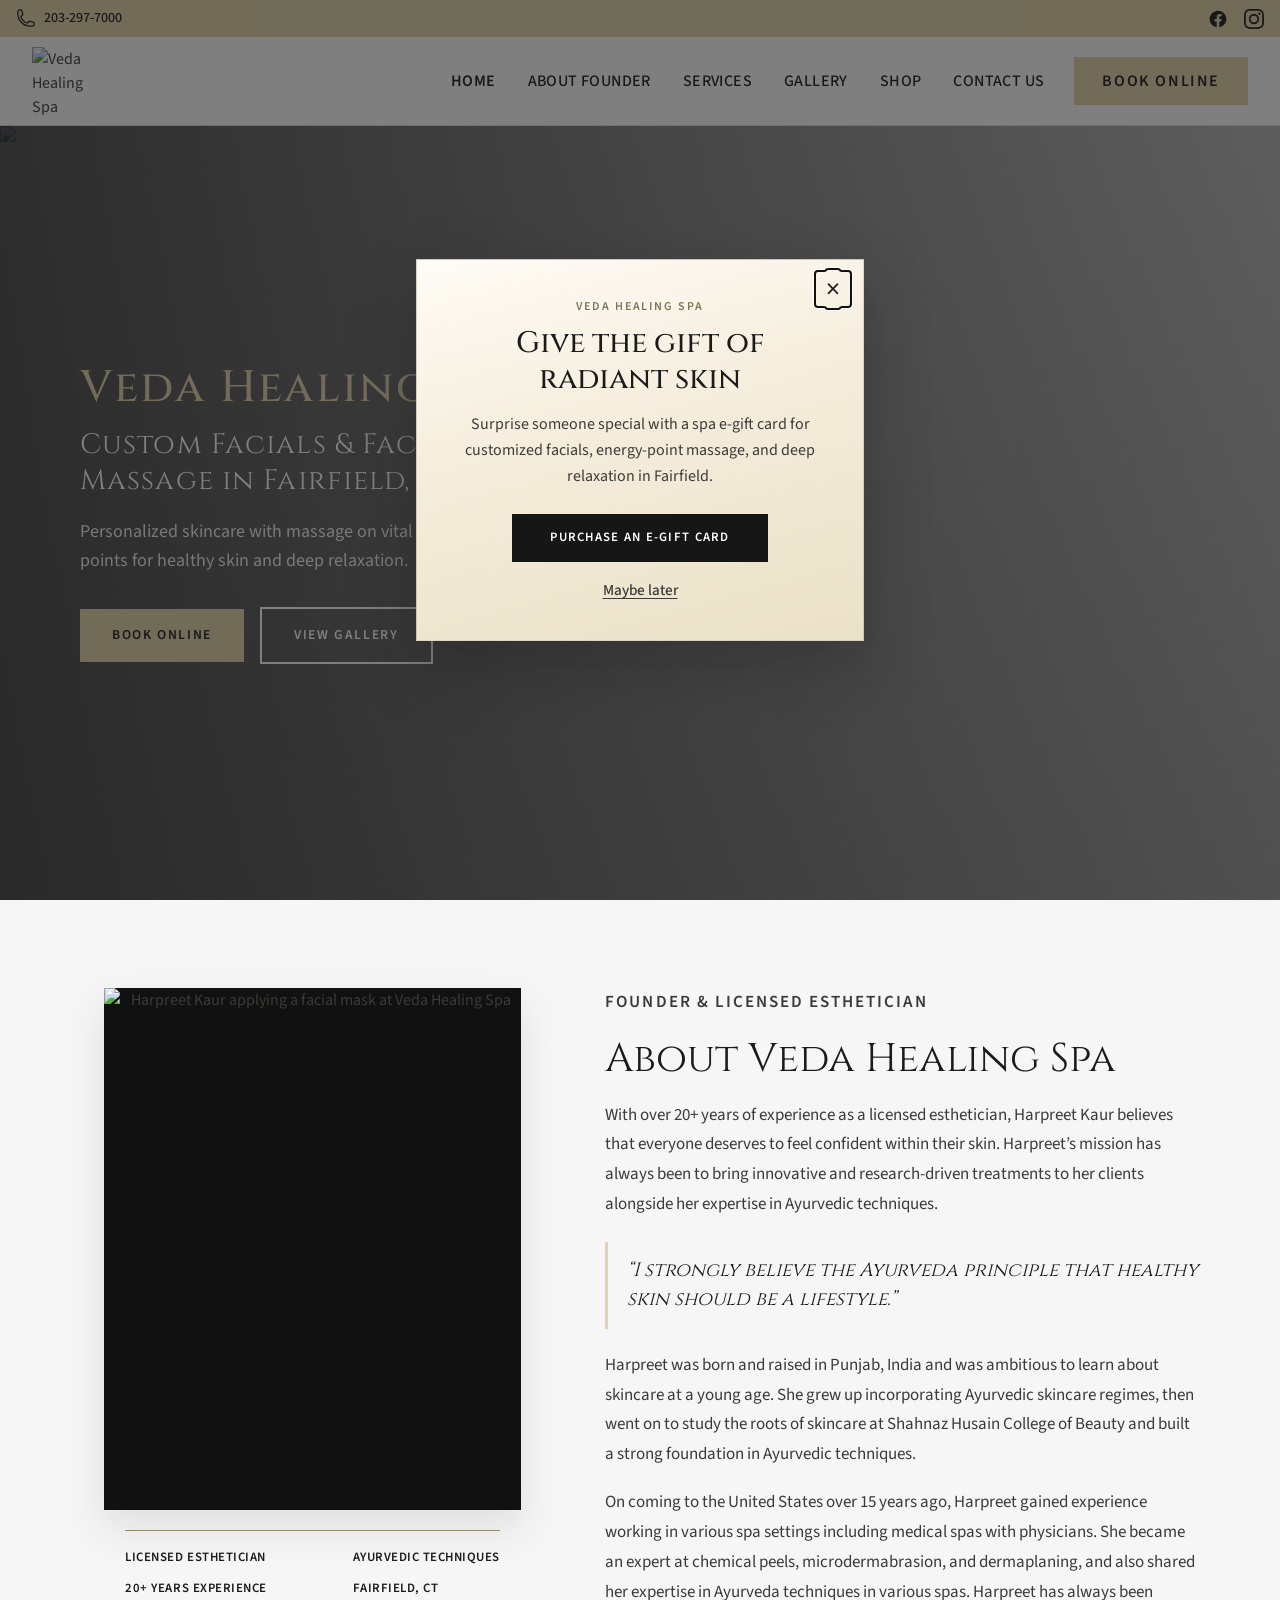
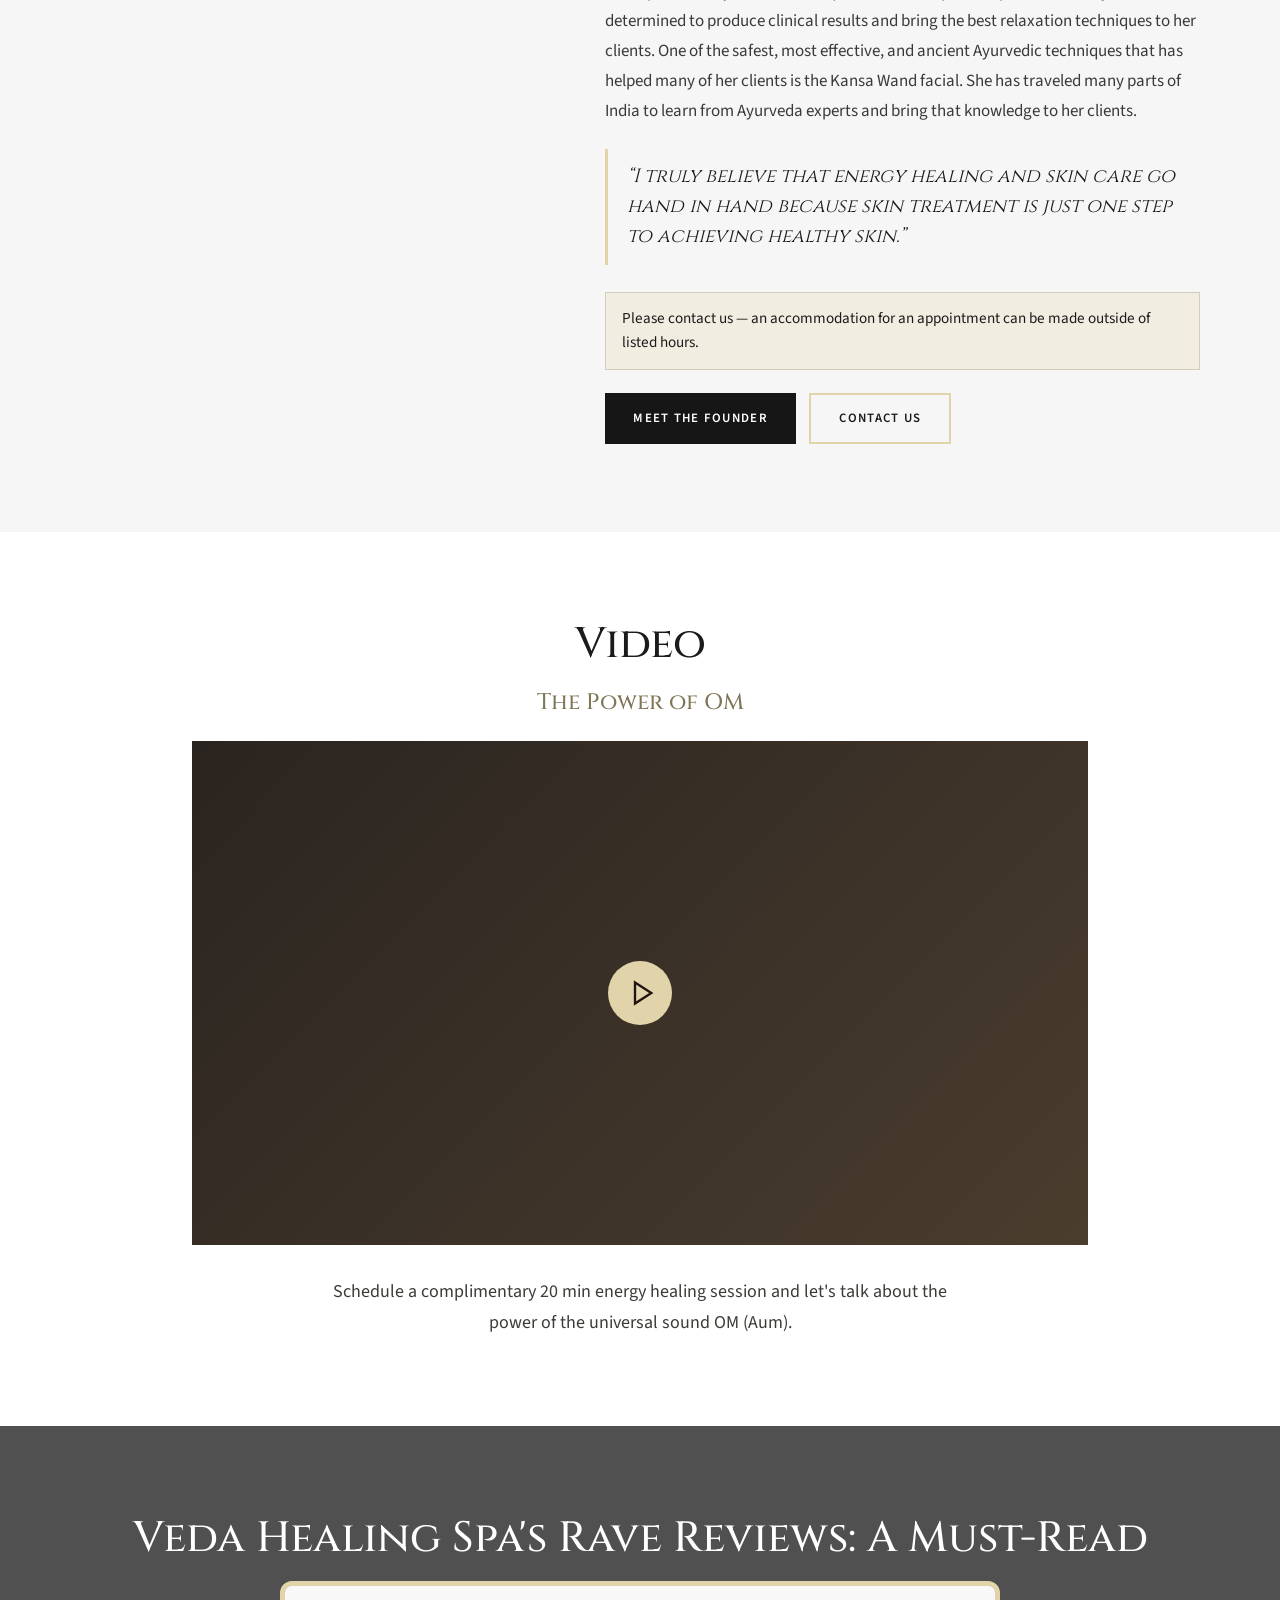
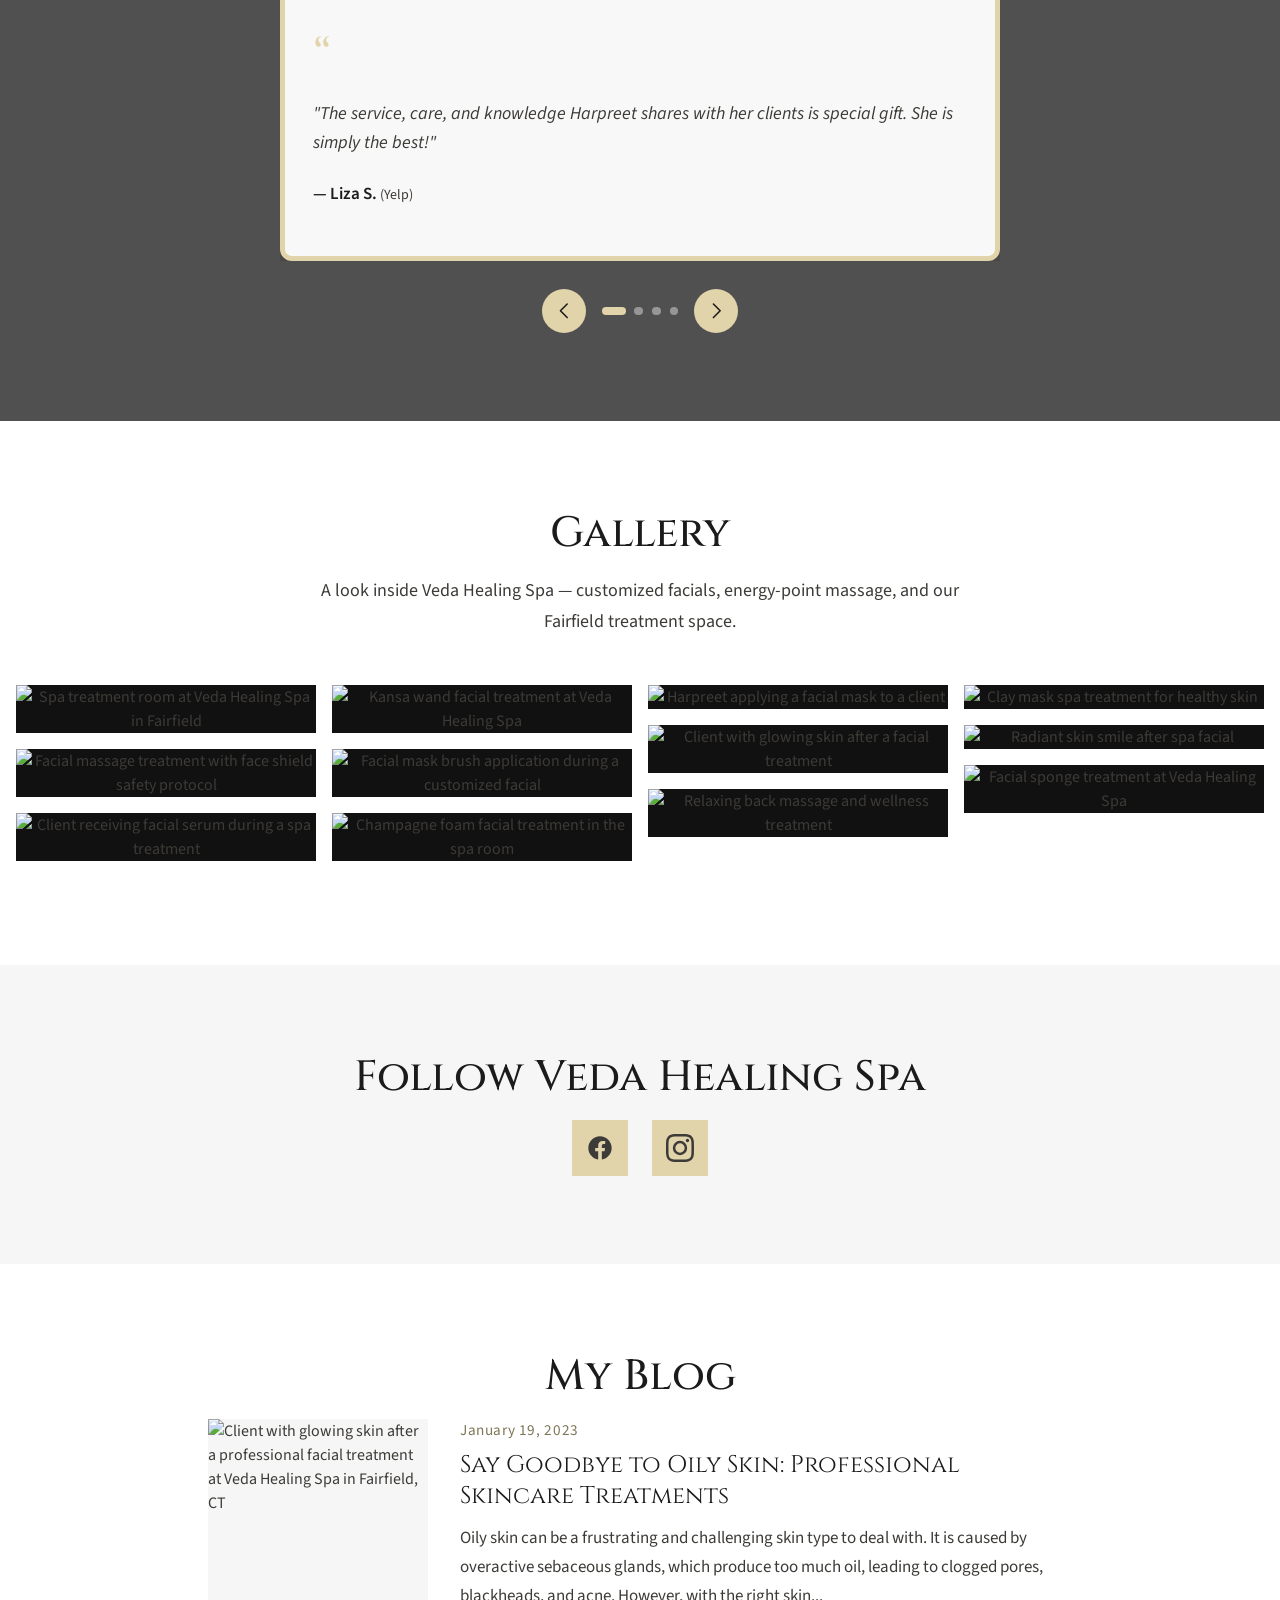
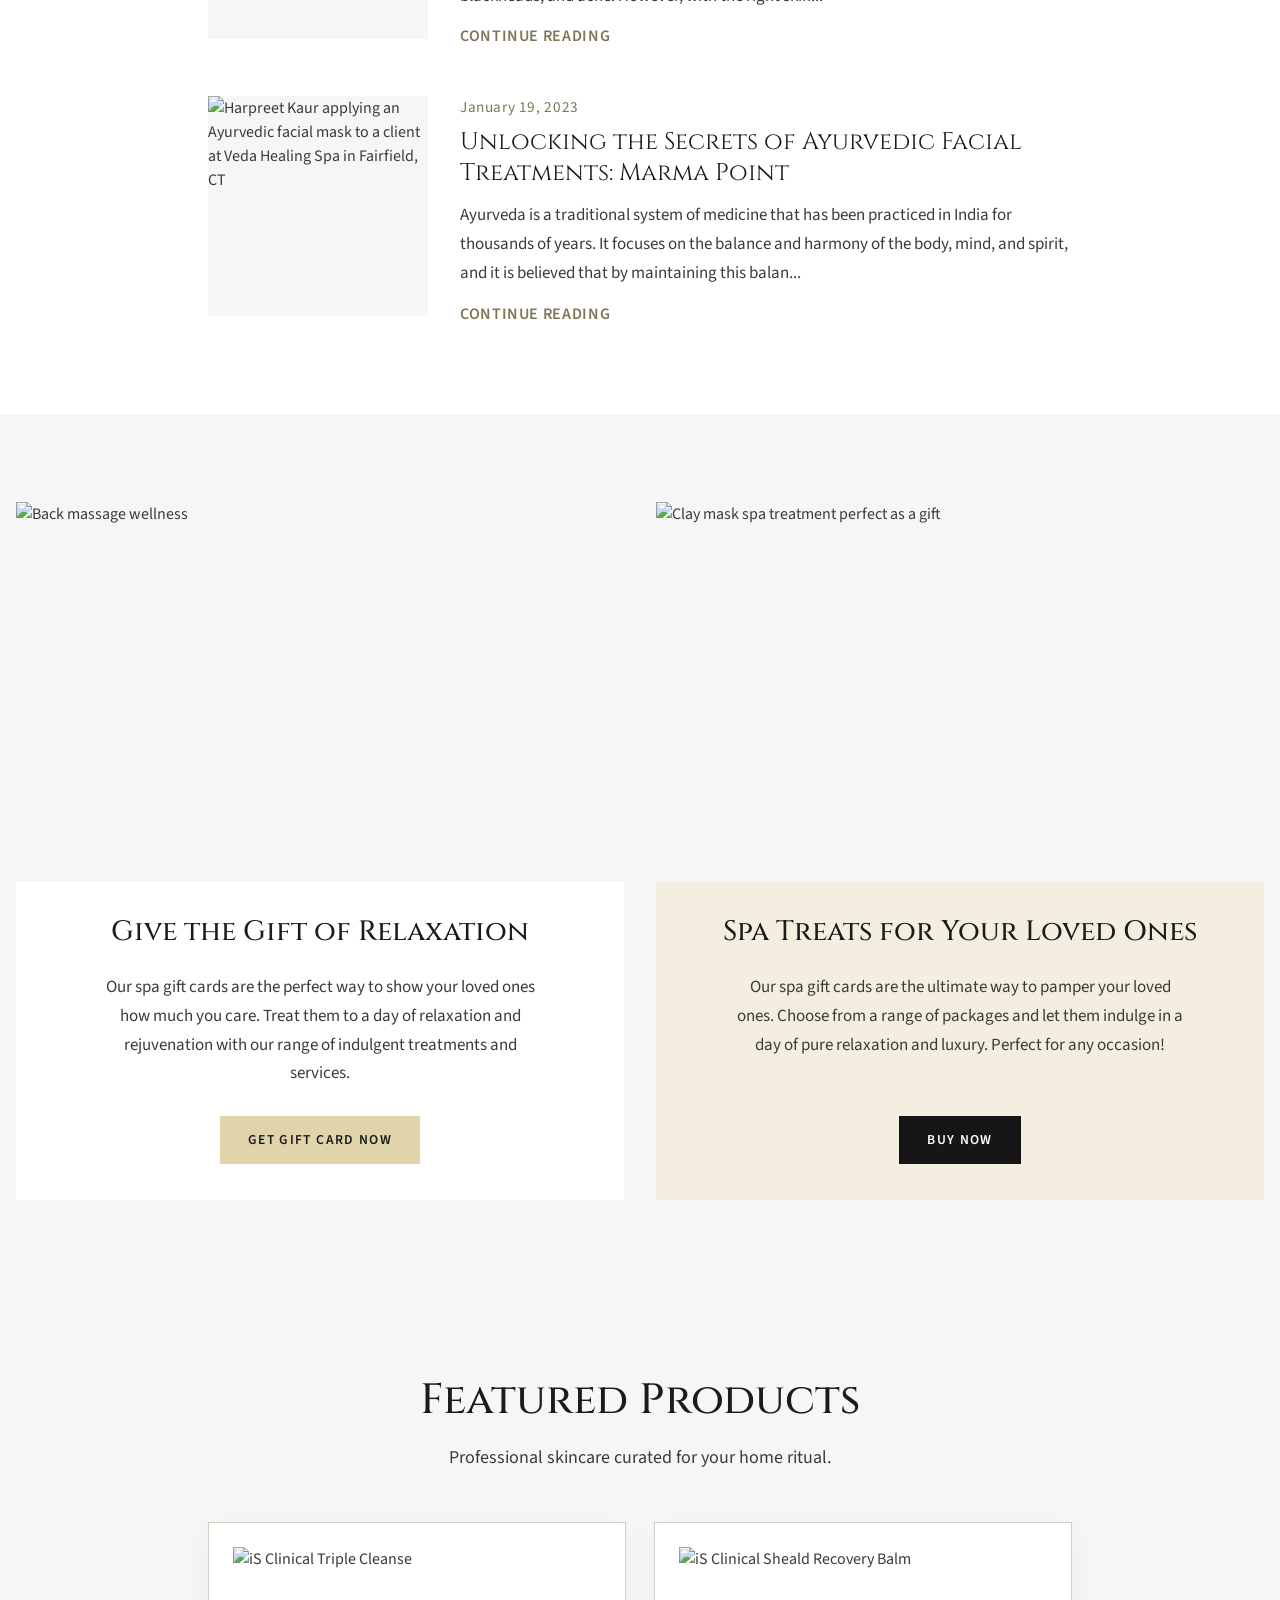
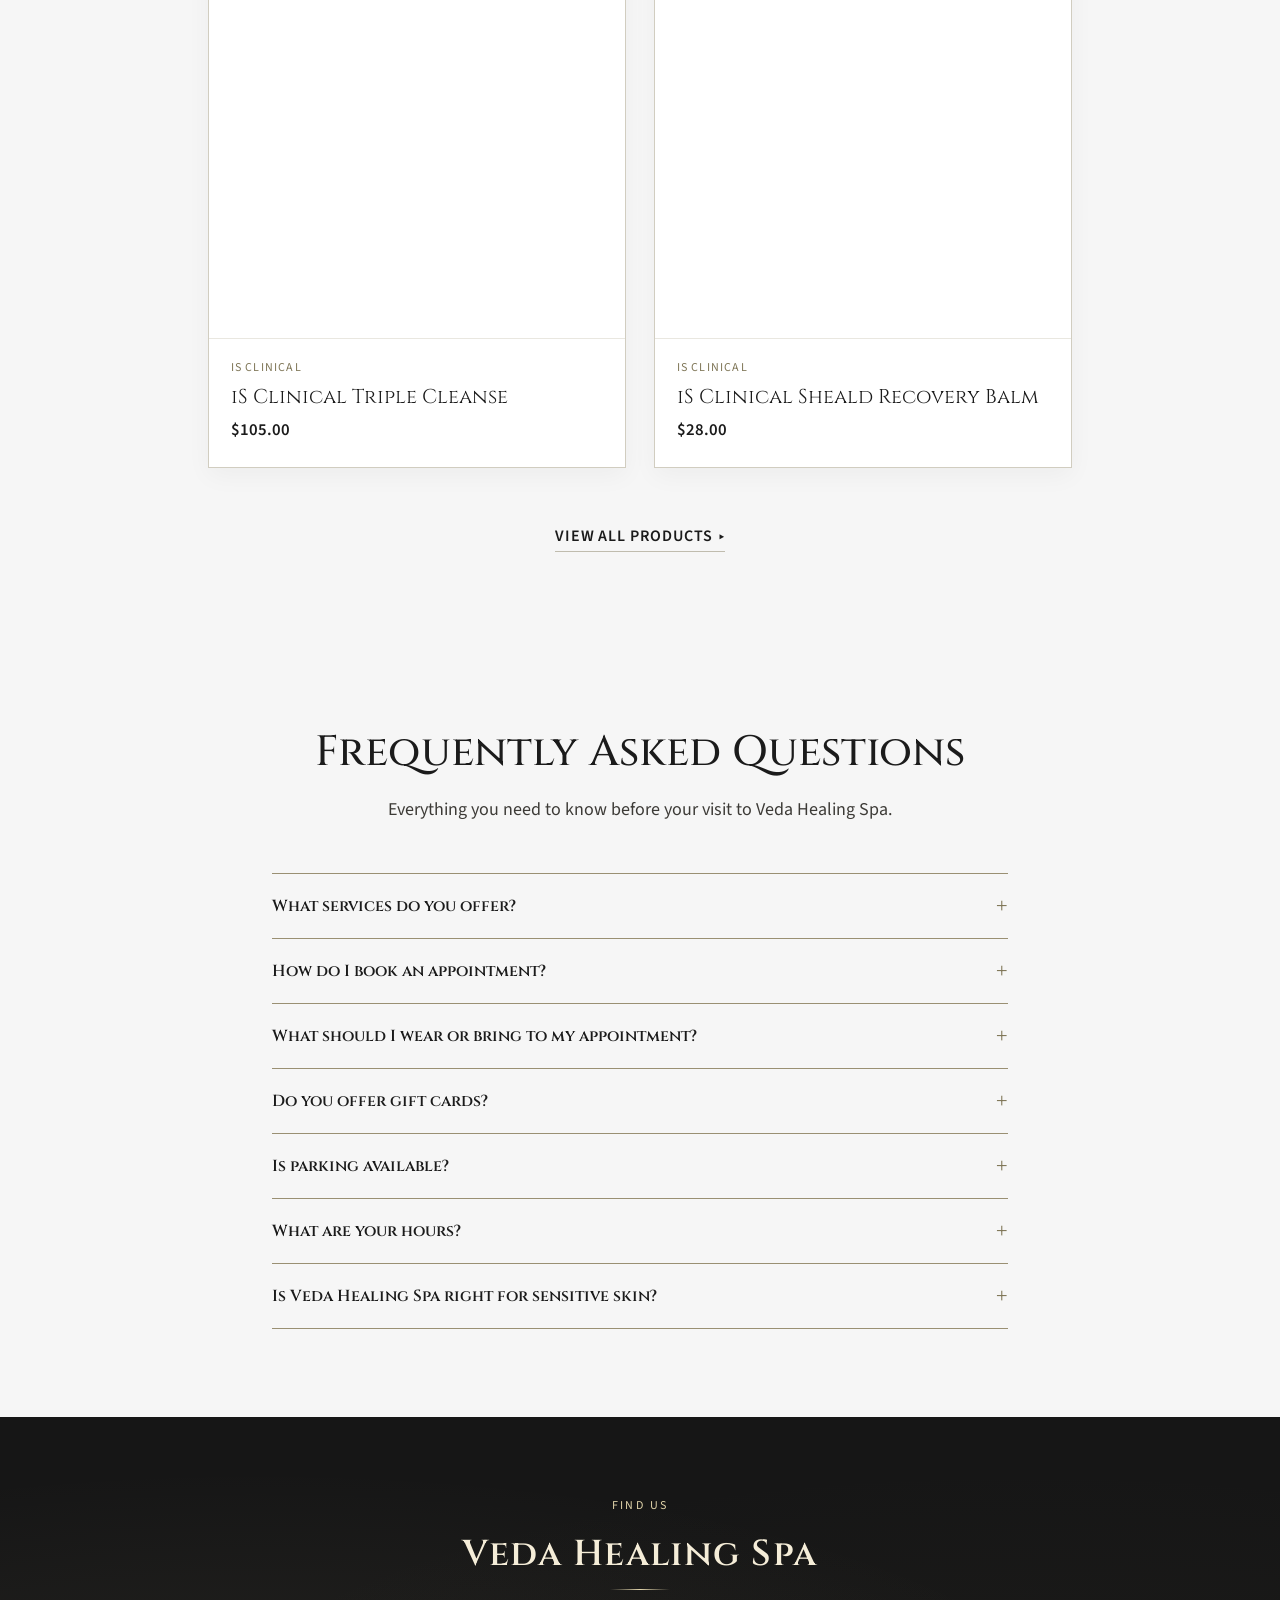
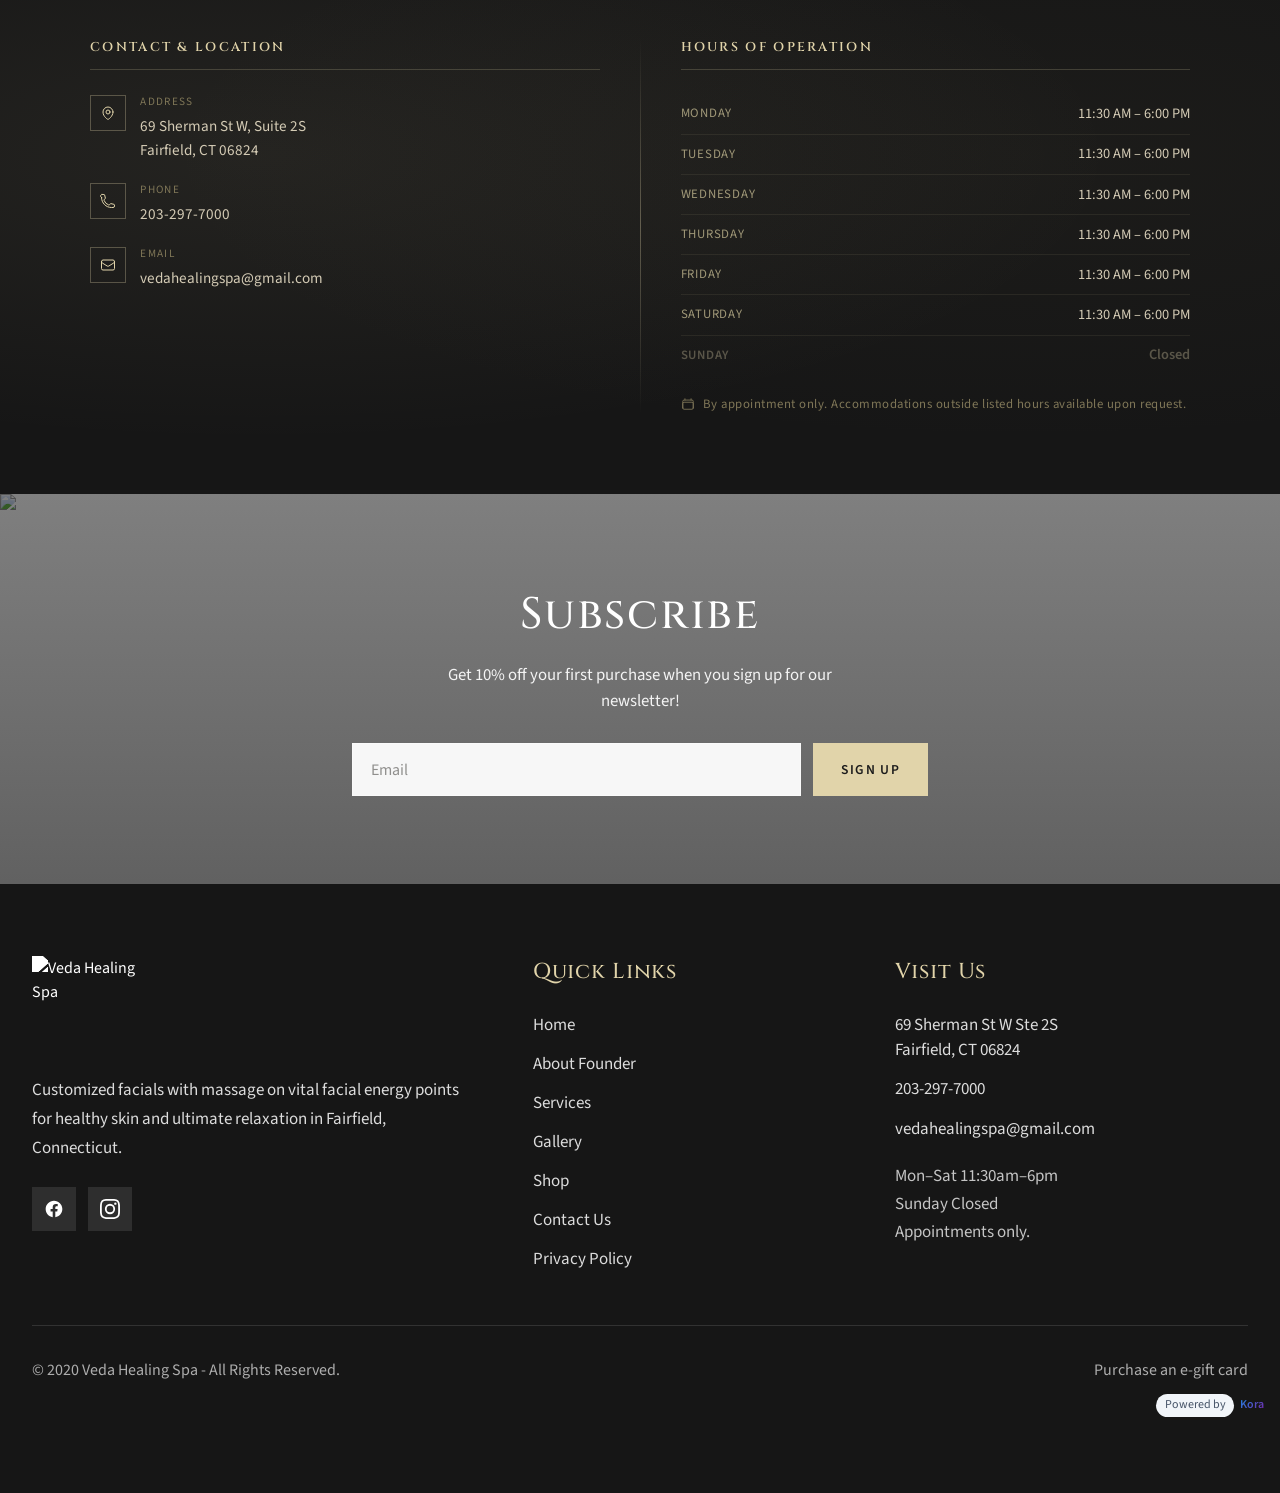
==== index.html @ 7f4c578d "fix: homepage/shared images now use real re-uploaded WebP copies from Azure instead of raw JPG/PNG/J" ====
<!DOCTYPE html>

<html lang="en">
<head>
<!-- KORA_TRACKING_GTM_HEAD_START -->
<!-- Google Tag Manager -->
<script>(function(w,d,s,l,i){w[l]=w[l]||[];w[l].push({'gtm.start':
new Date().getTime(),event:'gtm.js'});var f=d.getElementsByTagName(s)[0],
j=d.createElement(s),dl=l!='dataLayer'?'&l='+l:'';j.async=true;j.src=
'https://www.googletagmanager.com/gtm.js?id='+i+dl;f.parentNode.insertBefore(j,f);
})(window,document,'script','dataLayer','GTM-5ZGPBCH9');</script>
<!-- End Google Tag Manager -->
<!-- KORA_TRACKING_GTM_HEAD_END -->

<meta charset="utf-8"/>
<meta content="width=device-width, initial-scale=1.0" name="viewport"/>
<title>Custom Facials &amp; Face Massage in Fairfield, CT | Veda Healing Spa</title>
<meta content="Book customized facials and face massage in Fairfield, CT. Veda Healing Spa blends skincare with massage on vital facial energy points for healthy skin and deep relaxation." name="description"/>
<meta content="#e1d4aa" name="theme-color"/>
<meta content="Custom Facials &amp; Face Massage in Fairfield, CT | Veda Healing Spa" property="og:title"/>
<meta content="Book customized facials and face massage in Fairfield, CT. Skincare with massage on vital facial energy points for healthy skin and deep relaxation." property="og:description"/>
<meta content="website" property="og:type"/>
<meta content="https://quseprdus1.blob.core.windows.net/kora-business-images/v2-uploads/1fec22f0-0bb5-4cc4-962d-a0c9112c1f11/f122273b-da05-45c7-b83b-1a08c623428a-07_1785243879_tfppdd.webp" property="og:image"/>
<meta content="summary_large_image" name="twitter:card"/>
<meta content="Custom Facials &amp; Face Massage in Fairfield, CT | Veda Healing Spa" name="twitter:title"/>
<meta content="Book customized facials and face massage in Fairfield, CT. Skincare with massage on vital facial energy points for healthy skin and deep relaxation." name="twitter:description"/>
<meta content="https://quseprdus1.blob.core.windows.net/kora-business-images/v2-uploads/1fec22f0-0bb5-4cc4-962d-a0c9112c1f11/f122273b-da05-45c7-b83b-1a08c623428a-07_1785243879_tfppdd.webp" name="twitter:image"/>
<link as="image" fetchpriority="high" href="https://quseprdus1.blob.core.windows.net/kora-business-images/v2-uploads/1fec22f0-0bb5-4cc4-962d-a0c9112c1f11/af78c0b6-172b-4b71-b62e-5e937dc77d09-03_1785243851_e595by.webp" rel="preload"/>
<link href="assets/styles.css" rel="stylesheet"/>
<link href="assets/site.css" rel="stylesheet"/>
<script type="application/ld+json">{
  "@context": "https://schema.org",
  "@type": ["DaySpa", "LocalBusiness"],
  "name": "Veda Healing Spa",
  "description": "Customized facials and face massage in Fairfield, CT, with massage on vital facial energy points for healthy skin and deep relaxation.",
  "telephone": "+1-203-297-7000",
  "email": "vedahealingspa@gmail.com",
  "image": "https://quseprdus1.blob.core.windows.net/kora-business-images/v2-uploads/1fec22f0-0bb5-4cc4-962d-a0c9112c1f11/f122273b-da05-45c7-b83b-1a08c623428a-07_1785243879_tfppdd.webp",
  "address": {
    "@type": "PostalAddress",
    "streetAddress": "69 Sherman St W Ste 2S",
    "addressLocality": "Fairfield",
    "addressRegion": "CT",
    "postalCode": "06824",
    "addressCountry": "US"
  },
  "openingHoursSpecification": [
    {
      "@type": "OpeningHoursSpecification",
      "dayOfWeek": [
        "Monday",
        "Tuesday",
        "Wednesday",
        "Thursday",
        "Friday",
        "Saturday"
      ],
      "opens": "11:30",
      "closes": "18:00"
    }
  ],
  "sameAs": [
    "https://www.facebook.com/vedahealingspa",
    "https://www.instagram.com/vedahealingspa/"
  ],
  "aggregateRating": {
    "@type": "AggregateRating",
    "ratingValue": "5",
    "reviewCount": "3"
  },
  "review": [
    {
      "@type": "Review",
      "author": {
        "@type": "Person",
        "name": "Liza S."
      },
      "reviewRating": {
        "@type": "Rating",
        "ratingValue": "5"
      },
      "reviewBody": "The service, care, and knowledge Harpreet shares with her clients is special gift. She is simply the best!"
    },
    {
      "@type": "Review",
      "author": {
        "@type": "Person",
        "name": "Lindsay C."
      },
      "reviewRating": {
        "@type": "Rating",
        "ratingValue": "5"
      },
      "reviewBody": "Wow Veda is a hidden gem of Fairfield county! Best facial I have ever gotten."
    },
    {
      "@type": "Review",
      "author": {
        "@type": "Person",
        "name": "Madeline H."
      },
      "reviewRating": {
        "@type": "Rating",
        "ratingValue": "5"
      },
      "reviewBody": "Harpreet has the magic touch. Her first facial on me was a deep cleanse for my chronic comedogenic acne."
    }
  ]
}</script>
<script type="application/ld+json">{
  "@context": "https://schema.org",
  "@type": "ImageGallery",
  "name": "Veda Healing Spa Gallery",
  "description": "Photos of customized facials, spa treatments, and the Fairfield, CT treatment room at Veda Healing Spa.",
  "isPartOf": {
    "@type": "WebPage",
    "name": "Veda Healing Spa"
  },
  "image": [
    "https://quseprdus1.blob.core.windows.net/kora-business-images/v2-uploads/1fec22f0-0bb5-4cc4-962d-a0c9112c1f11/996f1045-9c88-42b0-b688-c1b8c5fe219b-13_1785243927_r63mbc.webp",
    "https://quseprdus1.blob.core.windows.net/kora-business-images/v2-uploads/1fec22f0-0bb5-4cc4-962d-a0c9112c1f11/26c5882c-09d1-4eb1-a156-d66c98e5a6e9-11_1785243913_q2bdcb.webp",
    "https://quseprdus1.blob.core.windows.net/kora-business-images/v2-uploads/1fec22f0-0bb5-4cc4-962d-a0c9112c1f11/790ceab7-4649-4188-8223-8677c147333f-06_1785243872_7jyj2g.webp",
    "https://quseprdus1.blob.core.windows.net/kora-business-images/v2-uploads/1fec22f0-0bb5-4cc4-962d-a0c9112c1f11/61878d9c-0849-420a-ab27-c15133bb3485-10_1785243906_i4hcto.webp",
    "https://quseprdus1.blob.core.windows.net/kora-business-images/v2-uploads/1fec22f0-0bb5-4cc4-962d-a0c9112c1f11/b36edca6-59e3-41f3-ac0b-77ed0a878536-05_1785243865_x55n22.webp",
    "https://quseprdus1.blob.core.windows.net/kora-business-images/v2-uploads/1fec22f0-0bb5-4cc4-962d-a0c9112c1f11/af78c0b6-172b-4b71-b62e-5e937dc77d09-03_1785243851_e595by.webp",
    "https://quseprdus1.blob.core.windows.net/kora-business-images/v2-uploads/1fec22f0-0bb5-4cc4-962d-a0c9112c1f11/a77bd1c4-07b1-4fed-a89c-535e399c5408-09_1785243892_gcowbd.webp",
    "https://quseprdus1.blob.core.windows.net/kora-business-images/v2-uploads/1fec22f0-0bb5-4cc4-962d-a0c9112c1f11/daf49491-68eb-46a1-b611-99193a0c7a47-08_1785243885_mf3u3v.webp",
    "https://quseprdus1.blob.core.windows.net/kora-business-images/v2-uploads/1fec22f0-0bb5-4cc4-962d-a0c9112c1f11/facfabc2-4c4d-4aa5-9ecb-7e5d3ece37d1-02_1785243844_w2w4l8.webp",
    "https://quseprdus1.blob.core.windows.net/kora-business-images/v2-uploads/1fec22f0-0bb5-4cc4-962d-a0c9112c1f11/8493d5b2-42a1-4115-8557-1ca329b2f96d-04_1785243859_6r6hay.webp",
    "https://quseprdus1.blob.core.windows.net/kora-business-images/v2-uploads/1fec22f0-0bb5-4cc4-962d-a0c9112c1f11/664ec1d2-f6d1-42e2-9b61-ca0540b388dd-12_1785243920_fefsem.webp",
    "https://quseprdus1.blob.core.windows.net/kora-business-images/v2-uploads/1fec22f0-0bb5-4cc4-962d-a0c9112c1f11/f122273b-da05-45c7-b83b-1a08c623428a-07_1785243879_tfppdd.webp"
  ]
}</script>
<!-- KORA_GOOGLE_FONTS_START -->
<link rel="preconnect" href="https://fonts.googleapis.com">
<link rel="preconnect" href="https://fonts.gstatic.com" crossorigin>
<link rel="preload" as="style" href="https://fonts.googleapis.com/css2?family=Cinzel:wght@400;600;700&amp;family=Source+Sans+3:wght@400;600;700&amp;display=swap" onload="this.onload=null;this.rel='stylesheet'">
<noscript><link rel="stylesheet" href="https://fonts.googleapis.com/css2?family=Cinzel:wght@400;600;700&amp;family=Source+Sans+3:wght@400;600;700&amp;display=swap"></noscript>
<!-- KORA_GOOGLE_FONTS_END -->
<link href="https://vedahealingspa.com" rel="canonical"><meta content="https://vedahealingspa.com" property="og:url"/>

</link></link><!-- KORA_FAVICON_START -->
<link href="https://quseprdus1.blob.core.windows.net/kora-business-images/v2-uploads/1fec22f0-0bb5-4cc4-962d-a0c9112c1f11/2665f1bd-0995-4e78-81b3-a1be85db99db-01_1785242213_6czo1c.webp" rel="icon" type="image/png"/>
<link href="https://quseprdus1.blob.core.windows.net/kora-business-images/v2-uploads/1fec22f0-0bb5-4cc4-962d-a0c9112c1f11/2665f1bd-0995-4e78-81b3-a1be85db99db-01_1785242213_6czo1c.webp" rel="apple-touch-icon"/>
<!-- KORA_FAVICON_END -->
</head>
<body class="bg-white" data-page="home">
<div id="site-header"></div>
<main id="main-content">
<section aria-labelledby="hero-heading" class="hero">
<img alt="Custom facial treatment with foam mask at Veda Healing Spa in Fairfield, CT" class="hero__media" fetchpriority="high" height="1080" src="https://quseprdus1.blob.core.windows.net/kora-business-images/v2-uploads/1fec22f0-0bb5-4cc4-962d-a0c9112c1f11/af78c0b6-172b-4b71-b62e-5e937dc77d09-03_1785243851_e595by.webp" width="1920"/>
<div aria-hidden="true" class="hero-overlay"></div>
<div class="hero__content fade-in is-visible">
<p class="hero__brand">Veda Healing Spa</p>
<h1 class="hero__title" id="hero-heading">Custom Facials &amp; Face Massage in Fairfield, CT</h1>
<p class="hero__subtitle">Personalized skincare with massage on vital facial energy points for healthy skin and
          deep relaxation.</p>
<div class="hero__actions">
<a class="btn-primary hero__btn" href="https://vedahealingspa.glossgenius.com/services" rel="noopener noreferrer" target="_blank">Book Online</a>
<a class="btn-outline-light hero__btn" href="#gallery">View Gallery</a>
</div>
</div>
</section>
<section aria-labelledby="about-heading" class="section-padding bg-brand-soft home-about" id="about">
<div class="max-w-6xl mx-auto px-4">
<div class="about-founder__layout">
<aside class="about-founder__aside slide-up">
<button aria-label="View Harpreet applying a facial mask" class="lightbox-item about-founder__photo" data-lightbox="" type="button">
<img alt="Harpreet Kaur applying a facial mask at Veda Healing Spa" height="750" loading="lazy" src="https://quseprdus1.blob.core.windows.net/kora-business-images/v2-uploads/1fec22f0-0bb5-4cc4-962d-a0c9112c1f11/a77bd1c4-07b1-4fed-a89c-535e399c5408-09_1785243892_gcowbd.webp" width="600"/>
</button>
<ul class="about-founder__credentials">
<li>Licensed Esthetician</li>
<li>Ayurvedic Techniques</li>
<li>20+ Years Experience</li>
<li>Fairfield, CT</li>
</ul>
</aside>
<div class="home-about__content slide-up">
<p class="home-about__eyebrow">Founder &amp; Licensed Esthetician</p>
<h2 class="font-heading home-about__title" id="about-heading">About Veda Healing Spa</h2>
<p class="home-about__lead">With over 20+ years of experience as a licensed esthetician, Harpreet Kaur believes
              that everyone deserves to feel confident within their skin. Harpreet’s mission has always been to bring
              innovative and research-driven treatments to her clients alongside her expertise in Ayurvedic techniques.</p>
<blockquote class="home-about__quote">
<p>“I strongly believe the Ayurveda principle that healthy skin should be a lifestyle.”</p>
</blockquote>
<p>Harpreet was born and raised in Punjab, India and was ambitious to learn about skincare at a young age. She
              grew up incorporating Ayurvedic skincare regimes, then went on to study the roots of skincare at Shahnaz
              Husain College of Beauty and built a strong foundation in Ayurvedic techniques.</p>
<p>On coming to the United States over 15 years ago, Harpreet gained experience working in various spa
              settings including medical spas with physicians. She became an expert at chemical peels, microdermabrasion,
              and dermaplaning, and also shared her expertise in Ayurveda techniques in various spas. Harpreet has always
              been determined to produce clinical results and bring the best relaxation techniques to her clients. One of
              the safest, most effective, and ancient Ayurvedic techniques that has helped many of her clients is the
              Kansa Wand facial. She has traveled many parts of India to learn from Ayurveda experts and bring that
              knowledge to her clients.</p>
<blockquote class="home-about__quote">
<p>“I truly believe that energy healing and skin care go hand in hand because skin treatment is just one
                step to achieving healthy skin.”</p>
</blockquote>
<p class="home-about__note">Please contact us — an accommodation for an appointment can be made outside of
              listed hours.</p>
<div class="home-about__actions">
<a class="btn-dark home-about__btn" href="about-founder.html">Meet the Founder</a>
<a class="btn-outline home-about__btn" href="contact-us.html">Contact Us</a>
</div>
</div>
</div>
</div>
</section>
<section class="section-padding">
<div class="max-w-7xl mx-auto px-4">
<h2 class="section-title text-center">Video</h2>
<h3 class="section-subtitle text-center">The Power of OM</h3>
<div class="max-w-4xl mx-auto fade-in">
<div class="video-wrap video-facade mb-8" data-video-facade="" data-vimeo-src="https://player.vimeo.com/video/697791438?h=b1a0e178aa&amp;autoplay=1&amp;title=0&amp;portrait=0&amp;byline=0" data-vimeo-title="The Power of OM">
<button aria-label="Play video: The Power of OM" class="video-facade__play" type="button">
<svg fill="none" height="28" stroke="currentColor" stroke-width="2" viewbox="0 0 24 24" width="28" xmlns="http://www.w3.org/2000/svg"><polygon points="6 3 20 12 6 21 6 3"></polygon></svg>
</button>
</div>
<script>
(function () {
  var wrap = document.currentScript.previousElementSibling;
  if (!wrap || !wrap.hasAttribute('data-video-facade')) return;
  wrap.addEventListener('click', function () {
    var iframe = document.createElement('iframe');
    iframe.setAttribute('src', wrap.getAttribute('data-vimeo-src'));
    iframe.setAttribute('title', wrap.getAttribute('data-vimeo-title'));
    iframe.setAttribute('allow', 'fullscreen; picture-in-picture; autoplay');
    wrap.innerHTML = '';
    wrap.appendChild(iframe);
  }, { once: true });
})();
</script>
<p class="section-lead text-center" style="margin-bottom:0">Schedule a complimentary 20 min energy healing session and
            let's talk about the power of the universal sound OM (Aum).</p>
</div>
</div>
</section>
<section aria-labelledby="reviews-heading" class="section-padding relative bg-cover bg-center" style="background-image: url('https://quseprdus1.blob.core.windows.net/kora-business-images/v2-uploads/1fec22f0-0bb5-4cc4-962d-a0c9112c1f11/facfabc2-4c4d-4aa5-9ecb-7e5d3ece37d1-02_1785243844_w2w4l8.webp');">
<div class="absolute inset-0 bg-brand-secondary/75"></div>
<div class="relative z-10 max-w-7xl mx-auto px-4">
<h2 class="section-title section-title--light text-center mb-10 md:mb-12" id="reviews-heading">Veda Healing Spa's Rave Reviews: A Must-Read</h2>
<div class="reviews-carousel" data-reviews-carousel="">
<div aria-label="Customer reviews" aria-roledescription="carousel" class="reviews-carousel__viewport" tabindex="0">
<div class="reviews-carousel__track" data-carousel-track="">
<blockquote aria-hidden="false" class="review-card reviews-carousel__slide is-active" data-carousel-slide="">
<div aria-hidden="true" class="review-card__quote">“</div>
<p class="mb-6 italic text-lg leading-relaxed">"The service, care, and knowledge Harpreet shares with
                  her clients is special gift. She is simply the best!"</p>
<div class="font-semibold text-brand-dark">— Liza S. <span class="text-sm font-normal text-brand-muted">(Yelp)</span></div>
</blockquote>
<blockquote aria-hidden="true" class="review-card reviews-carousel__slide" data-carousel-slide="">
<div aria-hidden="true" class="review-card__quote">“</div>
<p class="mb-6 italic text-lg leading-relaxed">"Wow Veda is a hidden gem of Fairfield county! Best
                  facial I have ever gotten. I am blown away by how gentle she was. She listened to my concerns and
                  actually followed through."</p>
<div class="font-semibold text-brand-dark">— Lindsay C. <span class="text-sm font-normal text-brand-muted">(Yelp)</span></div>
</blockquote>
<blockquote aria-hidden="true" class="review-card reviews-carousel__slide" data-carousel-slide="">
<div aria-hidden="true" class="review-card__quote">“</div>
<p class="mb-6 italic text-lg leading-relaxed">"What I appreciate most about the services at Veda is an
                  honest assessment of where your skin is and a plan for improvement (how you can do things on your own,
                  not just buy products)."</p>
<div class="font-semibold text-brand-dark">— Kim P. <span class="text-sm font-normal text-brand-muted">(Yelp)</span></div>
</blockquote>
<blockquote aria-hidden="true" class="review-card reviews-carousel__slide" data-carousel-slide="">
<div aria-hidden="true" class="review-card__quote">“</div>
<p class="mb-6 italic text-lg leading-relaxed">"Harpreet has the magic touch. Her first facial on me was
                  a deep cleanse for my chronic comedogenic acne, and within a few weeks of the facial and following the
                  washing protocol she recommended, my skin transformed."</p>
<div class="font-semibold text-brand-dark">— Madeline H. <span class="text-sm font-normal text-brand-muted">(Yelp)</span></div>
</blockquote>
</div>
</div>
<div class="reviews-carousel__controls">
<button aria-label="Previous review" class="reviews-carousel__btn" data-carousel-prev="" type="button">
<svg aria-hidden="true" fill="none" stroke="currentColor" stroke-width="1.75" viewbox="0 0 24 24" xmlns="http://www.w3.org/2000/svg">
<path d="M15.75 19.5 8.25 12l7.5-7.5" stroke-linecap="round" stroke-linejoin="round"></path>
</svg>
</button>
<div aria-label="Review slides" class="reviews-carousel__dots" data-carousel-dots="" role="tablist"></div>
<button aria-label="Next review" class="reviews-carousel__btn" data-carousel-next="" type="button">
<svg aria-hidden="true" fill="none" stroke="currentColor" stroke-width="1.75" viewbox="0 0 24 24" xmlns="http://www.w3.org/2000/svg">
<path d="m8.25 4.5 7.5 7.5-7.5 7.5" stroke-linecap="round" stroke-linejoin="round"></path>
</svg>
</button>
</div>
</div>
</div>
</section>
<section aria-labelledby="gallery-heading" class="section-padding" id="gallery">
<div class="max-w-7xl mx-auto px-4">
<h2 class="section-title text-center mb-4" id="gallery-heading">Gallery</h2>
<p class="section-lead text-center">A look inside Veda Healing Spa — customized facials, energy-point
          massage, and our Fairfield treatment space.</p>
<div class="gallery-grid fade-in" data-lightbox-gallery="main">
<button aria-label="View spa treatment room" class="lightbox-item" data-lightbox="" type="button">
<img alt="Spa treatment room at Veda Healing Spa in Fairfield" height="2133" loading="lazy" src="https://quseprdus1.blob.core.windows.net/kora-business-images/v2-uploads/1fec22f0-0bb5-4cc4-962d-a0c9112c1f11/996f1045-9c88-42b0-b688-c1b8c5fe219b-13_1785243927_r63mbc.webp" width="1600"/>
</button>
<button aria-label="View facial massage treatment" class="lightbox-item" data-lightbox="" type="button">
<img alt="Facial massage treatment with face shield safety protocol" height="2048" loading="lazy" src="https://quseprdus1.blob.core.windows.net/kora-business-images/v2-uploads/1fec22f0-0bb5-4cc4-962d-a0c9112c1f11/26c5882c-09d1-4eb1-a156-d66c98e5a6e9-11_1785243913_q2bdcb.webp" width="1367"/>
</button>
<button aria-label="View facial serum close-up" class="lightbox-item" data-lightbox="" type="button">
<img alt="Client receiving facial serum during a spa treatment" height="2133" loading="lazy" src="https://quseprdus1.blob.core.windows.net/kora-business-images/v2-uploads/1fec22f0-0bb5-4cc4-962d-a0c9112c1f11/790ceab7-4649-4188-8223-8677c147333f-06_1785243872_7jyj2g.webp" width="1600"/>
</button>
<button aria-label="View kansa wand facial" class="lightbox-item" data-lightbox="" type="button">
<img alt="Kansa wand facial treatment at Veda Healing Spa" height="2133" loading="lazy" src="https://quseprdus1.blob.core.windows.net/kora-business-images/v2-uploads/1fec22f0-0bb5-4cc4-962d-a0c9112c1f11/61878d9c-0849-420a-ab27-c15133bb3485-10_1785243906_i4hcto.webp" width="1600"/>
</button>
<button aria-label="View facial mask application" class="lightbox-item" data-lightbox="" type="button">
<img alt="Facial mask brush application during a customized facial" height="958" loading="lazy" src="https://quseprdus1.blob.core.windows.net/kora-business-images/v2-uploads/1fec22f0-0bb5-4cc4-962d-a0c9112c1f11/b36edca6-59e3-41f3-ac0b-77ed0a878536-05_1785243865_x55n22.webp" width="828"/>
</button>
<button aria-label="View champagne foam facial" class="lightbox-item" data-lightbox="" type="button">
<img alt="Champagne foam facial treatment in the spa room" height="2133" loading="lazy" src="https://quseprdus1.blob.core.windows.net/kora-business-images/v2-uploads/1fec22f0-0bb5-4cc4-962d-a0c9112c1f11/af78c0b6-172b-4b71-b62e-5e937dc77d09-03_1785243851_e595by.webp" width="1600"/>
</button>
<button aria-label="View facial mask being applied" class="lightbox-item" data-lightbox="" type="button">
<img alt="Harpreet applying a facial mask to a client" height="1600" loading="lazy" src="https://quseprdus1.blob.core.windows.net/kora-business-images/v2-uploads/1fec22f0-0bb5-4cc4-962d-a0c9112c1f11/a77bd1c4-07b1-4fed-a89c-535e399c5408-09_1785243892_gcowbd.webp" width="1600"/>
</button>
<button aria-label="View glowing skin facial result" class="lightbox-item" data-lightbox="" type="button">
<img alt="Client with glowing skin after a facial treatment" height="1440" loading="lazy" src="https://quseprdus1.blob.core.windows.net/kora-business-images/v2-uploads/1fec22f0-0bb5-4cc4-962d-a0c9112c1f11/daf49491-68eb-46a1-b611-99193a0c7a47-08_1785243885_mf3u3v.webp" width="1440"/>
</button>
<button aria-label="View back massage wellness" class="lightbox-item" data-lightbox="" type="button">
<img alt="Relaxing back massage and wellness treatment" height="1200" loading="lazy" src="https://quseprdus1.blob.core.windows.net/kora-business-images/v2-uploads/1fec22f0-0bb5-4cc4-962d-a0c9112c1f11/facfabc2-4c4d-4aa5-9ecb-7e5d3ece37d1-02_1785243844_w2w4l8.webp" width="1600"/>
</button>
<button aria-label="View clay mask spa treatment" class="lightbox-item" data-lightbox="" type="button">
<img alt="Clay mask spa treatment for healthy skin" height="1068" loading="lazy" src="https://quseprdus1.blob.core.windows.net/kora-business-images/v2-uploads/1fec22f0-0bb5-4cc4-962d-a0c9112c1f11/8493d5b2-42a1-4115-8557-1ca329b2f96d-04_1785243859_6r6hay.webp" width="1600"/>
</button>
<button aria-label="View radiant skin smile" class="lightbox-item" data-lightbox="" type="button">
<img alt="Radiant skin smile after spa facial" height="1440" loading="lazy" src="https://quseprdus1.blob.core.windows.net/kora-business-images/v2-uploads/1fec22f0-0bb5-4cc4-962d-a0c9112c1f11/664ec1d2-f6d1-42e2-9b61-ca0540b388dd-12_1785243920_fefsem.webp" width="1010"/>
</button>
<button aria-label="View facial sponge treatment" class="lightbox-item" data-lightbox="" type="button">
<img alt="Facial sponge treatment at Veda Healing Spa" height="1235" loading="lazy" src="https://quseprdus1.blob.core.windows.net/kora-business-images/v2-uploads/1fec22f0-0bb5-4cc4-962d-a0c9112c1f11/f122273b-da05-45c7-b83b-1a08c623428a-07_1785243879_tfppdd.webp" width="828"/>
</button>
</div>
</div>
</section>
<section class="section-padding text-center bg-brand-soft">
<div class="max-w-7xl mx-auto px-4 fade-in">
<h2 class="section-title mb-8">Follow Veda Healing Spa</h2>
<div class="flex justify-center gap-6">
<a aria-label="Facebook" class="w-14 h-14 bg-brand-primary flex items-center justify-center hover:bg-brand-accent hover:text-white transition-colors" href="https://www.facebook.com/vedahealingspa" rel="noopener noreferrer" target="_blank"><svg class="w-7 h-7" fill="currentColor" viewbox="0 0 24 24">
<path d="M22 12c0-5.523-4.477-10-10-10S2 6.477 2 12c0 4.991 3.657 9.128 8.438 9.878v-6.987h-2.54V12h2.54V9.797c0-2.506 1.492-3.89 3.777-3.89 1.094 0 2.238.195 2.238.195v2.46h-1.26c-1.243 0-1.63.771-1.63 1.562V12h2.773l-.443 2.89h-2.33v6.988C18.343 21.128 22 16.991 22 12z"></path>
</svg></a>
<a aria-label="Instagram" class="w-14 h-14 bg-brand-primary flex items-center justify-center hover:bg-brand-accent hover:text-white transition-colors" href="https://www.instagram.com/vedahealingspa/" rel="noopener noreferrer" target="_blank"><svg class="w-7 h-7" fill="currentColor" viewbox="0 0 24 24">
<path d="M12 2.163c3.204 0 3.584.012 4.85.07 3.252.148 4.771 1.691 4.919 4.919.058 1.265.069 1.645.069 4.849 0 3.205-.012 3.584-.069 4.849-.149 3.225-1.664 4.771-4.919 4.919-1.266.058-1.644.07-4.85.07-3.204 0-3.584-.012-4.849-.07-3.26-.149-4.771-1.699-4.919-4.92-.058-1.265-.07-1.644-.07-4.849 0-3.204.013-3.583.07-4.849.149-3.227 1.664-4.771 4.919-4.919 1.266-.057 1.645-.069 4.849-.069zM12 0C8.741 0 8.333.014 7.053.072 2.695.272.273 2.69.073 7.052.014 8.333 0 8.741 0 12c0 3.259.014 3.668.072 4.948.2 4.358 2.618 6.78 6.98 6.98C8.333 23.986 8.741 24 12 24c3.259 0 3.668-.014 4.948-.072 4.354-.2 6.782-2.618 6.979-6.98.059-1.28.073-1.689.073-4.948 0-3.259-.014-3.667-.072-4.947-.196-4.354-2.617-6.78-6.979-6.98C15.668.014 15.259 0 12 0zm0 5.838a6.162 6.162 0 100 12.324 6.162 6.162 0 000-12.324zM12 16a4 4 0 110-8 4 4 0 010 8zm6.406-11.845a1.44 1.44 0 100 2.881 1.44 1.44 0 000-2.881z"></path>
</svg></a>
</div>
</div>
</section>
<section aria-labelledby="blog-heading" class="section-padding" id="blog">
<div class="max-w-4xl mx-auto px-4">
<h2 class="section-title text-center mb-12" id="blog-heading">My Blog</h2>
<div class="blog-list">
<article class="blog-card fade-in">
<a aria-hidden="true" class="blog-card__media" href="blog-oily-skin.html" tabindex="-1">
<img alt="Client with glowing skin after a professional facial treatment at Veda Healing Spa in Fairfield, CT" height="400" loading="lazy" src="https://quseprdus1.blob.core.windows.net/kora-business-images/v2-uploads/1fec22f0-0bb5-4cc4-962d-a0c9112c1f11/daf49491-68eb-46a1-b611-99193a0c7a47-08_1785243885_mf3u3v.webp" width="400"/>
</a>
<div class="blog-card__body">
<time class="blog-card__date" datetime="2023-01-19">January 19, 2023</time>
<h3 class="font-heading blog-card__title">
<a href="blog-oily-skin.html">Say Goodbye to Oily Skin: Professional Skincare Treatments</a>
</h3>
<p class="blog-card__excerpt">Oily skin can be a frustrating and challenging skin type to deal with. It is
                caused by overactive sebaceous glands, which produce too much oil, leading to clogged pores, blackheads,
                and acne. However, with the right skin...</p>
<a class="blog-card__link" href="blog-oily-skin.html">Continue Reading</a>
</div>
</article>
<article class="blog-card fade-in">
<a aria-hidden="true" class="blog-card__media" href="blog-ayurvedic-facial.html" tabindex="-1">
<img alt="Harpreet Kaur applying an Ayurvedic facial mask to a client at Veda Healing Spa in Fairfield, CT" height="400" loading="lazy" src="https://quseprdus1.blob.core.windows.net/kora-business-images/v2-uploads/1fec22f0-0bb5-4cc4-962d-a0c9112c1f11/a77bd1c4-07b1-4fed-a89c-535e399c5408-09_1785243892_gcowbd.webp" width="400"/>
</a>
<div class="blog-card__body">
<time class="blog-card__date" datetime="2023-01-19">January 19, 2023</time>
<h3 class="font-heading blog-card__title">
<a href="blog-ayurvedic-facial.html">Unlocking the Secrets of Ayurvedic Facial Treatments: Marma
                  Point</a>
</h3>
<p class="blog-card__excerpt">Ayurveda is a traditional system of medicine that has been practiced in
                India for thousands of years. It focuses on the balance and harmony of the body, mind, and spirit, and
                it is believed that by maintaining this balan...</p>
<a class="blog-card__link" href="blog-ayurvedic-facial.html">Continue Reading</a>
</div>
</article>
</div>
</div>
</section>
<section aria-label="Gift cards" class="section-padding bg-brand-soft" id="gift-cards">
<div class="max-w-7xl mx-auto px-4 grid md:grid-cols-2 gap-8">
<article class="gift-promo fade-in">
<div class="gift-promo__media">
<img alt="Back massage wellness" height="500" loading="lazy" src="https://quseprdus1.blob.core.windows.net/kora-business-images/v2-uploads/1fec22f0-0bb5-4cc4-962d-a0c9112c1f11/facfabc2-4c4d-4aa5-9ecb-7e5d3ece37d1-02_1785243844_w2w4l8.webp" width="800"/>
</div>
<div class="gift-promo__body">
<h2 class="gift-promo__title">Give the Gift of Relaxation</h2>
<p class="mb-6">Our spa gift cards are the perfect way to show your loved ones how much you care. Treat them
              to a day of relaxation and rejuvenation with our range of indulgent treatments and services.</p>
<a class="btn-primary inline-block px-8 py-3 font-semibold uppercase" href="https://squareup.com/gift/MLMJ25NP8QPZN/order" rel="noopener noreferrer" target="_blank">Get Gift Card Now</a>
</div>
</article>
<article class="gift-promo gift-promo--accent fade-in">
<div class="gift-promo__media">
<img alt="Clay mask spa treatment perfect as a gift" height="500" loading="lazy" src="https://quseprdus1.blob.core.windows.net/kora-business-images/v2-uploads/1fec22f0-0bb5-4cc4-962d-a0c9112c1f11/8493d5b2-42a1-4115-8557-1ca329b2f96d-04_1785243859_6r6hay.webp" width="800"/>
</div>
<div class="gift-promo__body">
<h2 class="gift-promo__title">Spa Treats for Your Loved Ones</h2>
<p class="mb-6">Our spa gift cards are the ultimate way to pamper your loved ones. Choose from a range of
              packages and let them indulge in a day of pure relaxation and luxury. Perfect for any occasion!</p>
<a class="btn-dark inline-block px-8 py-3 font-semibold uppercase" href="https://squareup.com/gift/MLMJ25NP8QPZN/order" rel="noopener noreferrer" target="_blank">Buy Now</a>
</div>
</article>
</div>
</section>
<section aria-labelledby="featured-products-heading" class="section-padding featured-products" id="featured-products">
<div class="max-w-4xl mx-auto px-4">
<h2 class="section-title text-center mb-4" id="featured-products-heading">Featured Products</h2>
<p class="section-lead text-center mb-12">Professional skincare curated for your home ritual.</p>
<div class="featured-products__grid">
<a class="product-card product-card--featured fade-in" href="shop.html#triple-cleanse">
<div class="product-card__media">
<img alt="iS Clinical Triple Cleanse" height="500" loading="lazy" src="https://quseprdus1.blob.core.windows.net/kora-business-images/v2-uploads/1fec22f0-0bb5-4cc4-962d-a0c9112c1f11/635c275a-21f9-4e01-9692-3caffcfd1472-15_1785245444_u0fr3n.webp" width="500"/>
</div>
<div class="product-card__body">
<p class="product-card__category">iS Clinical</p>
<h3 class="font-heading product-card__title">iS Clinical Triple Cleanse</h3>
<p class="product-card__price">$105.00</p>
</div>
</a>
<a class="product-card product-card--featured fade-in" href="shop.html#is-clinical-sheald-recovery-balm">
<div class="product-card__media">
<img alt="iS Clinical Sheald Recovery Balm" height="500" loading="lazy" src="https://quseprdus1.blob.core.windows.net/kora-business-images/v2-uploads/1fec22f0-0bb5-4cc4-962d-a0c9112c1f11/17246f98-3793-4991-9dad-a1bb21e7b8b1-14_1785245429_hn7jbx.webp" width="500"/>
</div>
<div class="product-card__body">
<p class="product-card__category">iS Clinical</p>
<h3 class="font-heading product-card__title">iS Clinical Sheald Recovery Balm</h3>
<p class="product-card__price">$28.00</p>
</div>
</a>
</div>
<p class="featured-products__footer">
<a class="featured-products__all" href="shop.html">View All Products <span aria-hidden="true">▸</span></a>
</p>
</div>
</section>
<section aria-labelledby="faq-heading" class="section-padding bg-brand-soft" id="faq">
<div class="max-w-3xl mx-auto px-4">
<h2 class="section-title text-center mb-4" id="faq-heading">Frequently Asked Questions</h2>
<p class="section-lead text-center mb-10">Everything you need to know before your visit to Veda Healing Spa.</p>
<div class="faq-list">
<details class="faq-item">
<summary class="faq-item__question">What services do you offer?</summary>
<div class="faq-item__answer">
<p>Veda Healing Spa specializes in customized facials with massage on vital facial energy points, Kansa Wand facials, chemical peels, microdermabrasion, dermaplaning, and energy healing sessions. Every treatment is tailored to your unique skin type and wellness goals by founder and licensed esthetician Harpreet Kaur. <a href="https://vedahealingspa.glossgenius.com/services" rel="noopener noreferrer" target="_blank">View the full service menu →</a></p>
</div>
</details>
<details class="faq-item">
<summary class="faq-item__question">How do I book an appointment?</summary>
<div class="faq-item__answer">
<p>You can book online anytime through our booking page at <a href="https://vedahealingspa.glossgenius.com/services" rel="noopener noreferrer" target="_blank">vedahealingspa.glossgenius.com</a>. You may also call us at <a href="tel:+12032977000">203-297-7000</a> or email <a href="mailto:vedahealingspa@gmail.com">vedahealingspa@gmail.com</a>. We are open Monday–Saturday, 11:30 am–6 pm by appointment only. Accommodations outside listed hours can be arranged — just reach out!</p>
</div>
</details>
<details class="faq-item">
<summary class="faq-item__question">What should I wear or bring to my appointment?</summary>
<div class="faq-item__answer">
<p>Wear comfortable, loose-fitting clothing. For facial treatments, we recommend arriving with a clean face if possible, though cleansing is part of every service. Please avoid wearing heavy jewelry around the neck and face. We provide everything you need for your treatment — just bring yourself and arrive a few minutes early to relax and settle in.</p>
</div>
</details>
<details class="faq-item">
<summary class="faq-item__question">Do you offer gift cards?</summary>
<div class="faq-item__answer">
<p>Yes! Veda Healing Spa gift cards are the perfect way to share the gift of relaxation and healthy skin with someone you love. You can purchase an e-gift card instantly online. <a href="https://squareup.com/gift/MLMJ25NP8QPZN/order" rel="noopener noreferrer" target="_blank">Buy a gift card →</a></p>
</div>
</details>
<details class="faq-item">
<summary class="faq-item__question">Is parking available?</summary>
<div class="faq-item__answer">
<p>Yes, parking is available near our location at 69 Sherman St W, Suite 2S, Fairfield, CT 06824. If you have any trouble finding us, please don't hesitate to call us at <a href="tel:+12032977000">203-297-7000</a> and we'll be happy to help guide you.</p>
</div>
</details>
<details class="faq-item">
<summary class="faq-item__question">What are your hours?</summary>
<div class="faq-item__answer">
<p>We are open Monday through Saturday, 11:30 am–6:00 pm. We are closed on Sundays. All visits are by appointment only. If you need an appointment outside of our regular hours, please contact us — we are happy to accommodate when possible.</p>
</div>
</details>
<details class="faq-item">
<summary class="faq-item__question">Is Veda Healing Spa right for sensitive skin?</summary>
<div class="faq-item__answer">
<p>Absolutely. Every treatment at Veda Healing Spa is fully customized to your skin's needs. Harpreet takes time to assess your skin before every session and selects products and techniques that are safe and effective for your skin type — including sensitive, reactive, or acne-prone skin. She will always discuss any concerns with you before beginning.</p>
</div>
</details>
</div>
</div>
<style>
.faq-list { display: flex; flex-direction: column; gap: 0; }
.faq-item { border-bottom: 1px solid var(--color-brand-border, #9a9073); }
.faq-item:first-child { border-top: 1px solid var(--color-brand-border, #9a9073); }
.faq-item__question {
  display: flex;
  justify-content: space-between;
  align-items: center;
  gap: 1rem;
  padding: 1.25rem 0;
  font-family: "Cinzel", serif;
  font-size: 1rem;
  font-weight: 600;
  color: #1b1b1b;
  cursor: pointer;
  list-style: none;
  user-select: none;
}
.faq-item__question::-webkit-details-marker { display: none; }
.faq-item__question::after {
  content: '+';
  font-size: 1.5rem;
  font-weight: 400;
  color: #7f7657;
  flex-shrink: 0;
  transition: transform 0.25s ease;
  line-height: 1;
}
.faq-item[open] > .faq-item__question::after {
  content: '−';
}
.faq-item__answer {
  padding: 0 0 1.25rem 0;
  color: #3d3b37;
  line-height: 1.75;
}
.faq-item__answer p { margin: 0; }
.faq-item__answer a { color: #7f7657; text-decoration: underline; }
.faq-item__answer a:hover { color: #1b1b1b; }
</style>
</section>
<section aria-labelledby="contact-info-heading" id="contact-info">
<style>
/* ── Premium Contact Section ── */
.vhs-contact {
  background-color: #161616;
  padding: 5rem 1rem;
  position: relative;
  overflow: hidden;
}
.vhs-contact::before {
  content: '';
  position: absolute;
  inset: 0;
  background: radial-gradient(ellipse at 20% 50%, rgba(225,212,170,0.07) 0%, transparent 60%),
              radial-gradient(ellipse at 80% 50%, rgba(127,118,87,0.06) 0%, transparent 60%);
  pointer-events: none;
}
.vhs-contact__inner {
  max-width: 1100px;
  margin: 0 auto;
  position: relative;
  z-index: 1;
}
.vhs-contact__eyebrow {
  text-align: center;
  font-family: 'Source Sans 3', sans-serif;
  font-size: 0.75rem;
  letter-spacing: 0.2em;
  text-transform: uppercase;
  color: #e1d4aa;
  margin-bottom: 0.75rem;
}
.vhs-contact__title {
  font-family: 'Cinzel', serif;
  font-size: clamp(1.6rem, 3vw, 2.25rem);
  font-weight: 600;
  color: #f5edd8;
  text-align: center;
  margin: 0 0 0.5rem;
  letter-spacing: 0.04em;
}
.vhs-contact__rule {
  width: 60px;
  height: 1px;
  background: linear-gradient(90deg, transparent, #e1d4aa, transparent);
  margin: 0 auto 3rem;
}
.vhs-contact__grid {
  display: grid;
  grid-template-columns: 1fr;
  gap: 0;
  align-items: stretch;
}
@media (min-width: 768px) {
  .vhs-contact__grid {
    grid-template-columns: 1fr 1px 1fr;
    gap: 0;
    align-items: stretch;
  }
}
.vhs-contact__divider {
  display: none;
  background: linear-gradient(180deg, transparent, rgba(225,212,170,0.35), transparent);
  width: 1px;
  margin: 0;
  align-self: stretch;
}
@media (min-width: 768px) {
  .vhs-contact__divider { display: block; }
}
.vhs-contact__col {
  padding: 0 1.5rem 2.5rem;
}
@media (min-width: 768px) {
  .vhs-contact__col { padding: 0 2.5rem; }
  .vhs-contact__col:first-child { padding-left: 0; padding-right: 2.5rem; }
  .vhs-contact__col:last-child { padding-right: 0; padding-left: 2.5rem; }
}
.vhs-contact__col-title {
  font-family: 'Cinzel', serif;
  font-size: 0.8rem;
  font-weight: 600;
  letter-spacing: 0.18em;
  text-transform: uppercase;
  color: #e1d4aa;
  margin: 0 0 1.5rem;
  padding-bottom: 0.75rem;
  border-bottom: 1px solid rgba(225,212,170,0.2);
}
.vhs-contact__item {
  display: flex;
  align-items: flex-start;
  gap: 0.9rem;
  margin-bottom: 1.25rem;
}
.vhs-contact__icon {
  flex-shrink: 0;
  width: 36px;
  height: 36px;
  border: 1px solid rgba(225,212,170,0.3);
  display: flex;
  align-items: center;
  justify-content: center;
  color: #e1d4aa;
  margin-top: 0.05rem;
}
.vhs-contact__icon svg {
  width: 16px;
  height: 16px;
}
.vhs-contact__item-label {
  font-family: 'Source Sans 3', sans-serif;
  font-size: 0.7rem;
  letter-spacing: 0.12em;
  text-transform: uppercase;
  color: #7f7657;
  display: block;
  margin-bottom: 0.2rem;
}
.vhs-contact__item-value {
  font-family: 'Source Sans 3', sans-serif;
  font-size: 0.95rem;
  color: #d4cbb5;
  line-height: 1.5;
}
.vhs-contact__item-value a {
  color: #d4cbb5;
  text-decoration: none;
  transition: color 0.2s;
}
.vhs-contact__item-value a:hover { color: #e1d4aa; }
/* Hours table */
.vhs-hours-table {
  width: 100%;
  border-collapse: collapse;
}
.vhs-hours-table tr {
  border-bottom: 1px solid rgba(225,212,170,0.08);
}
.vhs-hours-table tr:last-child { border-bottom: none; }
.vhs-hours-table td {
  font-family: 'Source Sans 3', sans-serif;
  font-size: 0.9rem;
  color: #d4cbb5;
  padding: 0.55rem 0;
  vertical-align: middle;
}
.vhs-hours-table td:first-child {
  color: #a09878;
  font-size: 0.8rem;
  letter-spacing: 0.06em;
  text-transform: uppercase;
  width: 50%;
}
.vhs-hours-table td:last-child { text-align: right; }
.vhs-hours-table tr.is-today td { color: #e1d4aa; font-weight: 600; }
.vhs-hours-table tr.is-today td:first-child { color: #e1d4aa; }
.vhs-hours-closed td { color: #5a5649 !important; }
.vhs-contact__appt-note {
  margin-top: 1.25rem;
  font-family: 'Source Sans 3', sans-serif;
  font-size: 0.8rem;
  color: #7f7657;
  letter-spacing: 0.04em;
  display: flex;
  align-items: center;
  gap: 0.5rem;
}
.vhs-contact__appt-note svg { width: 14px; height: 14px; flex-shrink: 0; }
/* Mobile divider between cols */
.vhs-contact__mobile-rule {
  display: block;
  height: 1px;
  background: linear-gradient(90deg, transparent, rgba(225,212,170,0.25), transparent);
  margin: 0 1.5rem 2.5rem;
}
@media (min-width: 768px) {
  .vhs-contact__mobile-rule { display: none; }
}
</style>
<div class="vhs-contact">
<div class="vhs-contact__inner">
<p class="vhs-contact__eyebrow">Find Us</p>
<h2 class="vhs-contact__title" id="contact-info-heading">Veda Healing Spa</h2>
<div class="vhs-contact__rule"></div>
<div class="vhs-contact__grid">
<!-- Left col: Contact details -->
<div class="vhs-contact__col">
<p class="vhs-contact__col-title">Contact &amp; Location</p>
<address style="font-style:normal;">
<div class="vhs-contact__item">
<div aria-hidden="true" class="vhs-contact__icon">
<svg fill="none" stroke="currentColor" stroke-width="1.5" viewbox="0 0 24 24" xmlns="http://www.w3.org/2000/svg"><path d="M15 10.5a3 3 0 1 1-6 0 3 3 0 0 1 6 0Z" stroke-linecap="round" stroke-linejoin="round"></path><path d="M19.5 10.5c0 7.142-7.5 11.25-7.5 11.25S4.5 17.642 4.5 10.5a7.5 7.5 0 1 1 15 0Z" stroke-linecap="round" stroke-linejoin="round"></path></svg>
</div>
<div>
<span class="vhs-contact__item-label">Address</span>
<span class="vhs-contact__item-value">
<a href="https://maps.app.goo.gl/Qfrjqw1frGago4Xg8" rel="noopener noreferrer" target="_blank">69 Sherman St W, Suite 2S<br/>Fairfield, CT 06824</a>
</span>
</div>
</div>
<div class="vhs-contact__item">
<div aria-hidden="true" class="vhs-contact__icon">
<svg fill="none" stroke="currentColor" stroke-width="1.5" viewbox="0 0 24 24" xmlns="http://www.w3.org/2000/svg"><path d="M2.25 6.75c0 8.284 6.716 15 15 15h2.25a2.25 2.25 0 0 0 2.25-2.25v-1.372c0-.516-.351-.966-.852-1.091l-4.423-1.106c-.44-.11-.902.055-1.173.417l-.97 1.293c-.282.376-.769.542-1.21.38a12.035 12.035 0 0 1-7.143-7.143c-.162-.441.004-.928.38-1.21l1.293-.97c.363-.271.527-.734.417-1.173L6.963 3.102a1.125 1.125 0 0 0-1.091-.852H4.5A2.25 2.25 0 0 0 2.25 6.75Z" stroke-linecap="round" stroke-linejoin="round"></path></svg>
</div>
<div>
<span class="vhs-contact__item-label">Phone</span>
<span class="vhs-contact__item-value"><a href="tel:+12032977000">203-297-7000</a></span>
</div>
</div>
<div class="vhs-contact__item">
<div aria-hidden="true" class="vhs-contact__icon">
<svg fill="none" stroke="currentColor" stroke-width="1.5" viewbox="0 0 24 24" xmlns="http://www.w3.org/2000/svg"><path d="M21.75 6.75v10.5a2.25 2.25 0 0 1-2.25 2.25h-15a2.25 2.25 0 0 1-2.25-2.25V6.75m19.5 0A2.25 2.25 0 0 0 19.5 4.5h-15a2.25 2.25 0 0 0-2.25 2.25m19.5 0v.243a2.25 2.25 0 0 1-1.07 1.916l-7.5 4.615a2.25 2.25 0 0 1-2.36 0L3.32 8.91a2.25 2.25 0 0 1-1.07-1.916V6.75" stroke-linecap="round" stroke-linejoin="round"></path></svg>
</div>
<div>
<span class="vhs-contact__item-label">Email</span>
<span class="vhs-contact__item-value"><a href="mailto:vedahealingspa@gmail.com">vedahealingspa@gmail.com</a></span>
</div>
</div>
</address>
</div>
<!-- Vertical divider (desktop) -->
<div aria-hidden="true" class="vhs-contact__divider"></div>
<!-- Horizontal divider (mobile) -->
<div aria-hidden="true" class="vhs-contact__mobile-rule"></div>
<!-- Right col: Hours -->
<div class="vhs-contact__col">
<p class="vhs-contact__col-title">Hours of Operation</p>
<table aria-label="Opening hours" class="vhs-hours-table">
<tbody>
<tr><td>Monday</td><td>11:30 AM – 6:00 PM</td></tr>
<tr><td>Tuesday</td><td>11:30 AM – 6:00 PM</td></tr>
<tr><td>Wednesday</td><td>11:30 AM – 6:00 PM</td></tr>
<tr><td>Thursday</td><td>11:30 AM – 6:00 PM</td></tr>
<tr><td>Friday</td><td>11:30 AM – 6:00 PM</td></tr>
<tr><td>Saturday</td><td>11:30 AM – 6:00 PM</td></tr>
<tr class="vhs-hours-closed"><td>Sunday</td><td>Closed</td></tr>
</tbody>
</table>
<p class="vhs-contact__appt-note">
<svg aria-hidden="true" fill="none" stroke="currentColor" stroke-width="1.5" viewbox="0 0 24 24" xmlns="http://www.w3.org/2000/svg"><path d="M6.75 3v2.25M17.25 3v2.25M3 18.75V7.5a2.25 2.25 0 0 1 2.25-2.25h13.5A2.25 2.25 0 0 1 21 7.5v11.25m-18 0A2.25 2.25 0 0 0 5.25 21h13.5A2.25 2.25 0 0 0 21 18.75m-18 0v-7.5A2.25 2.25 0 0 1 5.25 9h13.5A2.25 2.25 0 0 1 21 11.25v7.5" stroke-linecap="round" stroke-linejoin="round"></path></svg>
          By appointment only. Accommodations outside listed hours available upon request.
        </p>
</div>
</div>
</div>
</div>
<script>
(function () {
  var days = ['Sunday','Monday','Tuesday','Wednesday','Thursday','Friday','Saturday'];
  var today = days[new Date().getDay()];
  document.querySelectorAll('.vhs-hours-table tbody tr').forEach(function (row) {
    var dayCell = row.querySelector('td:first-child');
    if (dayCell && dayCell.textContent.trim() === today) {
      row.classList.add('is-today');
    }
  });
}());
</script>
</section>
<section aria-labelledby="subscribe-heading" class="subscribe-banner">
<img alt="Champagne foam facial treatment at Veda Healing Spa in Fairfield, CT" class="subscribe-banner__media" decoding="async" height="1080" loading="lazy" src="https://quseprdus1.blob.core.windows.net/kora-business-images/v2-uploads/1fec22f0-0bb5-4cc4-962d-a0c9112c1f11/af78c0b6-172b-4b71-b62e-5e937dc77d09-03_1785243851_e595by.webp" width="1920"/>
<div aria-hidden="true" class="subscribe-banner__overlay"></div>
<div class="subscribe-banner__content fade-in">
<h2 class="subscribe-banner__title" id="subscribe-heading">Subscribe</h2>
<p class="subscribe-banner__text">Get 10% off your first purchase when you sign up for our newsletter!</p>
<form class="newsletter-form subscribe-banner__form" data-form-type="newsletter" novalidate="">
<label class="sr-only" for="home-newsletter-email">Email</label>
<input class="form-input subscribe-banner__input" id="home-newsletter-email" name="email" placeholder="Email" required="" type="email"/>
<button class="btn-primary subscribe-banner__btn" type="submit">Sign up</button>
</form>
<p aria-live="polite" class="form-status subscribe-banner__status" role="status"></p>
</div>
</section>
</main>
<div id="site-footer"></div>
<script src="js/includes.js"></script>
<script src="js/main.js"></script>

<!-- KORA_TRACKING_EVENTS_START -->
<script>
  window.dataLayer = window.dataLayer || [];

  function trackEvent(eventName, params) {
    window.dataLayer.push(Object.assign({ event: eventName }, params || {}));
  }

  document.addEventListener('DOMContentLoaded', function () {
    function cleanText(value) {
      return (value || '').replace(/\s+/g, ' ').trim();
    }

    function toPath(href) {
      try {
        if (!href) return null;
        var url = new URL(href, window.location.origin);
        return url.pathname || '/';
      } catch (e) {
        return null;
      }
    }

    document.querySelectorAll('button, a').forEach(function (el) {
      el.addEventListener('click', function () {
        var clickId =
          el.getAttribute('data-kora-click-id') ||
          el.getAttribute('data-analytics-id') ||
          el.getAttribute('id') ||
          null;
        var clickLabel =
          el.getAttribute('data-kora-click-label') ||
          cleanText(el.innerText || el.textContent || '') ||
          null;
        var href = el.getAttribute('href') || null;
        trackEvent('button_click', {
          click_id: clickId,
          click_label: clickLabel,
          page_path: window.location.pathname || '/',
          link_url: href,
          element_id: el.getAttribute('id') || null,
          element_class: el.getAttribute('class') || null,
          link_path: toPath(href),
        });
      });
    });
  });
</script>
<!-- KORA_TRACKING_EVENTS_END -->
<!-- KORA_BRANDING_FOOTER_SCRIPT_START -->
<script>
(function () {
  var koraUrl = "https://askkora.ai";
  var muted = "#475569";
  var mutedBg = "#f1f5f9";
  var blue = "#1E88E5";
  var purple = "#7B1FA2";
  var startMarker = 'KORA_' + 'BRANDING_FOOTER_START';
  var endMarker = 'KORA_' + 'BRANDING_FOOTER_END';
  var selector = '[data-kora-branding-footer="true"], .kora-powered-by';

  function removeExisting() {
    document.querySelectorAll(selector).forEach(function (node) {
      if (node && node.parentNode) node.parentNode.removeChild(node);
    });
    var walker = document.createTreeWalker(document.documentElement, NodeFilter.SHOW_COMMENT);
    var comments = [];
    while (walker.nextNode()) {
      if (walker.currentNode.nodeValue.indexOf(startMarker) !== -1 || walker.currentNode.nodeValue.indexOf(endMarker) !== -1) {
        comments.push(walker.currentNode);
      }
    }
    comments.forEach(function (node) {
      if (node && node.parentNode) node.parentNode.removeChild(node);
    });
  }

  function buildBranding() {
    var wrapper = document.createElement('div');
    wrapper.className = 'kora-powered-by';
    wrapper.setAttribute('data-kora-branding-footer', 'true');
    wrapper.style.cssText = 'display:flex;justify-content:flex-end;align-items:center;gap:0.35rem;padding:0.75rem 1rem;font-size:0.75rem;';
    wrapper.innerHTML = '<span style="color:' + muted + ';background:' + mutedBg + ';padding:0.15rem 0.55rem;border-radius:9999px;">Powered by</span>' +
      '<a href="' + koraUrl + '" target="_blank" rel="nofollow noopener noreferrer" style="text-decoration:none;font-weight:600;background:linear-gradient(135deg,' + blue + ',' + purple + ');-webkit-background-clip:text;background-clip:text;-webkit-text-fill-color:transparent">Kora</a>';
    return wrapper;
  }

  function targetFooter(allowFallback) {
    var footer = document.querySelector('footer');
    if (footer) return footer;
    if (!allowFallback) return null;
    return document.getElementById('site-footer') || document.body;
  }

  function placeBranding(allowFallback) {
    var target = targetFooter(allowFallback);
    if (!target) return false;
    removeExisting();
    target.appendChild(document.createComment(' ' + startMarker + ' '));
    target.appendChild(buildBranding());
    target.appendChild(document.createComment(' ' + endMarker + ' '));
    return target.tagName && target.tagName.toLowerCase() === 'footer';
  }

  function start() {
    if (placeBranding(false)) return;
    var observer = new MutationObserver(function () {
      if (placeBranding(false)) observer.disconnect();
    });
    observer.observe(document.documentElement, { childList: true, subtree: true });
    window.setTimeout(function () { observer.disconnect(); placeBranding(true); }, 3000);
  }

  if (document.readyState === 'loading') {
    document.addEventListener('DOMContentLoaded', start);
  } else {
    start();
  }
}());
</script>
<!-- KORA_BRANDING_FOOTER_SCRIPT_END -->
</body>
</html>
---- assets/styles.css ----
/*! tailwindcss v4.2.1 | MIT License | https://tailwindcss.com */
@layer properties{@supports (((-webkit-hyphens:none)) and (not (margin-trim:inline))) or ((-moz-orient:inline) and (not (color:rgb(from red r g b)))){*,:before,:after,::backdrop{--tw-rotate-x:initial;--tw-rotate-y:initial;--tw-rotate-z:initial;--tw-skew-x:initial;--tw-skew-y:initial;--tw-space-y-reverse:0;--tw-border-style:solid;--tw-leading:initial;--tw-font-weight:initial;--tw-tracking:initial;--tw-outline-style:solid}}}@layer theme{:root,:host{--font-sans:ui-sans-serif, system-ui, sans-serif, "Apple Color Emoji", "Segoe UI Emoji", "Segoe UI Symbol", "Noto Color Emoji";--font-mono:ui-monospace, SFMono-Regular, Menlo, Monaco, Consolas, "Liberation Mono", "Courier New", monospace;--color-black:#000;--color-white:#fff;--spacing:.25rem;--container-2xl:42rem;--container-3xl:48rem;--container-4xl:56rem;--container-6xl:72rem;--container-7xl:80rem;--text-sm:.875rem;--text-sm--line-height:calc(1.25 / .875);--text-base:1rem;--text-base--line-height:calc(1.5 / 1);--text-lg:1.125rem;--text-lg--line-height:calc(1.75 / 1.125);--font-weight-normal:400;--font-weight-medium:500;--font-weight-semibold:600;--tracking-wide:.025em;--leading-relaxed:1.625;--default-transition-duration:.15s;--default-transition-timing-function:cubic-bezier(.4, 0, .2, 1);--default-font-family:var(--font-sans);--default-mono-font-family:var(--font-mono);--color-brand-primary:#e1d4aa;--color-brand-secondary:#161616;--color-brand-accent:#7f7657;--color-brand-dark:#1b1b1b;--color-brand-muted:#3d3b37;--color-brand-soft:#f6f6f6;--color-brand-border:#9a9073;--font-heading:"Cinzel", serif;--font-body:"Source Sans 3", sans-serif}}@layer base{*,:after,:before,::backdrop{box-sizing:border-box;border:0 solid;margin:0;padding:0}::file-selector-button{box-sizing:border-box;border:0 solid;margin:0;padding:0}html,:host{-webkit-text-size-adjust:100%;tab-size:4;line-height:1.5;font-family:var(--default-font-family,ui-sans-serif, system-ui, sans-serif, "Apple Color Emoji", "Segoe UI Emoji", "Segoe UI Symbol", "Noto Color Emoji");font-feature-settings:var(--default-font-feature-settings,normal);font-variation-settings:var(--default-font-variation-settings,normal);-webkit-tap-highlight-color:transparent}hr{height:0;color:inherit;border-top-width:1px}abbr:where([title]){-webkit-text-decoration:underline dotted;text-decoration:underline dotted}h1,h2,h3,h4,h5,h6{font-size:inherit;font-weight:inherit}a{color:inherit;-webkit-text-decoration:inherit;-webkit-text-decoration:inherit;-webkit-text-decoration:inherit;text-decoration:inherit}b,strong{font-weight:bolder}code,kbd,samp,pre{font-family:var(--default-mono-font-family,ui-monospace, SFMono-Regular, Menlo, Monaco, Consolas, "Liberation Mono", "Courier New", monospace);font-feature-settings:var(--default-mono-font-feature-settings,normal);font-variation-settings:var(--default-mono-font-variation-settings,normal);font-size:1em}small{font-size:80%}sub,sup{vertical-align:baseline;font-size:75%;line-height:0;position:relative}sub{bottom:-.25em}sup{top:-.5em}table{text-indent:0;border-color:inherit;border-collapse:collapse}:-moz-focusring{outline:auto}progress{vertical-align:baseline}summary{display:list-item}ol,ul,menu{list-style:none}img,svg,video,canvas,audio,iframe,embed,object{vertical-align:middle;display:block}img,video{max-width:100%;height:auto}button,input,select,optgroup,textarea{font:inherit;font-feature-settings:inherit;font-variation-settings:inherit;letter-spacing:inherit;color:inherit;opacity:1;background-color:#0000;border-radius:0}::file-selector-button{font:inherit;font-feature-settings:inherit;font-variation-settings:inherit;letter-spacing:inherit;color:inherit;opacity:1;background-color:#0000;border-radius:0}:where(select:is([multiple],[size])) optgroup{font-weight:bolder}:where(select:is([multiple],[size])) optgroup option{padding-inline-start:20px}::file-selector-button{margin-inline-end:4px}::placeholder{opacity:1}@supports (not ((-webkit-appearance:-apple-pay-button))) or (contain-intrinsic-size:1px){::placeholder{color:currentColor}@supports (color:color-mix(in lab, red, red)){::placeholder{color:color-mix(in oklab, currentcolor 50%, transparent)}}}textarea{resize:vertical}::-webkit-search-decoration{-webkit-appearance:none}::-webkit-date-and-time-value{min-height:1lh;text-align:inherit}::-webkit-datetime-edit{display:inline-flex}::-webkit-datetime-edit-fields-wrapper{padding:0}::-webkit-datetime-edit{padding-block:0}::-webkit-datetime-edit-year-field{padding-block:0}::-webkit-datetime-edit-month-field{padding-block:0}::-webkit-datetime-edit-day-field{padding-block:0}::-webkit-datetime-edit-hour-field{padding-block:0}::-webkit-datetime-edit-minute-field{padding-block:0}::-webkit-datetime-edit-second-field{padding-block:0}::-webkit-datetime-edit-millisecond-field{padding-block:0}::-webkit-datetime-edit-meridiem-field{padding-block:0}::-webkit-calendar-picker-indicator{line-height:1}:-moz-ui-invalid{box-shadow:none}button,input:where([type=button],[type=reset],[type=submit]){appearance:button}::file-selector-button{appearance:button}::-webkit-inner-spin-button{height:auto}::-webkit-outer-spin-button{height:auto}[hidden]:where(:not([hidden=until-found])){display:none!important}}@layer components;@layer utilities{.sr-only{clip-path:inset(50%);white-space:nowrap;border-width:0;width:1px;height:1px;margin:-1px;padding:0;position:absolute;overflow:hidden}.absolute{position:absolute}.fixed{position:fixed}.relative{position:relative}.inset-0{inset:calc(var(--spacing) * 0)}.start{inset-inline-start:var(--spacing)}.top-0{top:calc(var(--spacing) * 0)}.top-6{top:calc(var(--spacing) * 6)}.right-0{right:calc(var(--spacing) * 0)}.right-6{right:calc(var(--spacing) * 6)}.z-10{z-index:10}.mx-auto{margin-inline:auto}.mt-4{margin-top:calc(var(--spacing) * 4)}.mt-6{margin-top:calc(var(--spacing) * 6)}.mt-10{margin-top:calc(var(--spacing) * 10)}.mt-16{margin-top:calc(var(--spacing) * 16)}.mb-3{margin-bottom:calc(var(--spacing) * 3)}.mb-4{margin-bottom:calc(var(--spacing) * 4)}.mb-6{margin-bottom:calc(var(--spacing) * 6)}.mb-8{margin-bottom:calc(var(--spacing) * 8)}.mb-10{margin-bottom:calc(var(--spacing) * 10)}.mb-12{margin-bottom:calc(var(--spacing) * 12)}.ml-3{margin-left:calc(var(--spacing) * 3)}.block{display:block}.flex{display:flex}.grid{display:grid}.hidden{display:none}.inline-block{display:inline-block}.inline-flex{display:inline-flex}.table{display:table}.h-7{height:calc(var(--spacing) * 7)}.h-14{height:calc(var(--spacing) * 14)}.h-full{height:100%}.w-7{width:calc(var(--spacing) * 7)}.w-14{width:calc(var(--spacing) * 14)}.w-80{width:calc(var(--spacing) * 80)}.max-w-2xl{max-width:var(--container-2xl)}.max-w-3xl{max-width:var(--container-3xl)}.max-w-4xl{max-width:var(--container-4xl)}.max-w-6xl{max-width:var(--container-6xl)}.max-w-7xl{max-width:var(--container-7xl)}.flex-shrink{flex-shrink:1}.border-collapse{border-collapse:collapse}.transform{transform:var(--tw-rotate-x,) var(--tw-rotate-y,) var(--tw-rotate-z,) var(--tw-skew-x,) var(--tw-skew-y,)}.resize{resize:both}.flex-col{flex-direction:column}.flex-wrap{flex-wrap:wrap}.items-center{align-items:center}.justify-between{justify-content:space-between}.justify-center{justify-content:center}.gap-1{gap:calc(var(--spacing) * 1)}.gap-2{gap:calc(var(--spacing) * 2)}.gap-3{gap:calc(var(--spacing) * 3)}.gap-4{gap:calc(var(--spacing) * 4)}.gap-6{gap:calc(var(--spacing) * 6)}.gap-8{gap:calc(var(--spacing) * 8)}:where(.space-y-2>:not(:last-child)){--tw-space-y-reverse:0;margin-block-start:calc(calc(var(--spacing) * 2) * var(--tw-space-y-reverse));margin-block-end:calc(calc(var(--spacing) * 2) * calc(1 - var(--tw-space-y-reverse)))}.border{border-style:var(--tw-border-style);border-width:1px}.border-b{border-bottom-style:var(--tw-border-style);border-bottom-width:1px}.border-\[\#9a9073\]\/30{border-color:oklab(65.4285% -.000953972 .0427396/.3)}.border-brand-border{border-color:var(--color-brand-border)}.bg-black\/50{background-color:#00000080}@supports (color:color-mix(in lab, red, red)){.bg-black\/50{background-color:color-mix(in oklab, var(--color-black) 50%, transparent)}}.bg-brand-primary{background-color:var(--color-brand-primary)}.bg-brand-secondary\/75{background-color:#161616bf}@supports (color:color-mix(in lab, red, red)){.bg-brand-secondary\/75{background-color:color-mix(in oklab, var(--color-brand-secondary) 75%, transparent)}}.bg-brand-soft{background-color:var(--color-brand-soft)}.bg-white{background-color:var(--color-white)}.bg-cover{background-size:cover}.bg-center{background-position:50%}.p-2{padding:calc(var(--spacing) * 2)}.p-6{padding:calc(var(--spacing) * 6)}.p-8{padding:calc(var(--spacing) * 8)}.px-3\.5{padding-inline:calc(var(--spacing) * 3.5)}.px-4{padding-inline:calc(var(--spacing) * 4)}.px-6{padding-inline:calc(var(--spacing) * 6)}.px-7{padding-inline:calc(var(--spacing) * 7)}.px-8{padding-inline:calc(var(--spacing) * 8)}.py-2{padding-block:calc(var(--spacing) * 2)}.py-3{padding-block:calc(var(--spacing) * 3)}.text-center{text-align:center}.font-heading{font-family:var(--font-heading)}.text-base{font-size:var(--text-base);line-height:var(--tw-leading,var(--text-base--line-height))}.text-lg{font-size:var(--text-lg);line-height:var(--tw-leading,var(--text-lg--line-height))}.text-sm{font-size:var(--text-sm);line-height:var(--tw-leading,var(--text-sm--line-height))}.leading-relaxed{--tw-leading:var(--leading-relaxed);line-height:var(--leading-relaxed)}.font-medium{--tw-font-weight:var(--font-weight-medium);font-weight:var(--font-weight-medium)}.font-normal{--tw-font-weight:var(--font-weight-normal);font-weight:var(--font-weight-normal)}.font-semibold{--tw-font-weight:var(--font-weight-semibold);font-weight:var(--font-weight-semibold)}.tracking-wide{--tw-tracking:var(--tracking-wide);letter-spacing:var(--tracking-wide)}.text-brand-accent{color:var(--color-brand-accent)}.text-brand-dark{color:var(--color-brand-dark)}.text-brand-muted{color:var(--color-brand-muted)}.uppercase{text-transform:uppercase}.italic{font-style:italic}.outline{outline-style:var(--tw-outline-style);outline-width:1px}.transition{transition-property:color,background-color,border-color,outline-color,text-decoration-color,fill,stroke,--tw-gradient-from,--tw-gradient-via,--tw-gradient-to,opacity,box-shadow,transform,translate,scale,rotate,filter,-webkit-backdrop-filter,backdrop-filter,display,content-visibility,overlay,pointer-events;transition-timing-function:var(--tw-ease,var(--default-transition-timing-function));transition-duration:var(--tw-duration,var(--default-transition-duration))}.transition-colors{transition-property:color,background-color,border-color,outline-color,text-decoration-color,fill,stroke,--tw-gradient-from,--tw-gradient-via,--tw-gradient-to;transition-timing-function:var(--tw-ease,var(--default-transition-timing-function));transition-duration:var(--tw-duration,var(--default-transition-duration))}@media (hover:hover){.hover\:bg-brand-accent:hover{background-color:var(--color-brand-accent)}.hover\:text-brand-accent:hover{color:var(--color-brand-accent)}.hover\:text-white:hover{color:var(--color-white)}}@media (min-width:40rem){.sm\:grid-cols-2{grid-template-columns:repeat(2,minmax(0,1fr))}.sm\:flex-row{flex-direction:row}.sm\:px-6{padding-inline:calc(var(--spacing) * 6)}}@media (min-width:48rem){.md\:mb-12{margin-bottom:calc(var(--spacing) * 12)}.md\:mb-16{margin-bottom:calc(var(--spacing) * 16)}.md\:block{display:block}.md\:grid-cols-2{grid-template-columns:repeat(2,minmax(0,1fr))}}@media (min-width:64rem){.lg\:flex{display:flex}.lg\:hidden{display:none}.lg\:grid-cols-3{grid-template-columns:repeat(3,minmax(0,1fr))}.lg\:px-8{padding-inline:calc(var(--spacing) * 8)}}}@property --tw-rotate-x{syntax:"*";inherits:false}@property --tw-rotate-y{syntax:"*";inherits:false}@property --tw-rotate-z{syntax:"*";inherits:false}@property --tw-skew-x{syntax:"*";inherits:false}@property --tw-skew-y{syntax:"*";inherits:false}@property --tw-space-y-reverse{syntax:"*";inherits:false;initial-value:0}@property --tw-border-style{syntax:"*";inherits:false;initial-value:solid}@property --tw-leading{syntax:"*";inherits:false}@property --tw-font-weight{syntax:"*";inherits:false}@property --tw-tracking{syntax:"*";inherits:false}@property --tw-outline-style{syntax:"*";inherits:false;initial-value:solid}
---- assets/site.css ----
/* Custom site styles — edit here, not in assets/styles.css (that file is Tailwind utilities only). */

:root {
  --brand-primary: #e1d4aa;
  --brand-secondary: #161616;
  --brand-accent: #7f7657;
  --brand-dark: #1b1b1b;
  --brand-muted: #3d3b37;
  --brand-soft: #f6f6f6;
  --brand-border: #9a9073;
  --font-heading: "Cinzel", Georgia, serif;
  --font-body: "Source Sans 3", arial, sans-serif;
}

html {
  scroll-behavior: smooth;
  overflow-x: hidden;
}

body {
  font-family: var(--font-body);
  color: var(--brand-muted);
  background-color: #fff;
  overflow-x: hidden;
  padding-top: 5.5rem;
}

@media (min-width: 768px) {
  body {
    padding-top: 7.9rem;
  }
}

:where(h1, h2, h3, h4, h5, h6) {
  font-family: var(--font-heading);
}

.font-heading {
  font-family: var(--font-heading);
}

.site-header {
  position: fixed;
  top: 0;
  left: 0;
  right: 0;
  z-index: 50;
  background: #fff;
  transition: box-shadow 0.35s ease;
}

.navbar-inner {
  height: 5.5rem;
  transition: height 0.35s ease;
}

.header-logo {
  display: block;
  height: 4.25rem;
  width: auto;
  max-width: 220px;
  object-fit: contain;
  transition: height 0.35s cubic-bezier(0.22, 1, 0.36, 1),
              max-width 0.35s cubic-bezier(0.22, 1, 0.36, 1),
              transform 0.35s cubic-bezier(0.22, 1, 0.36, 1);
  transform-origin: left center;
}

.footer-logo-link {
  display: inline-block;
  margin-bottom: 1.25rem;
}

.footer-logo {
  display: block;
  height: 5.75rem;
  width: auto;
  max-width: 100%;
  object-fit: contain;
  filter: brightness(0) invert(1);
}

.site-footer {
  background-color: var(--brand-secondary);
  color: #fff;
  padding: 3.5rem 0 5rem;
}

@media (min-width: 768px) {
  .site-footer {
    padding: 4.5rem 0 4rem;
  }
}

.site-footer__inner {
  max-width: 80rem;
  margin: 0 auto;
  padding: 0 1rem;
}

@media (min-width: 640px) {
  .site-footer__inner {
    padding: 0 1.5rem;
  }
}

@media (min-width: 1024px) {
  .site-footer__inner {
    padding: 0 2rem;
  }
}

.footer-grid {
  display: grid;
  gap: 2.75rem;
  margin-bottom: 2.75rem;
}

@media (min-width: 768px) {
  .footer-grid {
    grid-template-columns: repeat(2, minmax(0, 1fr));
    gap: 3rem;
  }

  .footer-logo {
    height: 6.25rem;
  }
}

@media (min-width: 1024px) {
  .footer-grid {
    grid-template-columns: minmax(0, 1.45fr) minmax(0, 1fr) minmax(0, 1.15fr);
    gap: 3.5rem;
    margin-bottom: 3.25rem;
  }
}

.footer-brand__text {
  margin: 0 0 1.5rem;
  max-width: 28rem;
  font-size: 1rem;
  line-height: 1.7;
  color: rgba(255, 255, 255, 0.85);
}

@media (min-width: 768px) {
  .footer-brand__text {
    font-size: 1.0625rem;
  }
}

.footer-social {
  display: flex;
  gap: 0.75rem;
}

.footer-social__link {
  display: inline-flex;
  align-items: center;
  justify-content: center;
  width: 2.75rem;
  height: 2.75rem;
  background: rgba(255, 255, 255, 0.1);
  color: #fff;
  transition: background-color 0.2s ease, color 0.2s ease;
}

.footer-social__link:hover {
  background: var(--brand-primary);
  color: var(--brand-dark);
}

.footer-heading {
  margin: 0 0 1.25rem;
  font-family: var(--font-heading);
  font-size: 1.2rem;
  font-weight: 500;
  letter-spacing: 0.04em;
  color: var(--brand-primary);
}

@media (min-width: 768px) {
  .footer-heading {
    font-size: 1.35rem;
    margin-bottom: 1.5rem;
  }
}

.footer-list {
  list-style: none;
  margin: 0;
  padding: 0;
  display: grid;
  gap: 0.7rem;
  font-size: 1rem;
  line-height: 1.5;
  color: rgba(255, 255, 255, 0.85);
}

@media (min-width: 768px) {
  .footer-list {
    gap: 0.85rem;
    font-size: 1.0625rem;
  }
}

.footer-list a {
  color: inherit;
  text-decoration: none;
  transition: color 0.2s ease;
}

.footer-list a:hover {
  color: var(--brand-primary);
}

.footer-hours {
  margin: 1.25rem 0 0;
  font-size: 1rem;
  line-height: 1.65;
  color: rgba(255, 255, 255, 0.75);
}

@media (min-width: 768px) {
  .footer-hours {
    font-size: 1.0625rem;
  }
}

.site-footer__bottom {
  display: flex;
  flex-direction: column;
  align-items: center;
  justify-content: space-between;
  gap: 1rem;
  padding-top: 2rem;
  border-top: 1px solid rgba(255, 255, 255, 0.12);
  font-size: 0.95rem;
  line-height: 1.5;
  color: rgba(255, 255, 255, 0.65);
  text-align: center;
}

@media (min-width: 768px) {
  .site-footer__bottom {
    flex-direction: row;
    text-align: left;
    font-size: 1rem;
  }
}

.site-footer__bottom a {
  color: inherit;
  text-decoration: none;
  transition: color 0.2s ease;
}

.site-footer__bottom a:hover {
  color: var(--brand-primary);
}

.site-header.is-scrolled {
  box-shadow: 0 4px 20px rgba(22, 22, 22, 0.08);
}

.site-header.is-scrolled .navbar-inner {
  height: 4.25rem;
}

.site-header.is-scrolled .header-logo {
  height: 2.75rem;
  max-width: 150px;
}

.site-header .top-bar {
  max-height: 3rem;
  overflow: hidden;
  transition: max-height 0.35s ease, padding 0.35s ease, opacity 0.3s ease;
}

.site-header.is-scrolled .top-bar {
  max-height: 0;
  padding-top: 0;
  padding-bottom: 0;
  opacity: 0;
  border: 0;
}

@media (prefers-reduced-motion: reduce) {
  .site-header,
  .navbar-inner,
  .header-logo,
  .site-header .top-bar {
    transition: none;
  }
}

.navbar-scrolled {
  box-shadow: none;
}

.nav-link {
  position: relative;
}

.nav-book-btn {
  letter-spacing: 0.1em;
}

.btn-primary {
  display: inline-block;
  background-color: var(--brand-primary);
  color: var(--brand-dark);
  border-radius: 0;
  transition: background-color 0.2s ease, color 0.2s ease;
}

.btn-primary:hover {
  background-color: var(--brand-accent);
  color: #fff;
}

.btn-dark {
  display: inline-block;
  background-color: var(--brand-secondary);
  color: #fff;
  border-radius: 0;
  transition: background-color 0.2s ease;
}

.btn-dark:hover {
  background-color: var(--brand-accent);
}

.btn-outline {
  display: inline-block;
  border: 2px solid var(--brand-primary);
  color: var(--brand-dark);
  background: transparent;
  border-radius: 0;
  transition: all 0.2s ease;
}

.btn-outline:hover {
  background-color: var(--brand-primary);
}

.btn-outline-light {
  display: inline-block;
  border: 2px solid #fff;
  color: #fff;
  background: transparent;
  border-radius: 0;
  transition: all 0.2s ease;
}

.btn-outline-light:hover {
  background-color: #fff;
  color: var(--brand-dark);
}

.mobile-menu {
  z-index: 60;
  transform: translateX(100%);
  box-shadow: none;
  visibility: hidden;
  pointer-events: none;
  transition: transform 0.35s ease, box-shadow 0.35s ease, visibility 0.35s ease;
}

.mobile-menu.active {
  transform: translateX(0);
  visibility: visible;
  pointer-events: auto;
  box-shadow: -12px 0 40px rgba(22, 22, 22, 0.18);
}

.mobile-overlay {
  z-index: 55;
}

.form-input {
  border-radius: 0;
  border: 1px solid var(--brand-border);
}

.form-input:focus {
  outline: 2px solid var(--brand-primary);
  outline-offset: 1px;
}

.form-status {
  display: none;
  min-height: 1.2rem;
}

.form-status.is-visible {
  display: block;
}

.form-status--error { color: #b91c1c; }
.form-status--success { color: #166534; }
.form-status--neutral { color: var(--brand-muted); }

.g-recaptcha-scale {
  position: relative;
  width: 100%;
  max-width: 304px;
  overflow: hidden;
}

.g-recaptcha-scale > .g-recaptcha {
  transform-origin: 0 0;
}

/* Full-bleed newsletter subscribe */
.subscribe-banner {
  position: relative;
  display: flex;
  align-items: center;
  justify-content: center;
  min-height: clamp(15rem, 48vw, 18rem);
  padding: 4.5rem 1.25rem;
  overflow: hidden;
  color: #fff;
  text-align: center;
}

.subscribe-banner__media {
  position: absolute;
  inset: 0;
  width: 100%;
  height: 100%;
  object-fit: cover;
  object-position: center 30%;
}

.subscribe-banner__overlay {
  position: absolute;
  inset: 0;
  background:
    linear-gradient(180deg, rgba(22, 22, 22, 0.55) 0%, rgba(22, 22, 22, 0.68) 100%);
}

.subscribe-banner__content {
  position: relative;
  z-index: 1;
  width: 100%;
  max-width: 36rem;
}

.subscribe-banner__title {
  margin: 0 0 0.85rem;
  font-family: var(--font-heading);
  font-size: clamp(1.85rem, 4vw, 2.75rem);
  font-weight: 500;
  letter-spacing: 0.04em;
  color: #fff;
}

.subscribe-banner__text {
  margin: 0 auto 1.75rem;
  max-width: 28rem;
  font-size: 1.05rem;
  line-height: 1.6;
  color: rgba(255, 255, 255, 0.92);
}

.subscribe-banner__form {
  display: flex;
  flex-direction: column;
  gap: 0.75rem;
  width: 100%;
}

.subscribe-banner__input {
  width: 100%;
  min-height: 3.15rem;
  padding: 0.85rem 1.1rem;
  border: 1px solid rgba(255, 255, 255, 0.35);
  background: rgba(255, 255, 255, 0.95);
  color: var(--brand-dark);
}

.subscribe-banner__input::placeholder {
  color: rgba(61, 59, 55, 0.55);
}

.subscribe-banner__input:focus {
  outline: 2px solid var(--brand-primary);
  outline-offset: 1px;
  border-color: transparent;
}

.subscribe-banner__btn {
  display: inline-flex;
  align-items: center;
  justify-content: center;
  min-height: 3.15rem;
  padding: 0.85rem 1.75rem;
  font-size: 0.85rem;
  font-weight: 600;
  letter-spacing: 0.1em;
  text-transform: uppercase;
  white-space: nowrap;
}

.subscribe-banner__status {
  margin-top: 0.75rem;
  min-height: 1.25rem;
  font-size: 0.95rem;
}

.subscribe-banner .form-status--error {
  color: #fecaca;
}

.subscribe-banner .form-status--success {
  color: #bbf7d0;
}

.subscribe-banner .form-status--neutral {
  color: rgba(255, 255, 255, 0.85);
}

@media (min-width: 640px) {
  .subscribe-banner {
    padding: 5.5rem 1.5rem;
  }

  .subscribe-banner__form {
    flex-direction: row;
    align-items: stretch;
  }

  .subscribe-banner__input {
    flex: 1 1 auto;
  }

  .subscribe-banner__btn {
    flex: 0 0 auto;
  }
}

/* Contact page */
.contact-page__layout {
  display: grid;
  gap: 2.75rem;
  max-width: 80rem;
  margin: 0 auto;
  padding: 0 1rem;
}

@media (min-width: 1024px) {
  .contact-page__layout {
    grid-template-columns: minmax(0, 1.05fr) minmax(0, 0.95fr);
    gap: 4rem;
    align-items: center;
    padding: 0 2rem;
  }
}

.contact-page__title {
  margin: 0 0 1.5rem;
  font-family: var(--font-heading);
  font-size: clamp(2.15rem, 4.5vw, 3rem);
  font-weight: 500;
  line-height: 1.15;
  color: var(--brand-dark);
}

.contact-page__subtitle {
  margin: 0 0 1rem;
  font-family: var(--font-heading);
  font-size: clamp(1.2rem, 2.4vw, 1.45rem);
  font-weight: 500;
  color: var(--brand-dark);
}

.contact-page__info-col .contact-page__subtitle {
  margin-top: 2rem;
}

.contact-page__info-col .contact-page__subtitle:first-child {
  margin-top: 0;
}

.contact-page__text {
  margin: 0 0 1.25rem;
  font-size: 1.0625rem;
  line-height: 1.7;
  color: var(--brand-muted);
}

@media (min-width: 768px) {
  .contact-page__text {
    font-size: 1.125rem;
  }
}

.contact-page__text a {
  color: var(--brand-accent);
  text-decoration: none;
  transition: color 0.2s ease;
}

.contact-page__text a:hover {
  color: var(--brand-dark);
  text-decoration: underline;
}

.contact-form {
  display: grid;
  gap: 1.25rem;
  max-width: 32rem;
  margin-bottom: 1.25rem;
}

.contact-form__field {
  display: grid;
  gap: 0.45rem;
}

.contact-form__field label {
  font-size: 1rem;
  font-weight: 600;
  color: var(--brand-dark);
}

.contact-form .form-input {
  width: 100%;
  min-height: 3.15rem;
  padding: 0.9rem 1.1rem;
  font-size: 1.0625rem;
}

.contact-form__textarea {
  min-height: 9rem;
  resize: vertical;
  line-height: 1.5;
}

.contact-form__submit {
  display: inline-flex;
  align-items: center;
  justify-content: center;
  align-self: start;
  min-height: 3.15rem;
  padding: 0.9rem 2rem;
  font-size: 0.9rem;
  font-weight: 600;
  letter-spacing: 0.1em;
  text-transform: uppercase;
}

.contact-page__legal {
  margin: 0;
  max-width: 32rem;
  font-size: 0.9rem;
  line-height: 1.55;
  color: var(--brand-muted);
}

.contact-page__legal a {
  color: inherit;
  text-decoration: underline;
  text-underline-offset: 0.15em;
}

.contact-page__social {
  display: flex;
  gap: 0.85rem;
}

.contact-page__social-link {
  display: inline-flex;
  align-items: center;
  justify-content: center;
  width: 3rem;
  height: 3rem;
  background: var(--brand-soft);
  color: var(--brand-dark);
  transition: background-color 0.2s ease, color 0.2s ease;
}

.contact-page__social-link:hover {
  background: var(--brand-primary);
  color: var(--brand-dark);
}

.fade-in,
.slide-up {
  opacity: 0;
  transform: translateY(24px);
  transition: opacity 0.7s ease, transform 0.7s ease;
}

.fade-in.is-visible,
.slide-up.is-visible {
  opacity: 1;
  transform: translateY(0);
}

.section-padding {
  padding-top: 4.5rem;
  padding-bottom: 4.5rem;
}

@media (min-width: 768px) {
  .section-padding {
    padding-top: 5.5rem;
    padding-bottom: 5.5rem;
  }
}

.page-title {
  margin: 0 0 1rem;
  font-family: var(--font-heading);
  font-size: clamp(2.15rem, 4.5vw, 3rem);
  font-weight: 500;
  line-height: 1.15;
  color: var(--brand-dark);
}

.section-title {
  margin: 0 0 1rem;
  font-family: var(--font-heading);
  font-size: clamp(1.85rem, 3.8vw, 2.65rem);
  font-weight: 500;
  line-height: 1.2;
  color: var(--brand-dark);
}

.section-title--light {
  color: #fff;
}

.section-subtitle {
  margin: 0 0 1.5rem;
  font-family: var(--font-heading);
  font-size: clamp(1.15rem, 2.2vw, 1.4rem);
  font-weight: 500;
  line-height: 1.35;
  color: var(--brand-accent);
}

.section-subtitle--dark {
  color: var(--brand-dark);
  margin-bottom: 0.75rem;
}

.gift-promo-title-sm {
  font-size: clamp(1.5rem, 3vw, 2rem);
  margin-bottom: 1rem;
}

.section-lead {
  margin: 0 auto 2.5rem;
  max-width: 40rem;
  font-size: 1.0625rem;
  line-height: 1.7;
  color: var(--brand-muted);
}

@media (min-width: 768px) {
  .section-lead {
    font-size: 1.125rem;
    margin-bottom: 3rem;
  }
}

.section-body {
  font-size: 1.0625rem;
  line-height: 1.75;
  color: var(--brand-muted);
}

@media (min-width: 768px) {
  .section-body {
    font-size: 1.125rem;
  }
}

/* Home About — reuses about-founder__layout / photo grid */
.home-about {
  background: var(--brand-soft);
}

.home-about__content {
  display: flex;
  flex-direction: column;
  gap: 1.15rem;
}

.home-about__eyebrow {
  margin: 0;
  font-size: 0.8rem;
  font-weight: 600;
  letter-spacing: 0.12em;
  text-transform: uppercase;
  color: var(--brand-accent);
}

.home-about__title {
  margin: 0;
  font-size: clamp(1.75rem, 3.5vw, 2.5rem);
  line-height: 1.15;
  color: var(--brand-dark);
}

.home-about__lead {
  margin: 0.25rem 0 0;
  font-size: 1.125rem;
  line-height: 1.7;
  color: var(--brand-dark);
}

.home-about__content > p {
  margin: 0;
  font-size: 1.0625rem;
  line-height: 1.75;
  color: #3a3a3a;
}

.home-about__quote {
  margin: 0.25rem 0;
  padding: 0.85rem 0 0.85rem 1.15rem;
  border-left: 3px solid var(--brand-primary);
}

.home-about__quote p {
  margin: 0;
  font-family: var(--font-heading);
  font-size: clamp(1.05rem, 2.2vw, 1.2rem);
  font-style: italic;
  font-weight: 400;
  line-height: 1.55;
  color: var(--brand-dark);
}

.home-about__note {
  margin-top: 0.25rem !important;
  padding: 0.9rem 1rem;
  font-size: 0.95rem !important;
  line-height: 1.55 !important;
  color: var(--brand-dark) !important;
  background: rgba(225, 212, 170, 0.28);
  border: 1px solid rgba(154, 144, 115, 0.35);
}

.home-about__actions {
  display: flex;
  flex-wrap: wrap;
  gap: 0.85rem;
  margin-top: 0.35rem;
}

.home-about__btn {
  display: inline-flex;
  align-items: center;
  justify-content: center;
  min-height: 3rem;
  padding: 0.85rem 1.75rem;
  font-size: 0.8rem;
  font-weight: 600;
  letter-spacing: 0.1em;
  text-transform: uppercase;
}

/* Nudge treatment photo framing in the shared founder photo crop */
.home-about .about-founder__photo img {
  object-position: center 25%;
}

.gallery-grid {
  column-count: 2;
  column-gap: 0.65rem;
}

#gallery {
  scroll-margin-top: 6rem;
}

#about {
  scroll-margin-top: 6rem;
}

@media (min-width: 640px) {
  .gallery-grid {
    column-count: 3;
    column-gap: 0.85rem;
  }
}

@media (min-width: 1024px) {
  .gallery-grid {
    column-count: 4;
    column-gap: 1rem;
  }
}

.gallery-grid .lightbox-item {
  display: inline-block;
  width: 100%;
  margin: 0 0 0.65rem;
  break-inside: avoid;
  -webkit-column-break-inside: avoid;
  page-break-inside: avoid;
  aspect-ratio: auto;
  vertical-align: top;
}

@media (min-width: 640px) {
  .gallery-grid .lightbox-item {
    margin-bottom: 0.85rem;
  }
}

@media (min-width: 1024px) {
  .gallery-grid .lightbox-item {
    margin-bottom: 1rem;
  }
}

.gallery-grid .lightbox-item img {
  width: 100%;
  height: auto;
  aspect-ratio: auto;
  object-fit: cover;
  display: block;
}

.hero-overlay {
  position: absolute;
  inset: 0;
  background:
    linear-gradient(180deg, rgba(22, 22, 22, 0.2) 0%, rgba(22, 22, 22, 0.15) 40%, rgba(22, 22, 22, 0.72) 100%);
}

.hero {
  position: relative;
  display: flex;
  align-items: flex-end;
  justify-content: center;
  min-height: calc(100svh - 5.5rem);
  color: #fff;
  text-align: center;
  overflow: hidden;
}

@media (min-width: 768px) {
  .hero {
    min-height: calc(100svh - 7.9rem);
    align-items: center;
    justify-content: flex-start;
    text-align: left;
  }
}

.hero__media {
  position: absolute;
  inset: 0;
  width: 100%;
  height: 100%;
  object-fit: cover;
  object-position: center 28%;
}

.hero__content {
  position: relative;
  z-index: 10;
  width: 100%;
  max-width: 40rem;
  padding: 2rem 1.25rem 2.75rem;
}

@media (min-width: 768px) {
  .hero__content {
    max-width: 38rem;
    padding: 4rem 3rem 4rem 4rem;
  }

  .hero-overlay {
    background:
      linear-gradient(90deg, rgba(22, 22, 22, 0.72) 0%, rgba(22, 22, 22, 0.45) 48%, rgba(22, 22, 22, 0.15) 100%),
      linear-gradient(180deg, rgba(22, 22, 22, 0.2) 0%, rgba(22, 22, 22, 0.35) 100%);
  }
}

@media (min-width: 1024px) {
  .hero__content {
    max-width: 42rem;
    padding-left: 5rem;
  }
}

.hero__brand {
  margin: 0 0 0.65rem;
  font-family: var(--font-heading);
  font-size: clamp(1.65rem, 5vw, 2.75rem);
  font-weight: 500;
  letter-spacing: 0.06em;
  line-height: 1.15;
  color: var(--brand-primary);
}

@media (min-width: 768px) {
  .hero__brand {
    margin-bottom: 0.85rem;
  }
}

.hero__title {
  margin: 0 0 1rem;
  font-family: var(--font-heading);
  font-size: clamp(1.2rem, 3.2vw, 1.75rem);
  font-weight: 400;
  line-height: 1.3;
  letter-spacing: 0.04em;
  color: #fff;
  text-wrap: balance;
}

@media (min-width: 768px) {
  .hero__title {
    margin-bottom: 1.15rem;
  }
}

.hero__subtitle {
  margin: 0 auto 1.75rem;
  max-width: 28rem;
  font-family: var(--font-body);
  font-size: 1rem;
  font-weight: 400;
  line-height: 1.55;
  color: rgba(255, 255, 255, 0.92);
}

@media (min-width: 768px) {
  .hero__subtitle {
    margin-left: 0;
    margin-right: 0;
    margin-bottom: 2rem;
    max-width: 30rem;
    font-size: 1.125rem;
    line-height: 1.6;
  }
}

.hero__actions {
  display: flex;
  flex-direction: column;
  align-items: stretch;
  gap: 0.75rem;
  width: 100%;
  max-width: 20rem;
  margin: 0 auto;
}

@media (min-width: 640px) {
  .hero__actions {
    flex-direction: row;
    align-items: center;
    justify-content: center;
    max-width: none;
    gap: 1rem;
  }
}

@media (min-width: 768px) {
  .hero__actions {
    justify-content: flex-start;
  }
}

.hero__btn {
  display: inline-flex;
  align-items: center;
  justify-content: center;
  min-height: 3rem;
  padding: 0.85rem 1.75rem;
  font-size: 0.8rem;
  font-weight: 600;
  letter-spacing: 0.12em;
  text-transform: uppercase;
  text-align: center;
  white-space: nowrap;
}

@media (min-width: 768px) {
  .hero__btn {
    min-height: 3.25rem;
    padding: 1rem 2rem;
    font-size: 0.85rem;
  }
}

.review-card {
  background: rgba(255, 255, 255, 0.96);
  border: 5px solid #e1d4aa;
  border-radius: 12px;
  padding: 1.75rem;
  font-size: 1.0625rem;
}

.review-card__quote {
  font-family: var(--font-heading);
  font-size: 3.5rem;
  line-height: 1;
  color: var(--brand-primary);
  margin-bottom: 0.5rem;
}

.reviews-carousel {
  position: relative;
  max-width: 720px;
  margin: 0 auto;
}

.reviews-carousel__viewport {
  overflow: hidden;
  touch-action: pan-y;
  outline: none;
}

.reviews-carousel__viewport:focus-visible {
  box-shadow: 0 0 0 2px #fff, 0 0 0 4px var(--brand-primary);
}

.reviews-carousel__track {
  display: flex;
  transition: transform 0.55s cubic-bezier(0.22, 1, 0.36, 1);
  will-change: transform;
}

.reviews-carousel__track.is-dragging {
  transition: none;
}

.reviews-carousel__slide {
  flex: 0 0 100%;
  width: 100%;
  min-height: 280px;
  display: flex;
  flex-direction: column;
  justify-content: center;
  opacity: 0.45;
  transform: scale(0.96);
  transition: opacity 0.45s ease, transform 0.45s ease, box-shadow 0.45s ease;
}

.reviews-carousel__slide.is-active {
  opacity: 1;
  transform: scale(1);
  box-shadow: 0 18px 40px rgba(0, 0, 0, 0.22);
}

.reviews-carousel__controls {
  display: flex;
  align-items: center;
  justify-content: center;
  gap: 1rem;
  margin-top: 1.75rem;
}

.reviews-carousel__btn {
  width: 2.75rem;
  height: 2.75rem;
  display: inline-flex;
  align-items: center;
  justify-content: center;
  background: var(--brand-primary);
  color: var(--brand-dark);
  border: 0;
  border-radius: 9999px;
  cursor: pointer;
  transition: background-color 0.2s ease, color 0.2s ease, transform 0.2s ease;
}

.reviews-carousel__btn svg {
  width: 1.35rem;
  height: 1.35rem;
}

.reviews-carousel__btn:hover {
  background: #fff;
  color: var(--brand-dark);
}

.reviews-carousel__btn:active {
  transform: scale(0.96);
}

.reviews-carousel__btn:focus-visible {
  outline: 2px solid #fff;
  outline-offset: 2px;
}

.reviews-carousel__dots {
  display: flex;
  align-items: center;
  gap: 0.55rem;
}

.reviews-carousel__dot {
  width: 0.55rem;
  height: 0.55rem;
  padding: 0;
  border: 0;
  border-radius: 9999px;
  background: rgba(255, 255, 255, 0.4);
  cursor: pointer;
  transition: width 0.3s ease, background-color 0.3s ease;
}

.reviews-carousel__dot.is-active {
  width: 1.5rem;
  background: var(--brand-primary);
}

.reviews-carousel__dot:focus-visible {
  outline: 2px solid #fff;
  outline-offset: 2px;
}

@media (prefers-reduced-motion: reduce) {
  .reviews-carousel__track,
  .reviews-carousel__slide,
  .reviews-carousel__dot,
  .fade-in,
  .slide-up {
    transition: none;
  }

  .fade-in,
  .slide-up {
    opacity: 1;
    transform: none;
  }
}

.product-card {
  background: #fff;
  transition: box-shadow 0.3s ease, transform 0.3s ease;
  overflow: hidden;
  display: flex;
  flex-direction: column;
  height: 100%;
  text-decoration: none;
  color: inherit;
  scroll-margin-top: 6rem;
}

.product-card:hover {
  box-shadow: 0 12px 30px rgba(22, 22, 22, 0.08);
  transform: translateY(-4px);
}

.product-card__media {
  position: relative;
  aspect-ratio: 1 / 1;
  background: #fff;
  overflow: hidden;
}

.product-card__media img {
  width: 100%;
  height: 100%;
  object-fit: contain;
  display: block;
  padding: 0.75rem;
  transition: transform 0.45s cubic-bezier(0.22, 1, 0.36, 1);
}

.product-card:hover .product-card__media img {
  transform: scale(1.04);
}

.product-card__badge {
  position: absolute;
  top: 0.75rem;
  left: 0.75rem;
  z-index: 1;
  background: var(--brand-dark);
  color: #fff;
  font-size: 0.7rem;
  font-weight: 700;
  letter-spacing: 0.06em;
  text-transform: uppercase;
  padding: 0.3rem 0.55rem;
}

.product-card__body {
  display: flex;
  flex-direction: column;
  align-items: center;
  text-align: center;
  padding: 1rem 1.1rem 1.35rem;
  flex: 1;
  gap: 0.35rem;
}

.product-card--shop .product-card__body {
  align-items: flex-start;
  text-align: left;
}

.product-card__category {
  font-size: 0.8rem;
  text-transform: uppercase;
  letter-spacing: 0.08em;
  color: var(--brand-accent);
  margin: 0;
}

.product-card__title {
  font-size: clamp(1.15rem, 2vw, 1.3rem);
  line-height: 1.35;
  margin: 0;
  color: var(--brand-dark);
}

.product-card__price {
  font-size: 1.05rem;
  font-weight: 600;
  color: var(--brand-dark);
  margin: 0.15rem 0;
}

.product-card__price-old {
  text-decoration: line-through;
  color: var(--brand-muted);
  font-weight: 500;
  margin-right: 0.35rem;
}

.product-card__price-sale {
  color: var(--brand-accent);
}

.product-card__excerpt {
  font-size: 1rem;
  line-height: 1.65;
  color: var(--brand-muted);
  margin: 0.35rem 0 0.75rem;
}

.product-card__cta {
  margin-top: auto;
  font-size: 0.9rem;
  font-weight: 600;
  letter-spacing: 0.06em;
  text-transform: uppercase;
  color: var(--brand-accent);
}

.featured-products {
  background: var(--brand-soft);
}

.featured-products__grid {
  display: grid;
  gap: 1.5rem;
  align-items: stretch;
}

@media (min-width: 640px) {
  .featured-products__grid {
    grid-template-columns: repeat(2, minmax(0, 1fr));
    gap: 1.75rem;
  }
}

.product-card--featured {
  border: 1px solid rgba(154, 144, 115, 0.45);
  background: #fff;
  box-shadow: 0 8px 24px rgba(22, 22, 22, 0.04);
}

.product-card--featured:hover {
  border-color: var(--brand-border);
  box-shadow: 0 16px 36px rgba(22, 22, 22, 0.09);
  transform: translateY(-5px);
}

.product-card--featured .product-card__media {
  background: #fff;
  border-bottom: 1px solid rgba(154, 144, 115, 0.22);
}

.product-card--featured .product-card__media img {
  padding: 1.5rem;
}

.product-card--featured .product-card__body {
  flex: 1 1 auto;
  align-items: flex-start;
  text-align: left;
  gap: 0.4rem;
  padding: 1.25rem 1.35rem 1.45rem;
  min-height: 0;
}

.product-card--featured .product-card__category {
  font-size: 0.75rem;
  letter-spacing: 0.1em;
}

.product-card--featured .product-card__title {
  font-size: clamp(1.1rem, 2vw, 1.25rem);
  max-width: none;
}

.product-card--featured .product-card__price {
  font-size: 1.05rem;
  margin: 0.1rem 0 0;
}

.featured-products__footer {
  text-align: center;
  margin-top: 3.5rem;
}

.product-card--shop {
  border: 1px solid rgba(154, 144, 115, 0.45);
  background: #fff;
}

.product-card--shop .product-card__body .btn-primary {
  display: inline-flex;
  align-items: center;
  justify-content: center;
  min-height: 3rem;
  width: 100%;
  margin-top: auto;
  padding: 0.85rem 1.5rem;
  font-size: 0.85rem;
  font-weight: 600;
  letter-spacing: 0.1em;
  text-transform: uppercase;
  text-align: center;
}

.featured-products__all {
  display: inline-flex;
  align-items: center;
  gap: 0.4rem;
  font-size: 1rem;
  font-weight: 600;
  letter-spacing: 0.06em;
  text-transform: uppercase;
  color: var(--brand-dark);
  text-decoration: none;
  padding-bottom: 0.2rem;
  border-bottom: 1px solid rgba(127, 118, 87, 0.45);
  transition: color 0.2s ease, border-color 0.2s ease, gap 0.2s ease;
}

.featured-products__all:hover {
  color: var(--brand-accent);
  border-bottom-color: var(--brand-accent);
  gap: 0.6rem;
}

@media (prefers-reduced-motion: reduce) {
  .product-card,
  .product-card__media img,
  .featured-products__all {
    transition: none;
  }

  .product-card:hover {
    transform: none;
  }

  .product-card:hover .product-card__media img {
    transform: none;
  }
}

.blog-list {
  display: flex;
  flex-direction: column;
  gap: 3rem;
}

.blog-card {
  display: grid;
  gap: 1.5rem;
  align-items: start;
}

@media (min-width: 768px) {
  .blog-card {
    grid-template-columns: 220px 1fr;
    gap: 2rem;
  }
}

.blog-card__media {
  display: block;
  aspect-ratio: 1 / 1;
  overflow: hidden;
  background: var(--brand-soft);
}

.blog-card__media img {
  width: 100%;
  height: 100%;
  object-fit: cover;
  display: block;
  transition: transform 0.45s cubic-bezier(0.22, 1, 0.36, 1);
}

.blog-card:hover .blog-card__media img {
  transform: scale(1.04);
}

.blog-card__date {
  display: block;
  font-size: 0.95rem;
  letter-spacing: 0.04em;
  color: var(--brand-accent);
  margin-bottom: 0.5rem;
}

.blog-card__title {
  font-size: clamp(1.25rem, 2.4vw, 1.5rem);
  line-height: 1.3;
  margin: 0 0 0.75rem;
}

.blog-card__title a {
  color: var(--brand-dark);
  text-decoration: none;
}

.blog-card__title a:hover {
  color: var(--brand-accent);
}

.blog-card__excerpt {
  font-size: 1.0625rem;
  line-height: 1.7;
  color: var(--brand-muted);
  margin: 0 0 0.85rem;
}

.blog-card__link {
  font-size: 1rem;
  font-weight: 600;
  letter-spacing: 0.04em;
  text-transform: uppercase;
  color: var(--brand-accent);
  text-decoration: none;
}

.blog-card__link:hover {
  color: var(--brand-dark);
}

.blog-post__hero {
  aspect-ratio: 1 / 1;
  max-width: 28rem;
  margin: 0 auto 2rem;
  overflow: hidden;
}

.blog-post__hero img {
  width: 100%;
  height: 100%;
  object-fit: cover;
  display: block;
}

.blog-post__meta {
  font-size: 1rem;
  color: var(--brand-muted);
  margin-bottom: 1.5rem;
}

.blog-post__body p {
  margin-bottom: 1.35rem;
  line-height: 1.75;
  font-size: 1.1rem;
}

.blog-post__back {
  display: inline-block;
  margin-bottom: 1.5rem;
  font-size: 1rem;
  font-weight: 600;
  letter-spacing: 0.06em;
  text-transform: uppercase;
  color: var(--brand-accent);
  text-decoration: none;
}

.blog-post__back:hover {
  color: var(--brand-dark);
}

.gift-promo__title {
  margin: 0 0 1rem;
  font-family: var(--font-heading);
  font-size: clamp(1.35rem, 2.5vw, 1.75rem);
  font-weight: 500;
  line-height: 1.25;
  color: var(--brand-dark);
}

.gift-promo__body {
  display: flex;
  flex-direction: column;
  align-items: center;
  text-align: center;
  padding: 2rem 1.75rem 2.25rem;
  flex: 1;
  gap: 0.5rem;
}

.gift-promo__body p {
  max-width: 28rem;
  margin: 0 0 1.25rem;
  font-size: 1.0625rem;
  line-height: 1.7;
  color: var(--brand-muted);
}

.gift-promo__body .btn-primary,
.gift-promo__body .btn-dark {
  display: inline-flex;
  align-items: center;
  justify-content: center;
  min-height: 3rem;
  margin-top: auto;
  padding: 0.85rem 1.75rem;
  font-size: 0.85rem;
  font-weight: 600;
  letter-spacing: 0.1em;
  text-transform: uppercase;
}

.gift-promo {
  display: flex;
  flex-direction: column;
  background: #fff;
  overflow: hidden;
  height: 100%;
  transition: transform 0.35s ease, box-shadow 0.35s ease;
}

.gift-promo:hover {
  transform: translateY(-4px);
  box-shadow: 0 16px 36px rgba(22, 22, 22, 0.1);
}

.gift-promo--accent {
  background: #f3eee0;
}

.gift-promo__media {
  aspect-ratio: 16 / 10;
  overflow: hidden;
  background: var(--brand-soft);
}

.gift-promo__media img {
  width: 100%;
  height: 100%;
  object-fit: cover;
  display: block;
  transition: transform 0.5s cubic-bezier(0.22, 1, 0.36, 1);
}

.gift-promo:hover .gift-promo__media img {
  transform: scale(1.05);
}

@media (prefers-reduced-motion: reduce) {
  .gift-promo,
  .gift-promo__media img {
    transition: none;
  }

  .gift-promo:hover {
    transform: none;
  }

  .gift-promo:hover .gift-promo__media img {
    transform: none;
  }
}

.service-card {
  border: 1px solid var(--brand-border);
  background: var(--brand-soft);
  transition: border-color 0.2s ease, background-color 0.2s ease;
}

.service-card:hover {
  border-color: var(--brand-primary);
  background: #fff;
}

.video-wrap {
  position: relative;
  padding-bottom: 56.25%;
  height: 0;
  overflow: hidden;
}

.video-wrap iframe {
  position: absolute;
  top: 0;
  left: 0;
  width: 100%;
  height: 100%;
  border: 0;
}

/* Gift card center popup */
.gift-popup {
  position: fixed;
  inset: 0;
  z-index: 80;
  display: flex;
  align-items: center;
  justify-content: center;
  padding: 1.25rem;
  pointer-events: none;
}

.gift-popup[hidden] {
  display: none;
}

.gift-popup__backdrop {
  position: absolute;
  inset: 0;
  background: rgba(22, 22, 22, 0.55);
  opacity: 0;
  transition: opacity 0.35s ease;
  pointer-events: auto;
  cursor: pointer;
}

.gift-popup__dialog {
  position: relative;
  z-index: 1;
  width: min(100%, 28rem);
  padding: 2rem 1.75rem 1.75rem;
  background:
    linear-gradient(165deg, #fffcf6 0%, #f4ecda 48%, #ebe1c8 100%);
  color: var(--brand-dark);
  box-shadow: 0 24px 60px rgba(22, 22, 22, 0.28);
  border: 1px solid rgba(154, 144, 115, 0.35);
  text-align: center;
  opacity: 0;
  transform: translateY(1.25rem) scale(0.96);
  transition: opacity 0.4s cubic-bezier(0.22, 1, 0.36, 1),
              transform 0.4s cubic-bezier(0.22, 1, 0.36, 1);
  pointer-events: auto;
}

.gift-popup.is-open .gift-popup__backdrop {
  opacity: 1;
}

.gift-popup.is-open .gift-popup__dialog {
  opacity: 1;
  transform: translateY(0) scale(1);
}

.gift-popup__close {
  position: absolute;
  top: 0.65rem;
  right: 0.75rem;
  width: 2.25rem;
  height: 2.25rem;
  border: 0;
  background: transparent;
  color: var(--brand-muted);
  font-size: 1.75rem;
  line-height: 1;
  cursor: pointer;
  transition: color 0.2s ease;
}

.gift-popup__close:hover,
.gift-popup__close:focus-visible {
  color: var(--brand-dark);
}

.gift-popup__eyebrow {
  margin: 0 0 0.65rem;
  font-size: 0.75rem;
  font-weight: 600;
  letter-spacing: 0.16em;
  text-transform: uppercase;
  color: var(--brand-accent);
}

.gift-popup__title {
  margin: 0 0 0.85rem;
  font-family: var(--font-heading);
  font-size: clamp(1.45rem, 4vw, 1.85rem);
  font-weight: 500;
  line-height: 1.2;
  color: var(--brand-dark);
}

.gift-popup__text {
  margin: 0 auto 1.5rem;
  max-width: 22rem;
  font-size: 1rem;
  line-height: 1.65;
  color: var(--brand-muted);
}

.gift-popup__actions {
  display: flex;
  flex-direction: column;
  align-items: stretch;
  gap: 0.75rem;
}

.gift-popup__cta {
  display: inline-flex;
  align-items: center;
  justify-content: center;
  min-height: 3rem;
  padding: 0.85rem 1.5rem;
  font-size: 0.8rem;
  font-weight: 600;
  letter-spacing: 0.1em;
  text-transform: uppercase;
}

.gift-popup__later {
  border: 0;
  background: transparent;
  color: var(--brand-muted);
  font-size: 0.95rem;
  font-weight: 500;
  cursor: pointer;
  padding: 0.35rem;
  text-decoration: underline;
  text-underline-offset: 0.2em;
  transition: color 0.2s ease;
}

.gift-popup__later:hover {
  color: var(--brand-dark);
}

@media (min-width: 480px) {
  .gift-popup__dialog {
    padding: 2.35rem 2.25rem 2rem;
  }

  .gift-popup__actions {
    align-items: center;
  }

  .gift-popup__cta {
    min-width: 16rem;
  }
}

@media (prefers-reduced-motion: reduce) {
  .gift-popup__backdrop,
  .gift-popup__dialog {
    transition: none;
  }

  .gift-popup__dialog {
    transform: none;
  }
}

body.has-gift-popup {
  overflow: hidden;
}

/* Product inquire dialog — centered modal (md+) / bottom sheet (sm) */
.inquire-dialog {
  position: fixed;
  inset: 0;
  z-index: 90;
  display: flex;
  align-items: flex-end;
  justify-content: center;
  pointer-events: none;
}

.inquire-dialog[hidden] {
  display: none;
}

.inquire-dialog__backdrop {
  position: absolute;
  inset: 0;
  background: rgba(22, 22, 22, 0.55);
  opacity: 0;
  transition: opacity 0.3s ease;
  pointer-events: auto;
  cursor: pointer;
}

.inquire-dialog__panel {
  position: relative;
  z-index: 1;
  width: 100%;
  max-height: 90vh;
  overflow-y: auto;
  -webkit-overflow-scrolling: touch;
  padding: 1.25rem 1.25rem 1.75rem;
  background:
    linear-gradient(165deg, #fffcf6 0%, #f7f1e4 50%, #efe6d2 100%);
  color: var(--brand-dark);
  border: 1px solid rgba(154, 144, 115, 0.35);
  border-bottom: 0;
  border-radius: 1rem 1rem 0 0;
  box-shadow: 0 -12px 40px rgba(22, 22, 22, 0.22);
  opacity: 0;
  transform: translateY(100%);
  transition: opacity 0.35s cubic-bezier(0.22, 1, 0.36, 1),
              transform 0.35s cubic-bezier(0.22, 1, 0.36, 1);
  pointer-events: auto;
}

.inquire-dialog.is-open .inquire-dialog__backdrop {
  opacity: 1;
}

.inquire-dialog.is-open .inquire-dialog__panel {
  opacity: 1;
  transform: translateY(0);
}

.inquire-dialog__header {
  display: flex;
  align-items: center;
  justify-content: space-between;
  gap: 0.75rem;
  margin: 0 0 1.15rem;
}

.inquire-dialog__title {
  margin: 0;
  flex: 1;
  min-width: 0;
  font-size: clamp(1.35rem, 3.5vw, 1.7rem);
  font-weight: 500;
  line-height: 1.2;
  color: var(--brand-dark);
}

.inquire-dialog__close {
  position: relative;
  top: auto;
  right: auto;
  flex-shrink: 0;
  display: inline-flex;
  align-items: center;
  justify-content: center;
  width: 2.25rem;
  height: 2.25rem;
  margin: 0;
  padding: 0;
  border: 0;
  background: transparent;
  color: var(--brand-muted);
  font-size: 1.75rem;
  line-height: 1;
  cursor: pointer;
  transition: color 0.2s ease;
}

.inquire-dialog__close:hover,
.inquire-dialog__close:focus-visible {
  color: var(--brand-dark);
}

.inquire-dialog__summary {
  margin: 0 0 1.35rem;
  padding: 1rem 1.1rem;
  background: rgba(255, 255, 255, 0.7);
  border: 1px solid rgba(154, 144, 115, 0.3);
}

.inquire-dialog__summary-text {
  margin: 0;
  font-size: 0.95rem;
  line-height: 1.55;
  color: var(--brand-dark);
  white-space: pre-line;
}

.inquire-form {
  display: flex;
  flex-direction: column;
  gap: 0.85rem;
}

.inquire-form__field {
  display: flex;
  flex-direction: column;
  gap: 0.35rem;
}

.inquire-form__field label {
  font-size: 0.8rem;
  font-weight: 600;
  letter-spacing: 0.04em;
  color: var(--brand-dark);
}

.inquire-form__optional {
  font-weight: 400;
  color: var(--brand-muted);
}

.inquire-form .form-input {
  width: 100%;
  padding: 0.7rem 0.85rem;
  border: 1px solid rgba(154, 144, 115, 0.45);
  background: #fff;
  color: var(--brand-dark);
  font-size: 1rem;
}

.inquire-form__submit {
  width: 100%;
  margin-top: 0.25rem;
  min-height: 3rem;
  font-size: 0.85rem;
  font-weight: 600;
  letter-spacing: 0.1em;
  text-transform: uppercase;
}

.inquire-form .form-status {
  margin: 0;
  min-height: 1.25rem;
  font-size: 0.9rem;
  text-align: center;
}

@media (min-width: 640px) {
  .inquire-dialog {
    align-items: center;
    padding: 1.25rem;
  }

  .inquire-dialog__panel {
    width: min(100%, 40rem);
    max-height: 90vh;
    border-radius: 0;
    border-bottom: 1px solid rgba(154, 144, 115, 0.35);
    box-shadow: 0 24px 60px rgba(22, 22, 22, 0.28);
    padding: 2rem 2.25rem 1.75rem;
    transform: translateY(1.25rem) scale(0.96);
  }

  .inquire-dialog.is-open .inquire-dialog__panel {
    transform: translateY(0) scale(1);
  }
}

@media (min-width: 900px) {
  .inquire-dialog {
    padding: 1.5rem;
  }

  .inquire-dialog__panel {
    width: min(100%, 48rem);
    padding: 2.25rem 2.5rem 2rem;
  }
}

@media (prefers-reduced-motion: reduce) {
  .inquire-dialog__backdrop,
  .inquire-dialog__panel {
    transition: none;
  }

  .inquire-dialog__panel {
    transform: none;
  }
}

body.has-inquire-dialog,
html.has-inquire-dialog {
  overflow: hidden;
  overscroll-behavior: none;
}

.product-card--shop .product-card__body button.btn-primary {
  appearance: none;
  -webkit-appearance: none;
  border: 0;
  cursor: pointer;
  font-family: inherit;
}

/* Lightbox gallery triggers */
.lightbox-item {
  position: relative;
  display: block;
  width: 100%;
  padding: 0;
  border: 0;
  background: #111;
  cursor: zoom-in;
  overflow: hidden;
  appearance: none;
  -webkit-appearance: none;
}

.lightbox-item--wide {
  grid-column: span 2;
}

.lightbox-item img {
  display: block;
  width: 100%;
  height: 100%;
  object-fit: cover;
  transition: transform 0.45s cubic-bezier(0.22, 1, 0.36, 1), opacity 0.35s ease;
}

.lightbox-item::after {
  content: "";
  position: absolute;
  inset: 0;
  background: rgba(22, 22, 22, 0.45);
  opacity: 0;
  transition: opacity 0.35s ease;
  pointer-events: none;
}

.lightbox-item:hover img,
.lightbox-item:focus-visible img {
  transform: scale(1.08);
  opacity: 0.92;
}

.lightbox-item:hover::after,
.lightbox-item:focus-visible::after {
  opacity: 1;
}

.lightbox-item:focus-visible {
  outline: 2px solid var(--brand-primary);
  outline-offset: 2px;
}

.lightbox-item--solo {
  background: transparent;
}

.lightbox-item--solo img {
  height: auto;
  object-fit: contain;
}

/* About Founder */
.about-founder__layout {
  display: grid;
  gap: clamp(2rem, 5vw, 3.75rem);
  align-items: start;
}

@media (min-width: 900px) {
  .about-founder__layout {
    grid-template-columns: minmax(280px, 0.9fr) minmax(0, 1.15fr);
  }

  .about-founder__aside {
    position: sticky;
    top: 7rem;
  }
}

.about-founder__aside {
  display: flex;
  flex-direction: column;
  align-items: center;
  justify-content: center;
  gap: 1.25rem;
}

.about-founder__photo {
  position: relative;
  width: min(100%, calc(58svh * 4 / 5));
  max-height: 58svh;
  aspect-ratio: 4 / 5;
  overflow: hidden;
  box-shadow: 0 18px 40px rgba(22, 22, 22, 0.1);
}

/* Keep intrinsic img size from stretching the frame past the viewport */
.about-founder__photo img {
  position: absolute;
  inset: 0;
  width: 100%;
  height: 100%;
  object-fit: cover;
  object-position: center 18%;
}

@media (max-width: 899px) {
  .about-founder__photo {
    width: 100%;
    max-height: min(60svh, 28rem);
  }
}

/* About Founder page has a large H1 above the grid — leave extra room */
.about-founder .about-founder__photo {
  width: min(100%, calc(52svh * 4 / 5));
  max-height: 52svh;
}

.about-founder__credentials {
  list-style: none;
  margin: 0;
  padding: 1.15rem 0 0;
  display: grid;
  grid-template-columns: 1fr 1fr;
  gap: 0.85rem 5rem;
  border-top: 1px solid var(--brand-border);
}

.about-founder__credentials li {
  font-size: 0.8rem;
  font-weight: 600;
  letter-spacing: 0.04em;
  text-transform: uppercase;
  color: var(--brand-dark);
  line-height: 1.35;
}

.about-founder__content {
  display: flex;
  flex-direction: column;
  gap: 1.15rem;
}

.about-founder__eyebrow {
  margin: 0;
  font-size: 0.8rem;
  font-weight: 600;
  letter-spacing: 0.12em;
  text-transform: uppercase;
  color: var(--brand-accent);
}

.about-founder__name {
  margin: 0;
  font-size: clamp(1.75rem, 3vw, 2.35rem);
  line-height: 1.2;
  color: var(--brand-dark);
}

.about-founder__lead {
  margin: 0.25rem 0 0;
  font-size: 1.125rem;
  line-height: 1.7;
  color: var(--brand-dark);
}

.about-founder__content > p {
  margin: 0;
  font-size: 1.0625rem;
  line-height: 1.75;
  color: #3a3a3a;
}

.about-founder__press {
  margin-top: 0.35rem !important;
}

.about-founder__press a {
  color: var(--brand-accent);
  font-weight: 600;
  text-decoration: none;
  border-bottom: 1px solid transparent;
  transition: border-color 0.2s ease, color 0.2s ease;
}

.about-founder__press a:hover {
  color: var(--brand-dark);
  border-bottom-color: var(--brand-dark);
}

.about-founder__content .btn-primary {
  margin-top: 0.5rem;
  align-self: flex-start;
}

/* Site lightbox */
.lightbox {
  position: fixed;
  inset: 0;
  z-index: 100;
  display: flex;
  align-items: center;
  justify-content: center;
  opacity: 0;
  visibility: hidden;
  pointer-events: none;
  transition: opacity 0.3s ease, visibility 0.3s ease;
}

.lightbox.is-open {
  opacity: 1;
  visibility: visible;
  pointer-events: auto;
}

.lightbox__blur {
  position: absolute;
  inset: -40px;
  background-color: #111;
  background-position: center;
  background-size: cover;
  background-repeat: no-repeat;
  filter: blur(28px) brightness(0.45) saturate(1.05);
  transform: scale(1.12);
  transition: background-image 0.25s ease;
}

.lightbox__stage {
  position: relative;
  z-index: 1;
  display: flex;
  align-items: center;
  justify-content: center;
  width: 100%;
  height: 100%;
  padding: 4.5rem 3.5rem;
  box-sizing: border-box;
}

.lightbox__image {
  position: relative;
  z-index: 1;
  max-width: min(92vw, 1100px);
  max-height: min(82vh, 900px);
  width: auto;
  height: auto;
  object-fit: contain;
  box-shadow: 0 12px 48px rgba(0, 0, 0, 0.35);
  opacity: 0;
  transform: scale(0.98);
  transition: opacity 0.3s ease, transform 0.3s ease;
}

.lightbox.is-open .lightbox__image.is-ready {
  opacity: 1;
  transform: scale(1);
}

.lightbox__counter {
  position: absolute;
  top: 1.25rem;
  left: 1.5rem;
  z-index: 2;
  color: #fff;
  font-family: var(--font-body);
  font-size: 0.95rem;
  font-weight: 400;
  letter-spacing: 0.04em;
  text-shadow: 0 1px 8px rgba(0, 0, 0, 0.45);
  user-select: none;
}

.lightbox__close,
.lightbox__nav {
  position: absolute;
  z-index: 2;
  padding: 0;
  border: 0;
  background: transparent;
  color: #fff;
  cursor: pointer;
  appearance: none;
  -webkit-appearance: none;
}

.lightbox__close {
  top: 1rem;
  right: 1.15rem;
  width: 2.75rem;
  height: 2.75rem;
  font-size: 1.75rem;
  line-height: 1;
  display: flex;
  align-items: center;
  justify-content: center;
  text-shadow: 0 1px 8px rgba(0, 0, 0, 0.45);
  transition: opacity 0.2s ease, transform 0.2s ease;
}

.lightbox__close:hover,
.lightbox__nav:hover {
  opacity: 0.75;
}

.lightbox__nav {
  top: 50%;
  width: 3rem;
  height: 3rem;
  transform: translateY(-50%);
  display: flex;
  align-items: center;
  justify-content: center;
}

.lightbox__nav--prev { left: 0.75rem; }
.lightbox__nav--next { right: 0.75rem; }

.lightbox__nav-icon {
  display: block;
  width: 0;
  height: 0;
  border-style: solid;
}

.lightbox__nav--prev .lightbox__nav-icon {
  border-width: 10px 14px 10px 0;
  border-color: transparent #fff transparent transparent;
}

.lightbox__nav--next .lightbox__nav-icon {
  border-width: 10px 0 10px 14px;
  border-color: transparent transparent transparent #fff;
}

.lightbox.is-single .lightbox__nav {
  display: none;
}

body.lightbox-open {
  overflow: hidden;
}

@media (max-width: 640px) {
  .lightbox__stage {
    padding: 4rem 2.5rem;
  }

  .lightbox__nav--prev { left: 0.15rem; }
  .lightbox__nav--next { right: 0.15rem; }
}

@media (prefers-reduced-motion: reduce) {
  .lightbox-item img,
  .lightbox-item::after,
  .lightbox,
  .lightbox__image {
    transition: none;
  }

  .lightbox-item:hover img,
  .lightbox-item:focus-visible img {
    transform: none;
  }
}

.icon {
  display: inline-block;
  vertical-align: middle;
}

.icon-sm { width: 1.25rem; height: 1.25rem; }
.icon-lg { width: 1.75rem; height: 1.75rem; }

.sr-only {
  position: absolute;
  width: 1px;
  height: 1px;
  padding: 0;
  margin: -1px;
  overflow: hidden;
  clip: rect(0, 0, 0, 0);
  white-space: nowrap;
  border-width: 0;
}

.video-facade {
  cursor: pointer;
  background: linear-gradient(135deg, #2a2420, #4a3d2e);
  display: flex;
  align-items: center;
  justify-content: center;
}
.video-facade__play {
  position: absolute;
  top: 50%;
  left: 50%;
  transform: translate(-50%, -50%);
  width: 4rem;
  height: 4rem;
  border-radius: 999px;
  border: none;
  background: var(--brand-primary, #e1d4aa);
  color: #221511;
  display: flex;
  align-items: center;
  justify-content: center;
  cursor: pointer;
}
.video-facade__play svg {
  margin-left: 3px;
}
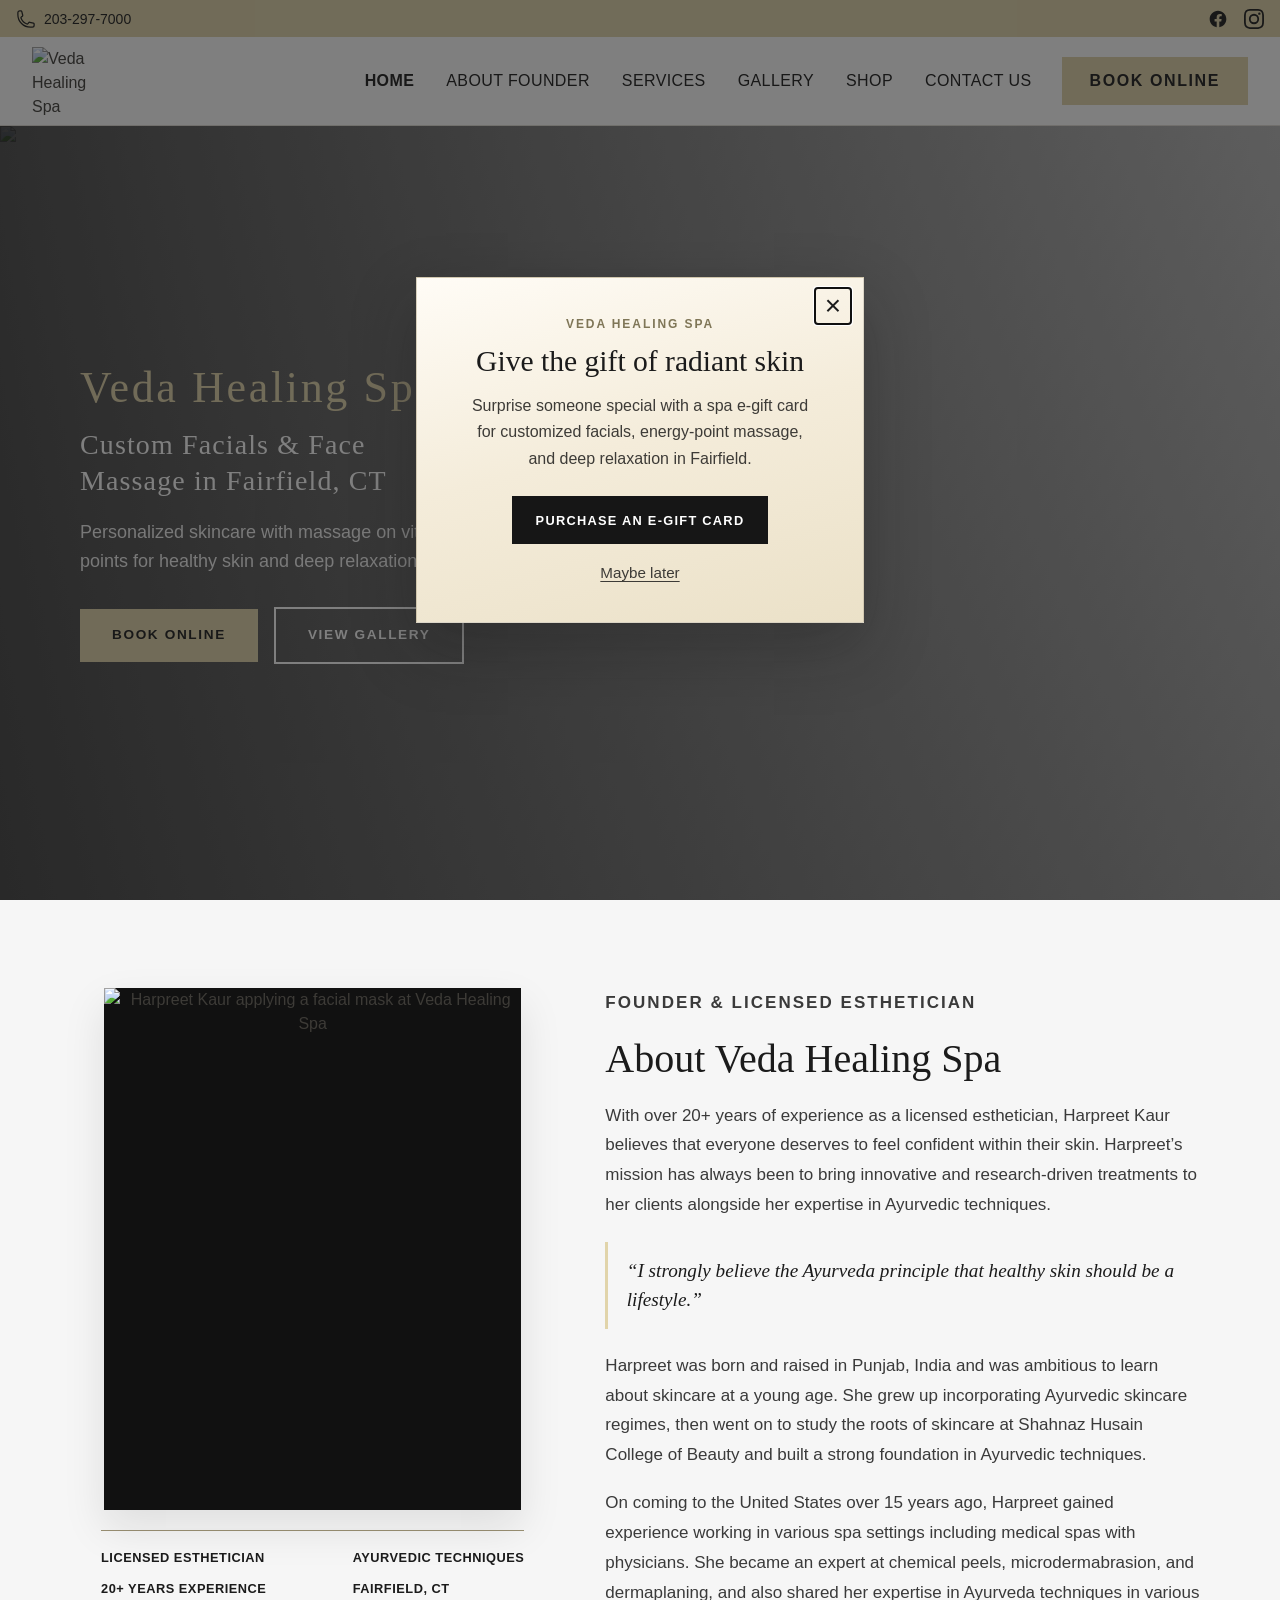
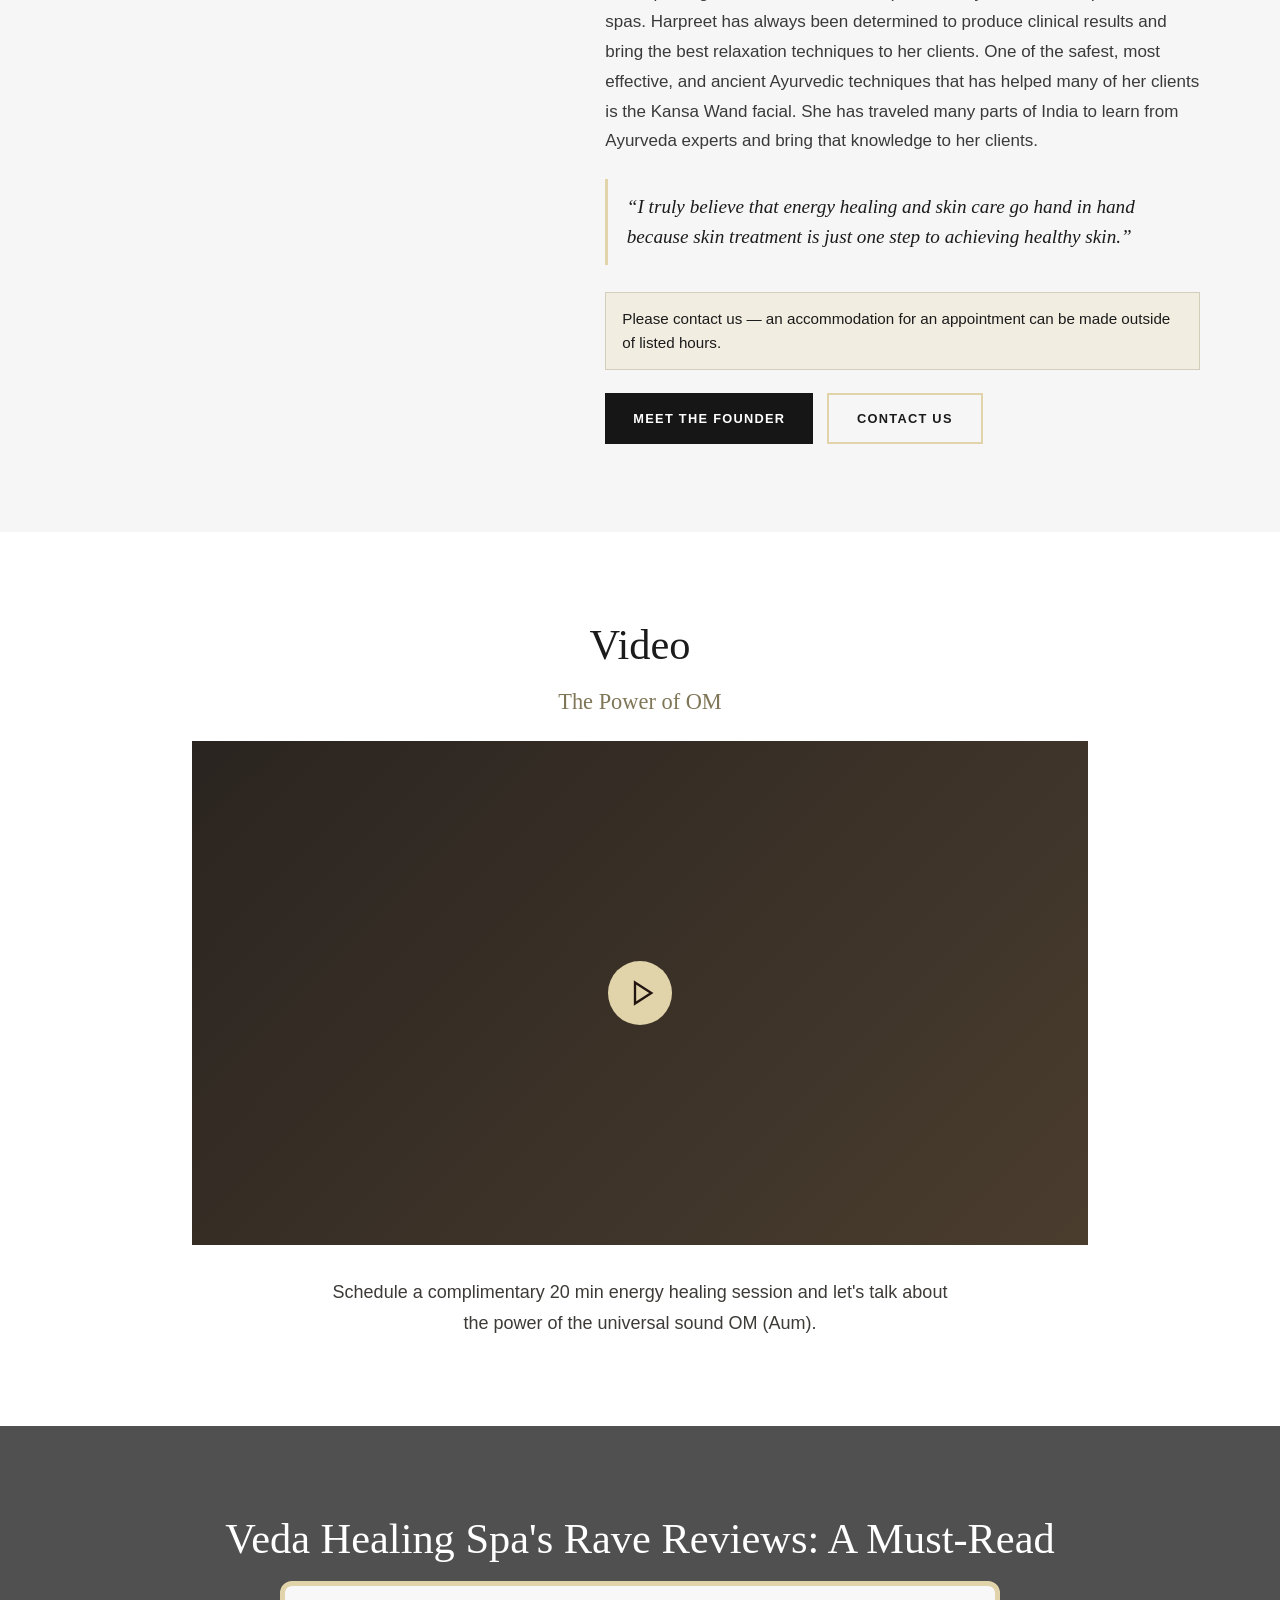
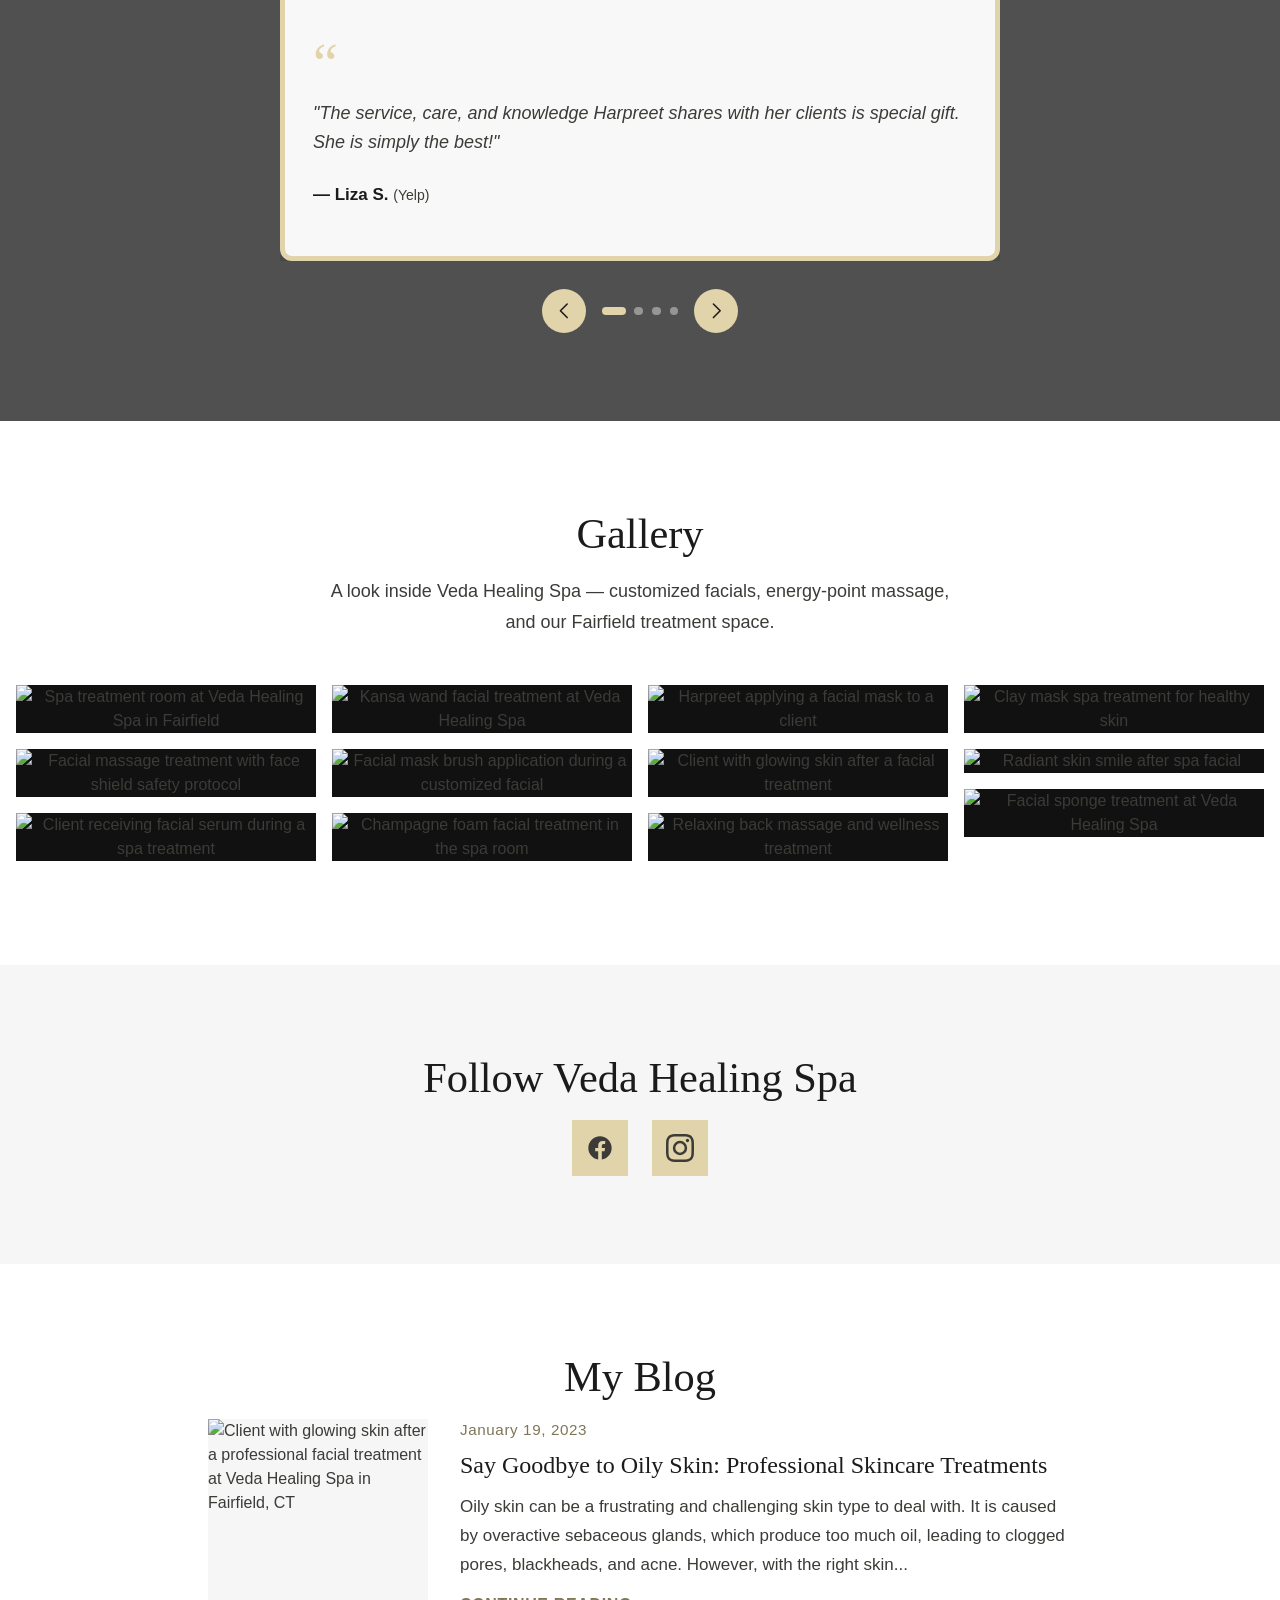
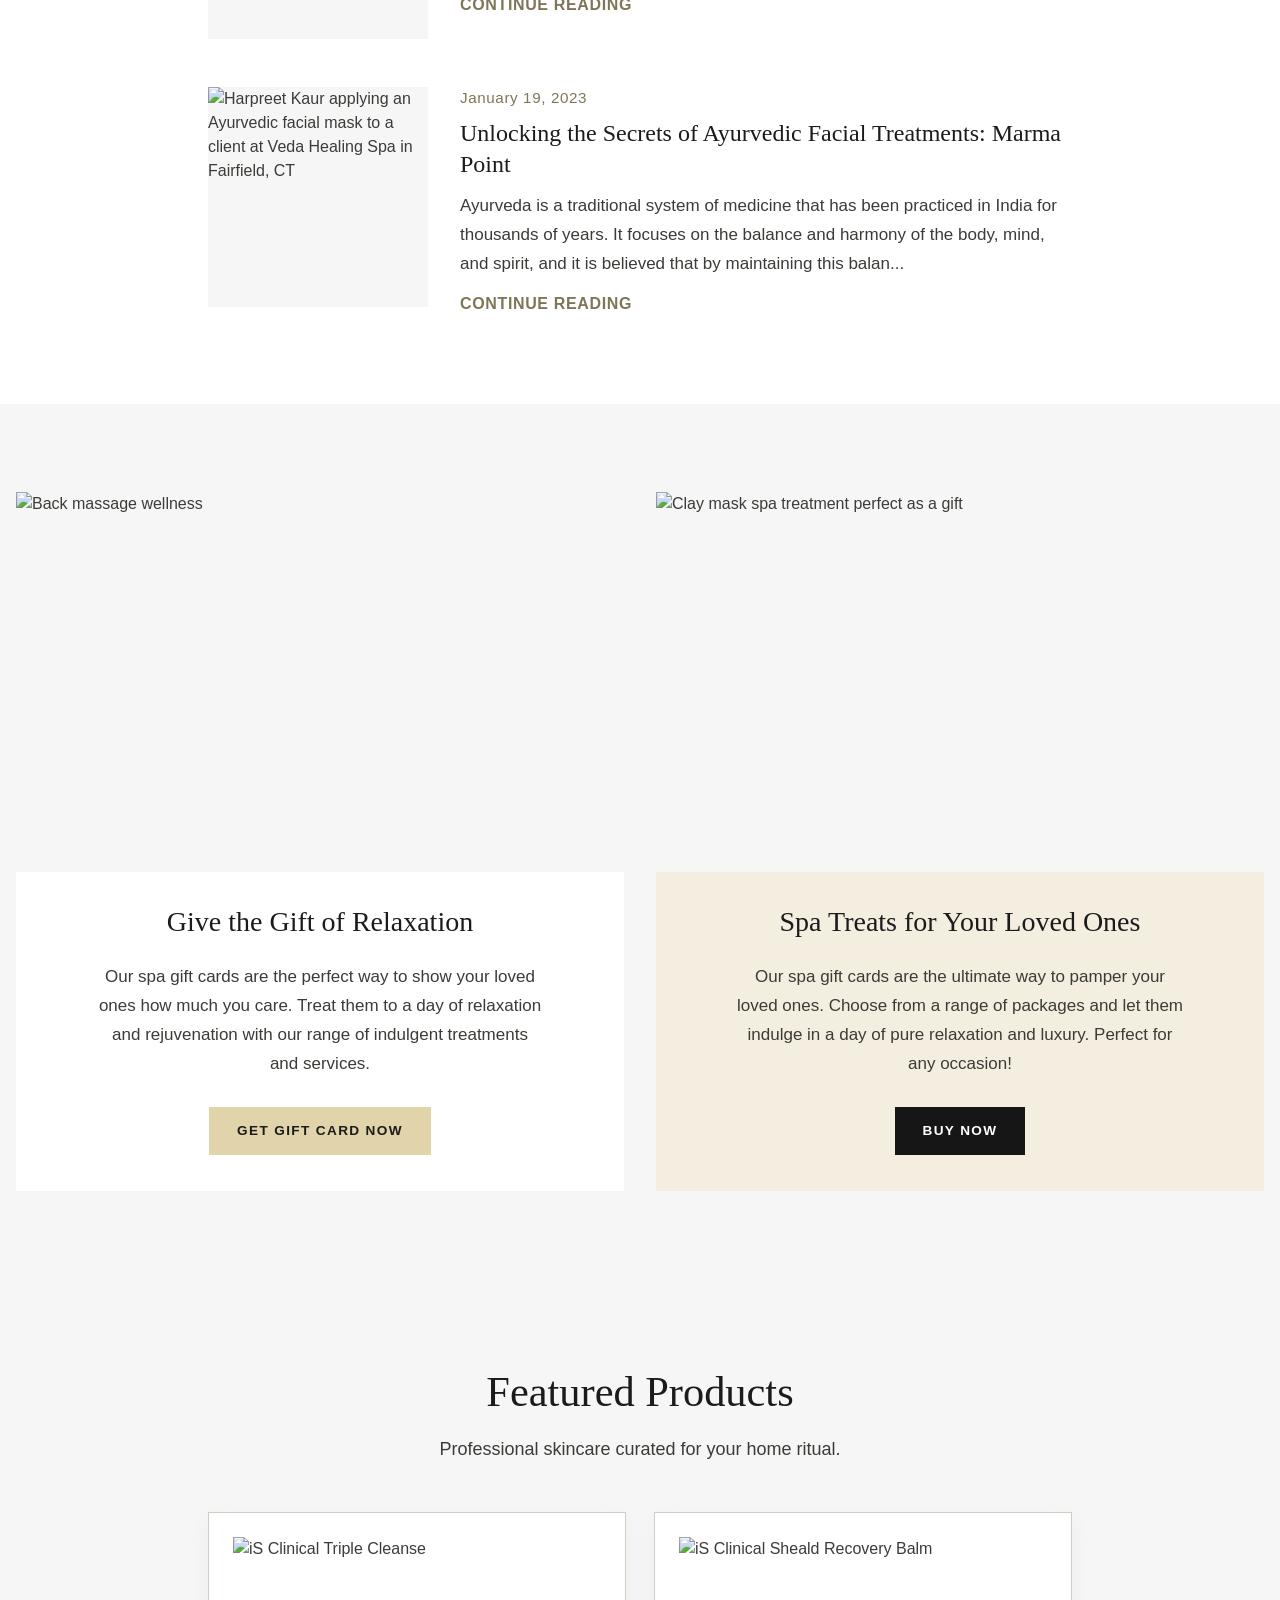
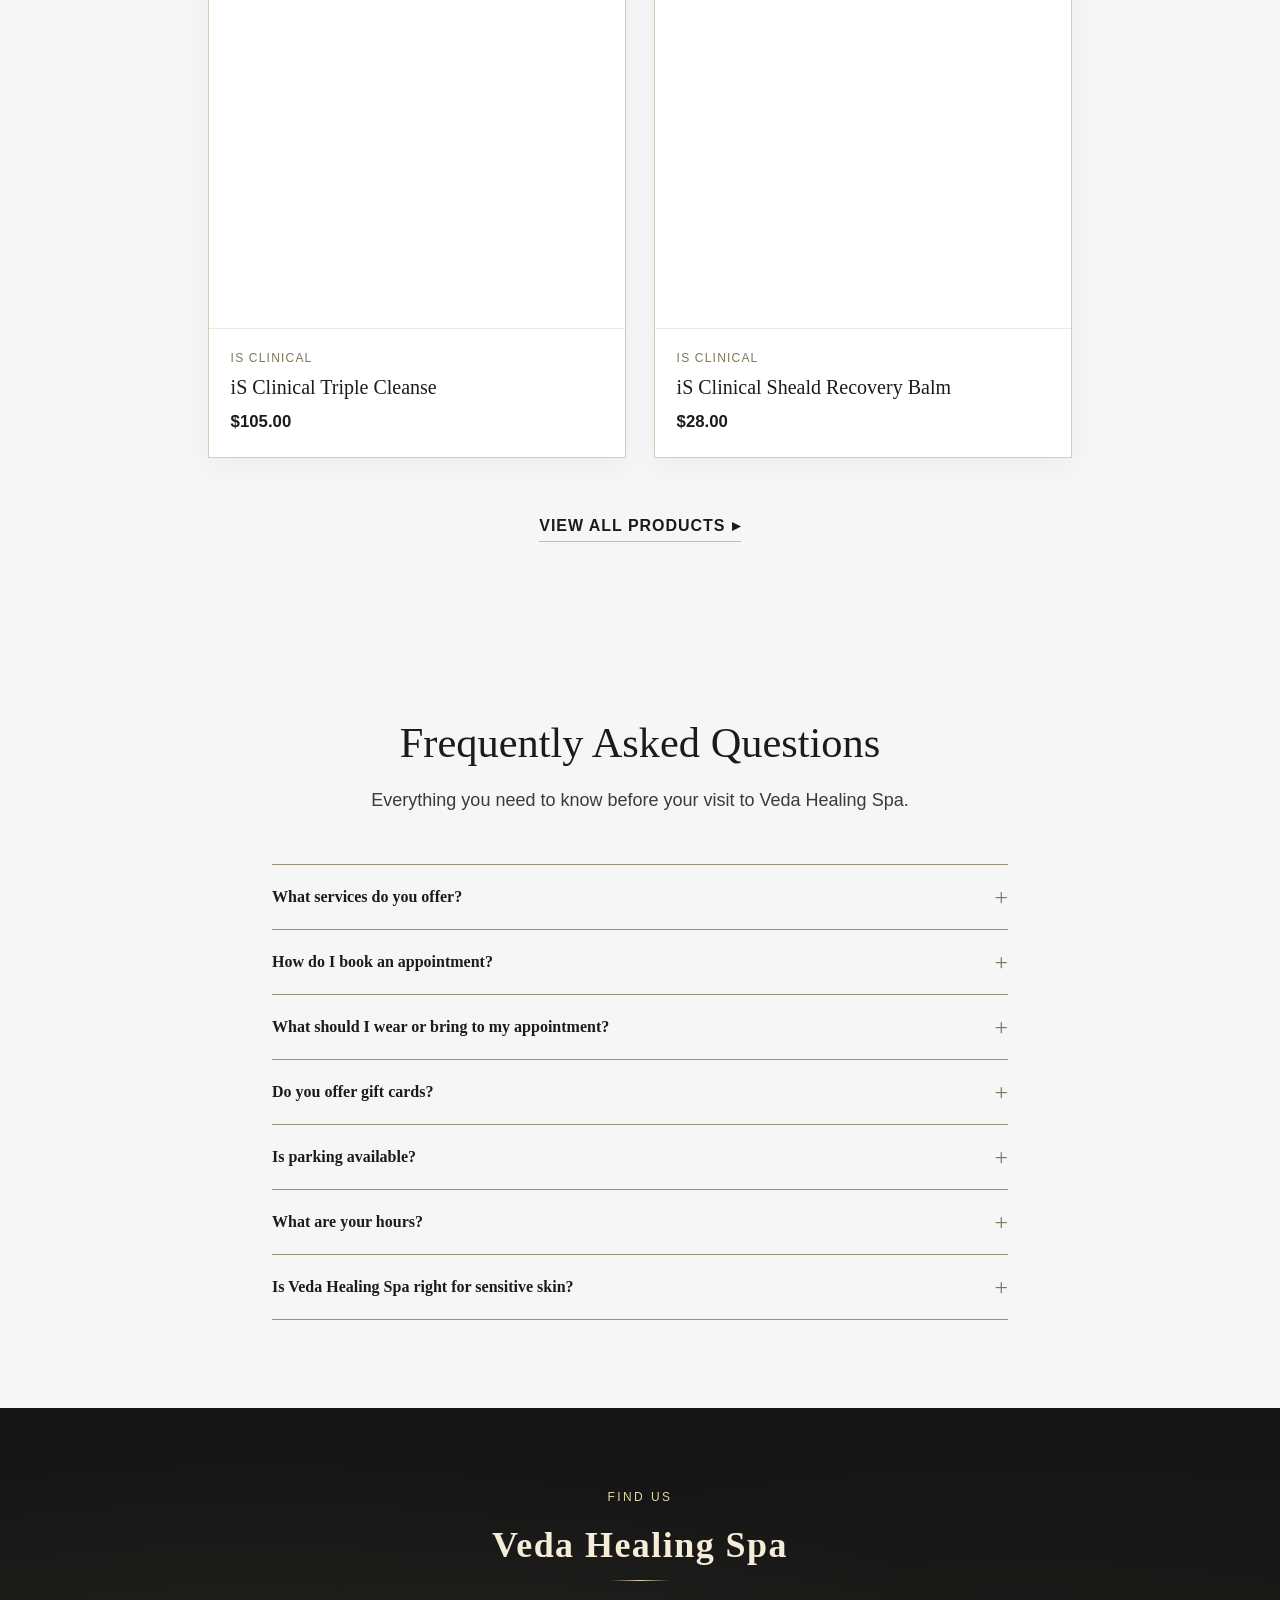
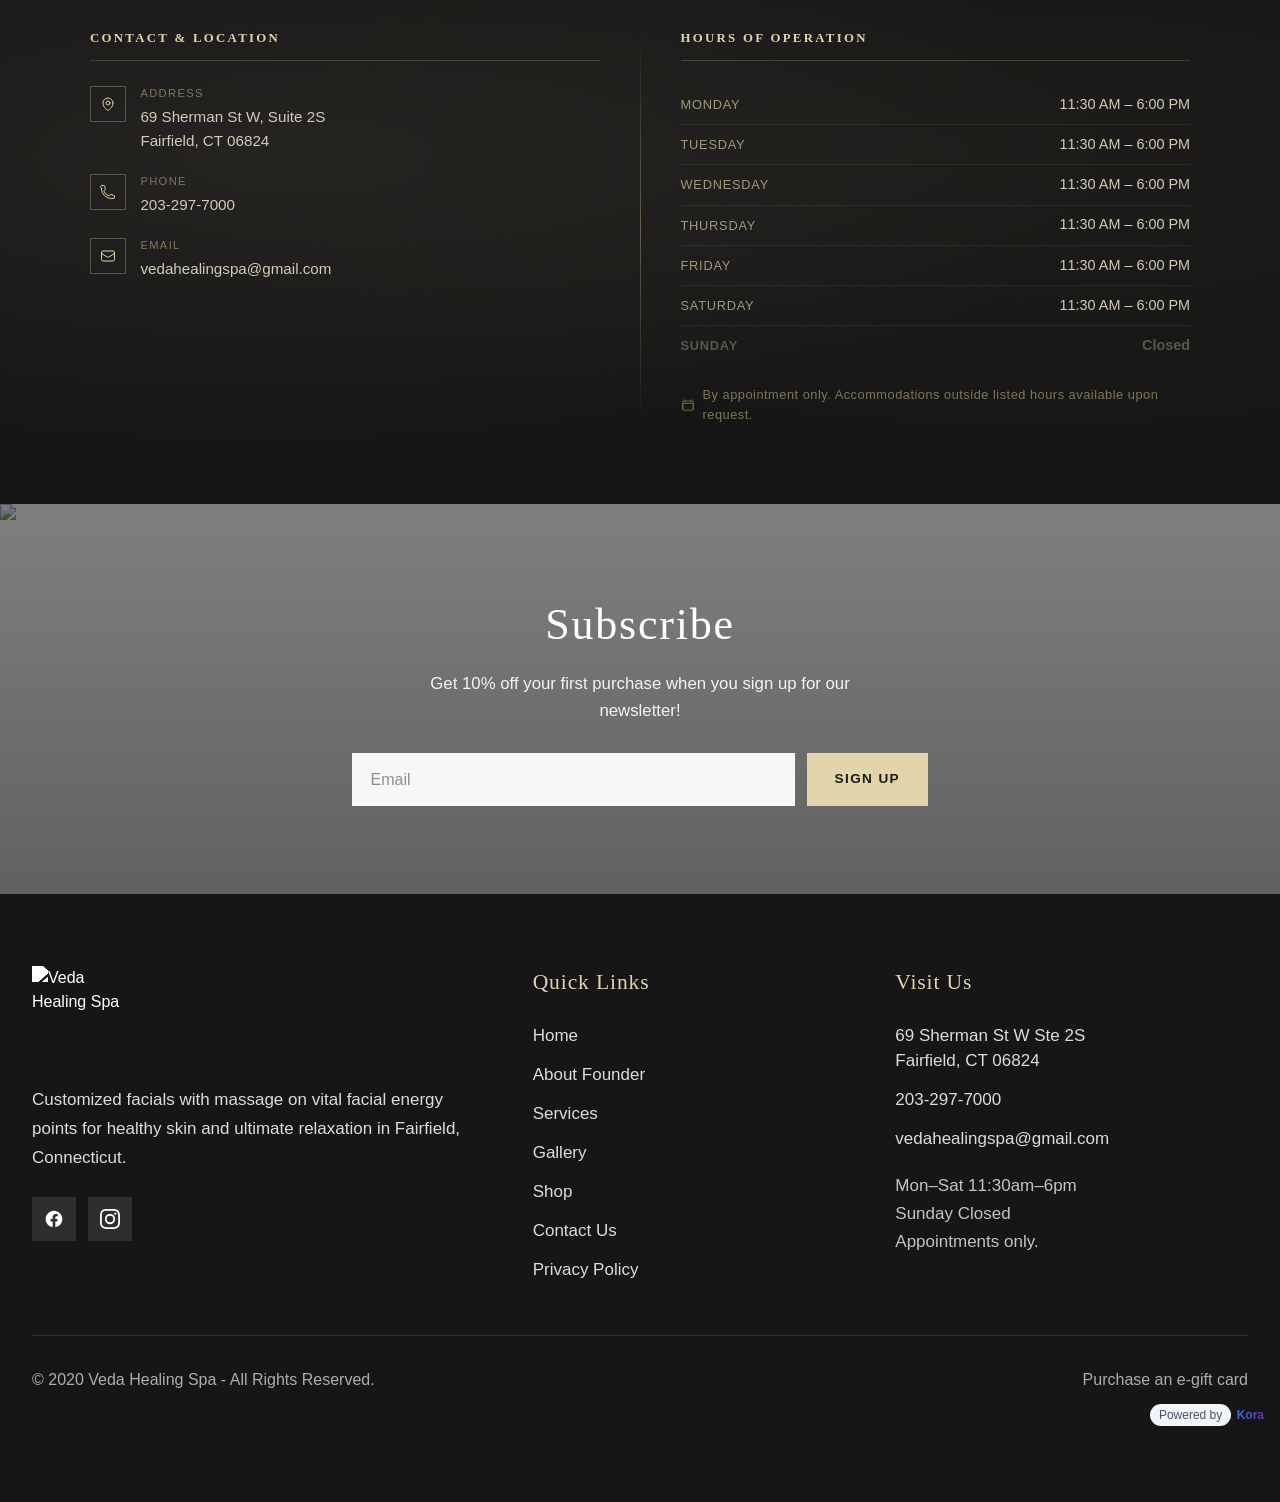
==== commit 89135763: "refactor: standardize font usage across multiple pages by implementing CSS variables Updated font de" ====
--- a/index.html
+++ b/index.html
@@ -132,10 +132,7 @@
   ]
 }</script>
 <!-- KORA_GOOGLE_FONTS_START -->
-<link rel="preconnect" href="https://fonts.googleapis.com">
-<link rel="preconnect" href="https://fonts.gstatic.com" crossorigin>
-<link rel="preload" as="style" href="https://fonts.googleapis.com/css2?family=Cinzel:wght@400;600;700&amp;family=Source+Sans+3:wght@400;600;700&amp;display=swap" onload="this.onload=null;this.rel='stylesheet'">
-<noscript><link rel="stylesheet" href="https://fonts.googleapis.com/css2?family=Cinzel:wght@400;600;700&amp;family=Source+Sans+3:wght@400;600;700&amp;display=swap"></noscript>
+<!-- kora:fonts --><!-- /kora:fonts -->
 <!-- KORA_GOOGLE_FONTS_END -->
 <link href="https://vedahealingspa.com" rel="canonical"><meta content="https://vedahealingspa.com" property="og:url"/>
 
@@ -145,14 +142,73 @@
 <!-- KORA_FAVICON_END -->
 </head>
 <body class="bg-white" data-page="home">
-<div id="site-header"></div>
+<!-- kora:shell:header -->
+<header class="site-header">
+  <div class="top-bar bg-brand-primary text-brand-dark py-2 px-4 hidden md:block">
+    <div class="max-w-7xl mx-auto flex items-center justify-between text-sm">
+      <a href="tel:+12032977000" class="inline-flex items-center gap-2 font-medium hover:text-brand-accent transition-colors">
+        <svg class="icon icon-sm" xmlns="http://www.w3.org/2000/svg" fill="none" viewBox="0 0 24 24" stroke-width="1.5" stroke="currentColor" aria-hidden="true"><path stroke-linecap="round" stroke-linejoin="round" d="M2.25 6.75c0 8.284 6.716 15 15 15h2.25a2.25 2.25 0 002.25-2.25v-1.372c0-.516-.351-.966-.852-1.091l-4.423-1.106c-.44-.11-.902.055-1.173.417l-.97 1.293c-.282.376-.769.542-1.21.38a12.035 12.035 0 01-7.143-7.143c-.162-.441.004-.928.38-1.21l1.293-.97c.363-.271.527-.734.417-1.173L6.963 3.102a1.125 1.125 0 00-1.091-.852H4.5A2.25 2.25 0 002.25 4.5v2.25z"/></svg>
+        203-297-7000
+      </a>
+      <div class="flex items-center gap-4">
+        <a href="https://www.facebook.com/vedahealingspa" target="_blank" rel="noopener noreferrer" class="hover:text-brand-accent transition-colors" aria-label="Facebook"><svg class="icon icon-sm" xmlns="http://www.w3.org/2000/svg" viewBox="0 0 24 24" fill="currentColor" aria-hidden="true"><path d="M22 12c0-5.523-4.477-10-10-10S2 6.477 2 12c0 4.991 3.657 9.128 8.438 9.878v-6.987h-2.54V12h2.54V9.797c0-2.506 1.492-3.89 3.777-3.89 1.094 0 2.238.195 2.238.195v2.46h-1.26c-1.243 0-1.63.771-1.63 1.562V12h2.773l-.443 2.89h-2.33v6.988C18.343 21.128 22 16.991 22 12z"/></svg></a>
+        <a href="https://www.instagram.com/vedahealingspa/" target="_blank" rel="noopener noreferrer" class="hover:text-brand-accent transition-colors" aria-label="Instagram"><svg class="icon icon-sm" xmlns="http://www.w3.org/2000/svg" viewBox="0 0 24 24" fill="currentColor" aria-hidden="true"><path d="M12 2.163c3.204 0 3.584.012 4.85.07 3.252.148 4.771 1.691 4.919 4.919.058 1.265.069 1.645.069 4.849 0 3.205-.012 3.584-.069 4.849-.149 3.225-1.664 4.771-4.919 4.919-1.266.058-1.644.07-4.85.07-3.204 0-3.584-.012-4.849-.07-3.26-.149-4.771-1.699-4.919-4.92-.058-1.265-.07-1.644-.07-4.849 0-3.204.013-3.583.07-4.849.149-3.227 1.664-4.771 4.919-4.919 1.266-.057 1.645-.069 4.849-.069zM12 0C8.741 0 8.333.014 7.053.072 2.695.272.273 2.69.073 7.052.014 8.333 0 8.741 0 12c0 3.259.014 3.668.072 4.948.2 4.358 2.618 6.78 6.98 6.98C8.333 23.986 8.741 24 12 24c3.259 0 3.668-.014 4.948-.072 4.354-.2 6.782-2.618 6.979-6.98.059-1.28.073-1.689.073-4.948 0-3.259-.014-3.667-.072-4.947-.196-4.354-2.617-6.78-6.979-6.98C15.668.014 15.259 0 12 0zm0 5.838a6.162 6.162 0 100 12.324 6.162 6.162 0 000-12.324zM12 16a4 4 0 110-8 4 4 0 010 8zm6.406-11.845a1.44 1.44 0 100 2.881 1.44 1.44 0 000-2.881z"/></svg></a>
+      </div>
+    </div>
+  </div>
+
+  <nav id="navbar" class="navbar bg-white border-b border-[#9a9073]/30" aria-label="Main navigation">
+    <div class="max-w-7xl mx-auto px-4 sm:px-6 lg:px-8">
+      <div class="navbar-inner flex justify-between items-center">
+        <a href="index.html" class="flex items-center gap-3 group" aria-label="Veda Healing Spa Home">
+          <img src="https://quseprdus1.blob.core.windows.net/kora-business-images/v2-uploads/1fec22f0-0bb5-4cc4-962d-a0c9112c1f11/2665f1bd-0995-4e78-81b3-a1be85db99db-01_1785242213_6czo1c.webp" alt="Veda Healing Spa" class="header-logo" width="185" height="170" loading="eager" decoding="async">
+        </a>
+
+        <div class="hidden lg:flex items-center gap-1">
+          <a href="index.html" data-nav="home" class="nav-link px-3.5 py-2 text-base font-medium uppercase tracking-wide text-brand-dark hover:text-brand-accent transition-colors">Home</a>
+          <a href="about-founder.html" data-nav="about" class="nav-link px-3.5 py-2 text-base font-medium uppercase tracking-wide text-brand-dark hover:text-brand-accent transition-colors">About Founder</a>
+          <a href="https://vedahealingspa.glossgenius.com/services" target="_blank" rel="noopener noreferrer" class="nav-link px-3.5 py-2 text-base font-medium uppercase tracking-wide text-brand-dark hover:text-brand-accent transition-colors">Services</a>
+          <a href="index.html#gallery" class="nav-link px-3.5 py-2 text-base font-medium uppercase tracking-wide text-brand-dark hover:text-brand-accent transition-colors">Gallery</a>
+          <a href="shop.html" data-nav="shop" class="nav-link px-3.5 py-2 text-base font-medium uppercase tracking-wide text-brand-dark hover:text-brand-accent transition-colors">Shop</a>
+          <a href="contact-us.html" data-nav="contact" class="nav-link px-3.5 py-2 text-base font-medium uppercase tracking-wide text-brand-dark hover:text-brand-accent transition-colors">Contact Us</a>
+          <a href="https://vedahealingspa.glossgenius.com/services" target="_blank" rel="noopener noreferrer" class="btn-primary nav-book-btn ml-3 px-7 py-3 text-base font-semibold uppercase tracking-wide">Book Online</a>
+        </div>
+
+        <button id="mobile-menu-btn" class="lg:hidden text-brand-dark hover:text-brand-accent transition-colors p-2" aria-label="Open menu" type="button">
+          <svg class="icon icon-lg" xmlns="http://www.w3.org/2000/svg" fill="none" viewBox="0 0 24 24" stroke-width="1.5" stroke="currentColor" aria-hidden="true"><path stroke-linecap="round" stroke-linejoin="round" d="M3.75 6.75h16.5M3.75 12h16.5m-16.5 5.25h16.5"/></svg>
+        </button>
+      </div>
+    </div>
+  </nav>
+
+  <div id="mobile-menu" class="mobile-menu fixed top-0 right-0 w-80 h-full bg-white lg:hidden">
+    <div class="p-6">
+      <button id="close-menu-btn" class="absolute top-6 right-6 text-brand-dark hover:text-brand-accent" aria-label="Close menu" type="button">
+        <svg class="icon icon-lg" xmlns="http://www.w3.org/2000/svg" fill="none" viewBox="0 0 24 24" stroke-width="1.5" stroke="currentColor" aria-hidden="true"><path stroke-linecap="round" stroke-linejoin="round" d="M6 18 18 6M6 6l12 12"/></svg>
+      </button>
+      <div class="mt-16 space-y-2">
+        <a href="index.html" data-nav="home" class="block px-4 py-3 text-lg font-medium text-brand-dark hover:text-brand-accent transition-colors">Home</a>
+        <a href="about-founder.html" data-nav="about" class="block px-4 py-3 text-lg font-medium text-brand-dark hover:text-brand-accent transition-colors">About Founder</a>
+        <a href="https://vedahealingspa.glossgenius.com/services" target="_blank" rel="noopener noreferrer" class="block px-4 py-3 text-lg font-medium text-brand-dark hover:text-brand-accent transition-colors">Services</a>
+        <a href="index.html#gallery" class="block px-4 py-3 text-lg font-medium text-brand-dark hover:text-brand-accent transition-colors">Gallery</a>
+        <a href="shop.html" data-nav="shop" class="block px-4 py-3 text-lg font-medium text-brand-dark hover:text-brand-accent transition-colors">Shop</a>
+        <a href="contact-us.html" data-nav="contact" class="block px-4 py-3 text-lg font-medium text-brand-dark hover:text-brand-accent transition-colors">Contact Us</a>
+        <a href="https://vedahealingspa.glossgenius.com/services" target="_blank" rel="noopener noreferrer" class="block btn-primary text-center mt-6 px-6 py-3 font-semibold">Book Online</a>
+        <a href="tel:+12032977000" class="flex items-center gap-2 px-4 py-3 text-brand-accent font-semibold mt-4"><svg class="icon icon-sm" xmlns="http://www.w3.org/2000/svg" fill="none" viewBox="0 0 24 24" stroke-width="1.5" stroke="currentColor" aria-hidden="true"><path stroke-linecap="round" stroke-linejoin="round" d="M2.25 6.75c0 8.284 6.716 15 15 15h2.25a2.25 2.25 0 002.25-2.25v-1.372c0-.516-.351-.966-.852-1.091l-4.423-1.106c-.44-.11-.902.055-1.173.417l-.97 1.293c-.282.376-.769.542-1.21.38a12.035 12.035 0 01-7.143-7.143c-.162-.441.004-.928.38-1.21l1.293-.97c.363-.271.527-.734.417-1.173L6.963 3.102a1.125 1.125 0 00-1.091-.852H4.5A2.25 2.25 0 002.25 4.5v2.25z"/></svg> 203-297-7000</a>
+      </div>
+    </div>
+  </div>
+  <div id="mobile-overlay" class="mobile-overlay fixed inset-0 bg-black/50 hidden" aria-hidden="true"></div>
+</header>
+<!-- /kora:shell:header -->
 <main id="main-content">
 <section aria-labelledby="hero-heading" class="hero">
 <img alt="Custom facial treatment with foam mask at Veda Healing Spa in Fairfield, CT" class="hero__media" fetchpriority="high" height="1080" src="https://quseprdus1.blob.core.windows.net/kora-business-images/v2-uploads/1fec22f0-0bb5-4cc4-962d-a0c9112c1f11/af78c0b6-172b-4b71-b62e-5e937dc77d09-03_1785243851_e595by.webp" width="1920"/>
 <div aria-hidden="true" class="hero-overlay"></div>
 <div class="hero__content fade-in is-visible">
 <p class="hero__brand">Veda Healing Spa</p>
-<h1 class="hero__title" id="hero-heading">Custom Facials &amp; Face Massage in Fairfield, CT</h1>
+<h1 class="sr-only" id="hero-heading">Wellness Spa Skin Care &amp; Facial Massage for Relaxation in Fairfield, CT</h1>
+<p class="hero__title" aria-hidden="true">Custom Facials &amp; Face Massage in Fairfield, CT</p>
 <p class="hero__subtitle">Personalized skincare with massage on vital facial energy points for healthy skin and
           deep relaxation.</p>
 <div class="hero__actions">
@@ -501,7 +557,7 @@
   align-items: center;
   gap: 1rem;
   padding: 1.25rem 0;
-  font-family: "Cinzel", serif;
+  font-family: var(--kora-font-heading, "Cinzel"), serif;
   font-size: 1rem;
   font-weight: 600;
   color: #1b1b1b;
@@ -557,7 +613,7 @@
 }
 .vhs-contact__eyebrow {
   text-align: center;
-  font-family: 'Source Sans 3', sans-serif;
+  font-family: var(--kora-font-body, 'Source Sans 3'), sans-serif;
   font-size: 0.75rem;
   letter-spacing: 0.2em;
   text-transform: uppercase;
@@ -565,7 +621,7 @@
   margin-bottom: 0.75rem;
 }
 .vhs-contact__title {
-  font-family: 'Cinzel', serif;
+  font-family: var(--kora-font-heading, 'Cinzel'), serif;
   font-size: clamp(1.6rem, 3vw, 2.25rem);
   font-weight: 600;
   color: #f5edd8;
@@ -611,7 +667,7 @@
   .vhs-contact__col:last-child { padding-right: 0; padding-left: 2.5rem; }
 }
 .vhs-contact__col-title {
-  font-family: 'Cinzel', serif;
+  font-family: var(--kora-font-heading, 'Cinzel'), serif;
   font-size: 0.8rem;
   font-weight: 600;
   letter-spacing: 0.18em;
@@ -643,7 +699,7 @@
   height: 16px;
 }
 .vhs-contact__item-label {
-  font-family: 'Source Sans 3', sans-serif;
+  font-family: var(--kora-font-body, 'Source Sans 3'), sans-serif;
   font-size: 0.7rem;
   letter-spacing: 0.12em;
   text-transform: uppercase;
@@ -652,7 +708,7 @@
   margin-bottom: 0.2rem;
 }
 .vhs-contact__item-value {
-  font-family: 'Source Sans 3', sans-serif;
+  font-family: var(--kora-font-body, 'Source Sans 3'), sans-serif;
   font-size: 0.95rem;
   color: #d4cbb5;
   line-height: 1.5;
@@ -673,7 +729,7 @@
 }
 .vhs-hours-table tr:last-child { border-bottom: none; }
 .vhs-hours-table td {
-  font-family: 'Source Sans 3', sans-serif;
+  font-family: var(--kora-font-body, 'Source Sans 3'), sans-serif;
   font-size: 0.9rem;
   color: #d4cbb5;
   padding: 0.55rem 0;
@@ -692,7 +748,7 @@
 .vhs-hours-closed td { color: #5a5649 !important; }
 .vhs-contact__appt-note {
   margin-top: 1.25rem;
-  font-family: 'Source Sans 3', sans-serif;
+  font-family: var(--kora-font-body, 'Source Sans 3'), sans-serif;
   font-size: 0.8rem;
   color: #7f7657;
   letter-spacing: 0.04em;
@@ -807,7 +863,52 @@
 </div>
 </section>
 </main>
-<div id="site-footer"></div>
+<!-- kora:shell:footer -->
+<footer class="site-footer" id="site-footer">
+  <div class="site-footer__inner">
+    <div class="footer-grid">
+      <div class="footer-brand">
+        <a href="index.html" class="footer-logo-link" aria-label="Veda Healing Spa Home">
+          <img src="https://quseprdus1.blob.core.windows.net/kora-business-images/v2-uploads/1fec22f0-0bb5-4cc4-962d-a0c9112c1f11/2665f1bd-0995-4e78-81b3-a1be85db99db-01_1785242213_6czo1c.webp" alt="Veda Healing Spa" class="footer-logo" width="185" height="170" loading="lazy" decoding="async">
+        </a>
+        <p class="footer-brand__text">Customized facials with massage on vital facial energy points for healthy skin and ultimate relaxation in Fairfield, Connecticut.</p>
+        <div class="footer-social">
+          <a href="https://www.facebook.com/vedahealingspa" target="_blank" rel="noopener noreferrer" class="footer-social__link" aria-label="Facebook"><svg class="icon icon-sm" xmlns="http://www.w3.org/2000/svg" viewBox="0 0 24 24" fill="currentColor" aria-hidden="true"><path d="M22 12c0-5.523-4.477-10-10-10S2 6.477 2 12c0 4.991 3.657 9.128 8.438 9.878v-6.987h-2.54V12h2.54V9.797c0-2.506 1.492-3.89 3.777-3.89 1.094 0 2.238.195 2.238.195v2.46h-1.26c-1.243 0-1.63.771-1.63 1.562V12h2.773l-.443 2.89h-2.33v6.988C18.343 21.128 22 16.991 22 12z"/></svg></a>
+          <a href="https://www.instagram.com/vedahealingspa/" target="_blank" rel="noopener noreferrer" class="footer-social__link" aria-label="Instagram"><svg class="icon icon-sm" xmlns="http://www.w3.org/2000/svg" viewBox="0 0 24 24" fill="currentColor" aria-hidden="true"><path d="M12 2.163c3.204 0 3.584.012 4.85.07 3.252.148 4.771 1.691 4.919 4.919.058 1.265.069 1.645.069 4.849 0 3.205-.012 3.584-.069 4.849-.149 3.225-1.664 4.771-4.919 4.919-1.266.058-1.644.07-4.85.07-3.204 0-3.584-.012-4.849-.07-3.26-.149-4.771-1.699-4.919-4.92-.058-1.265-.07-1.644-.07-4.849 0-3.204.013-3.583.07-4.849.149-3.227 1.664-4.771 4.919-4.919 1.266-.057 1.645-.069 4.849-.069zM12 0C8.741 0 8.333.014 7.053.072 2.695.272.273 2.69.073 7.052.014 8.333 0 8.741 0 12c0 3.259.014 3.668.072 4.948.2 4.358 2.618 6.78 6.98 6.98C8.333 23.986 8.741 24 12 24c3.259 0 3.668-.014 4.948-.072 4.354-.2 6.782-2.618 6.979-6.98.059-1.28.073-1.689.073-4.948 0-3.259-.014-3.667-.072-4.947-.196-4.354-2.617-6.78-6.979-6.98C15.668.014 15.259 0 12 0zm0 5.838a6.162 6.162 0 100 12.324 6.162 6.162 0 000-12.324zM12 16a4 4 0 110-8 4 4 0 010 8zm6.406-11.845a1.44 1.44 0 100 2.881 1.44 1.44 0 000-2.881z"/></svg></a>
+        </div>
+      </div>
+
+      <div>
+        <h2 class="footer-heading">Quick Links</h2>
+        <ul class="footer-list">
+          <li><a href="index.html">Home</a></li>
+          <li><a href="about-founder.html">About Founder</a></li>
+          <li><a href="https://vedahealingspa.glossgenius.com/services" target="_blank" rel="noopener noreferrer">Services</a></li>
+          <li><a href="index.html#gallery">Gallery</a></li>
+          <li><a href="shop.html">Shop</a></li>
+          <li><a href="contact-us.html">Contact Us</a></li>
+          <li><a href="privacy-policy.html">Privacy Policy</a></li>
+        </ul>
+      </div>
+
+      <div>
+        <h2 class="footer-heading">Visit Us</h2>
+        <ul class="footer-list">
+          <li><a href="https://maps.app.goo.gl/Qfrjqw1frGago4Xg8" target="_blank" rel="noopener noreferrer">69 Sherman St W Ste 2S<br>Fairfield, CT 06824</a></li>
+          <li><a href="tel:+12032977000">203-297-7000</a></li>
+          <li><a href="mailto:vedahealingspa@gmail.com">vedahealingspa@gmail.com</a></li>
+        </ul>
+        <p class="footer-hours">Mon–Sat 11:30am–6pm<br>Sunday Closed<br>Appointments only.</p>
+      </div>
+    </div>
+
+    <div class="site-footer__bottom">
+      <p>&copy; 2020 Veda Healing Spa - All Rights Reserved.</p>
+      <a href="https://squareup.com/gift/MLMJ25NP8QPZN/order" target="_blank" rel="noopener noreferrer">Purchase an e-gift card</a>
+    </div>
+  </div>
+</footer>
+<!-- /kora:shell:footer -->
 <script src="js/includes.js"></script>
 <script src="js/main.js"></script>
 
@@ -899,10 +1000,10 @@
   }
 
   function targetFooter(allowFallback) {
-    var footer = document.querySelector('footer');
+    var footer = document.querySelector('footer.site-footer') || document.getElementById('site-footer');
     if (footer) return footer;
     if (!allowFallback) return null;
-    return document.getElementById('site-footer') || document.body;
+    return document.querySelector('footer') || document.body;
   }
 
   function placeBranding(allowFallback) {
--- a/assets/site.css
+++ b/assets/site.css
@@ -8,8 +8,8 @@
   --brand-muted: #3d3b37;
   --brand-soft: #f6f6f6;
   --brand-border: #9a9073;
-  --font-heading: "Cinzel", Georgia, serif;
-  --font-body: "Source Sans 3", arial, sans-serif;
+  --font-heading: var(--kora-font-heading, "Cinzel"), Georgia, serif;
+  --font-body: var(--kora-font-body, "Source Sans 3"), arial, sans-serif;
 }
 
 html {
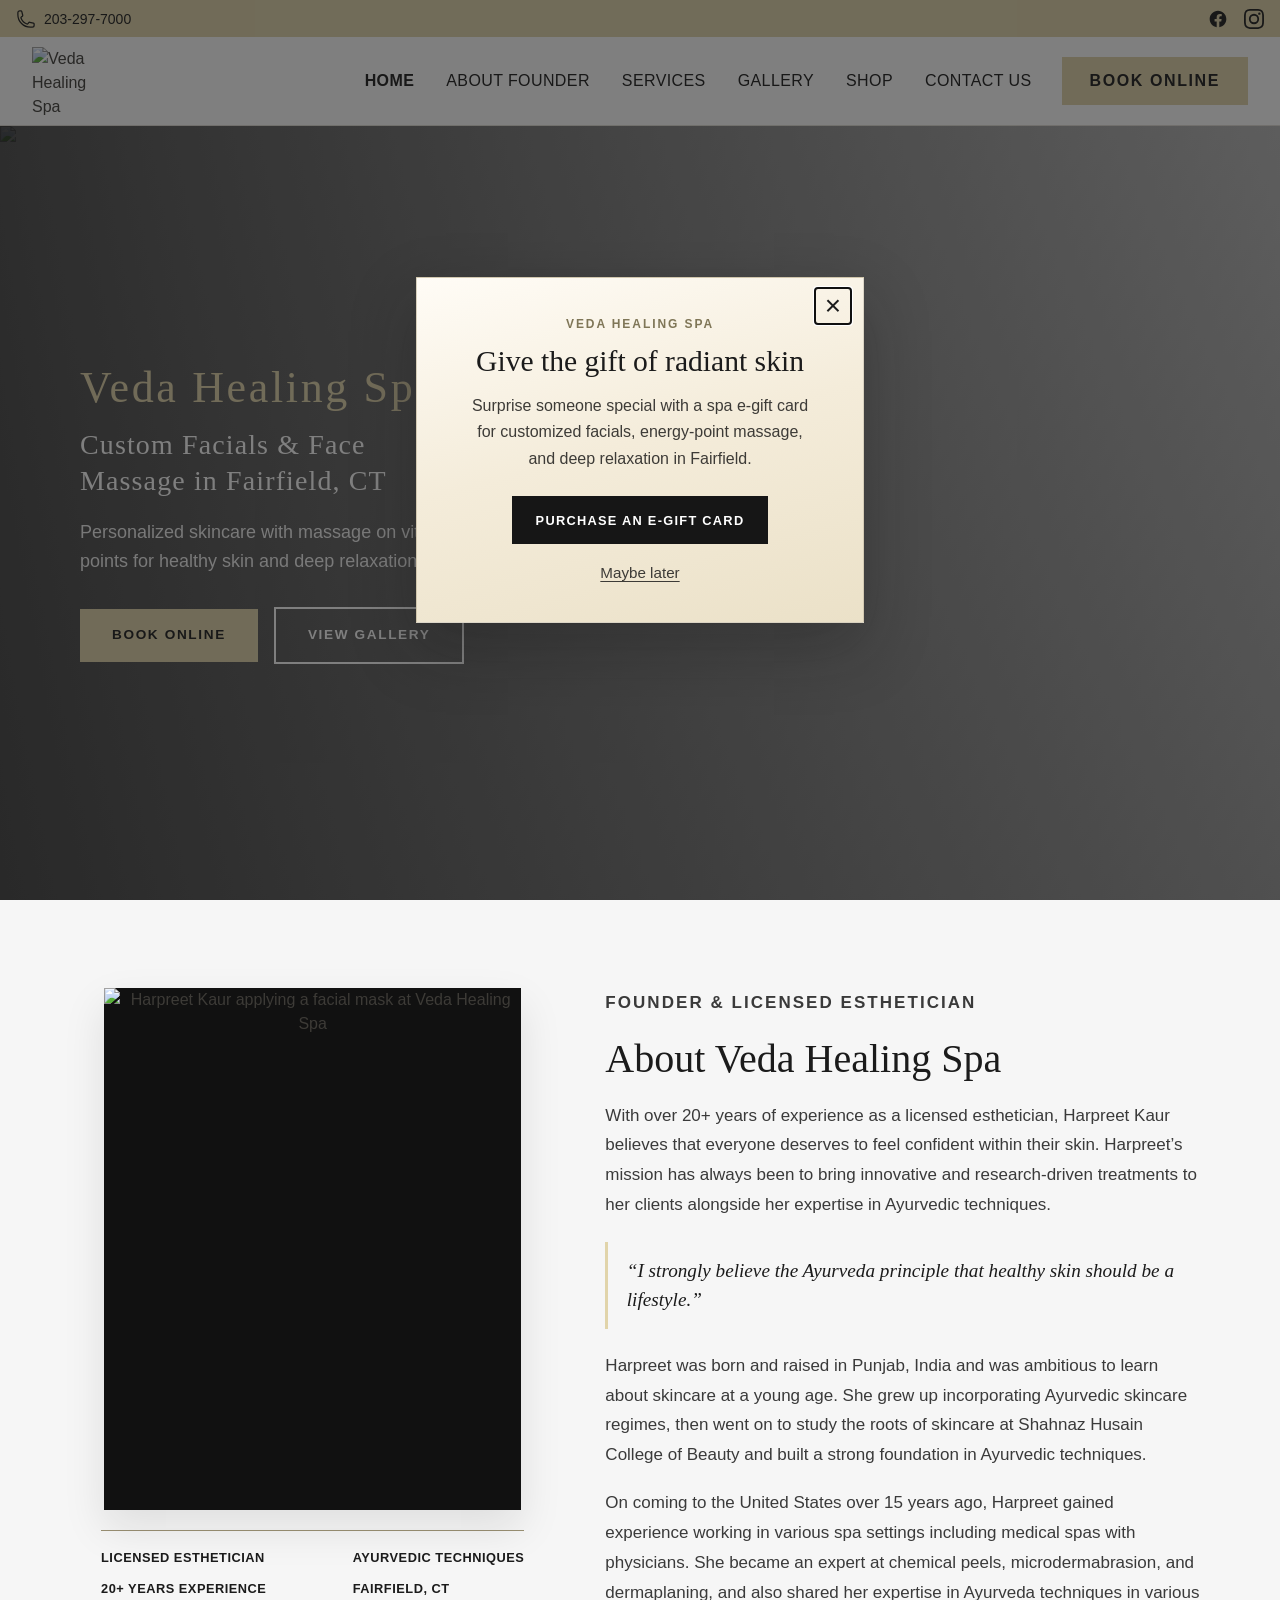
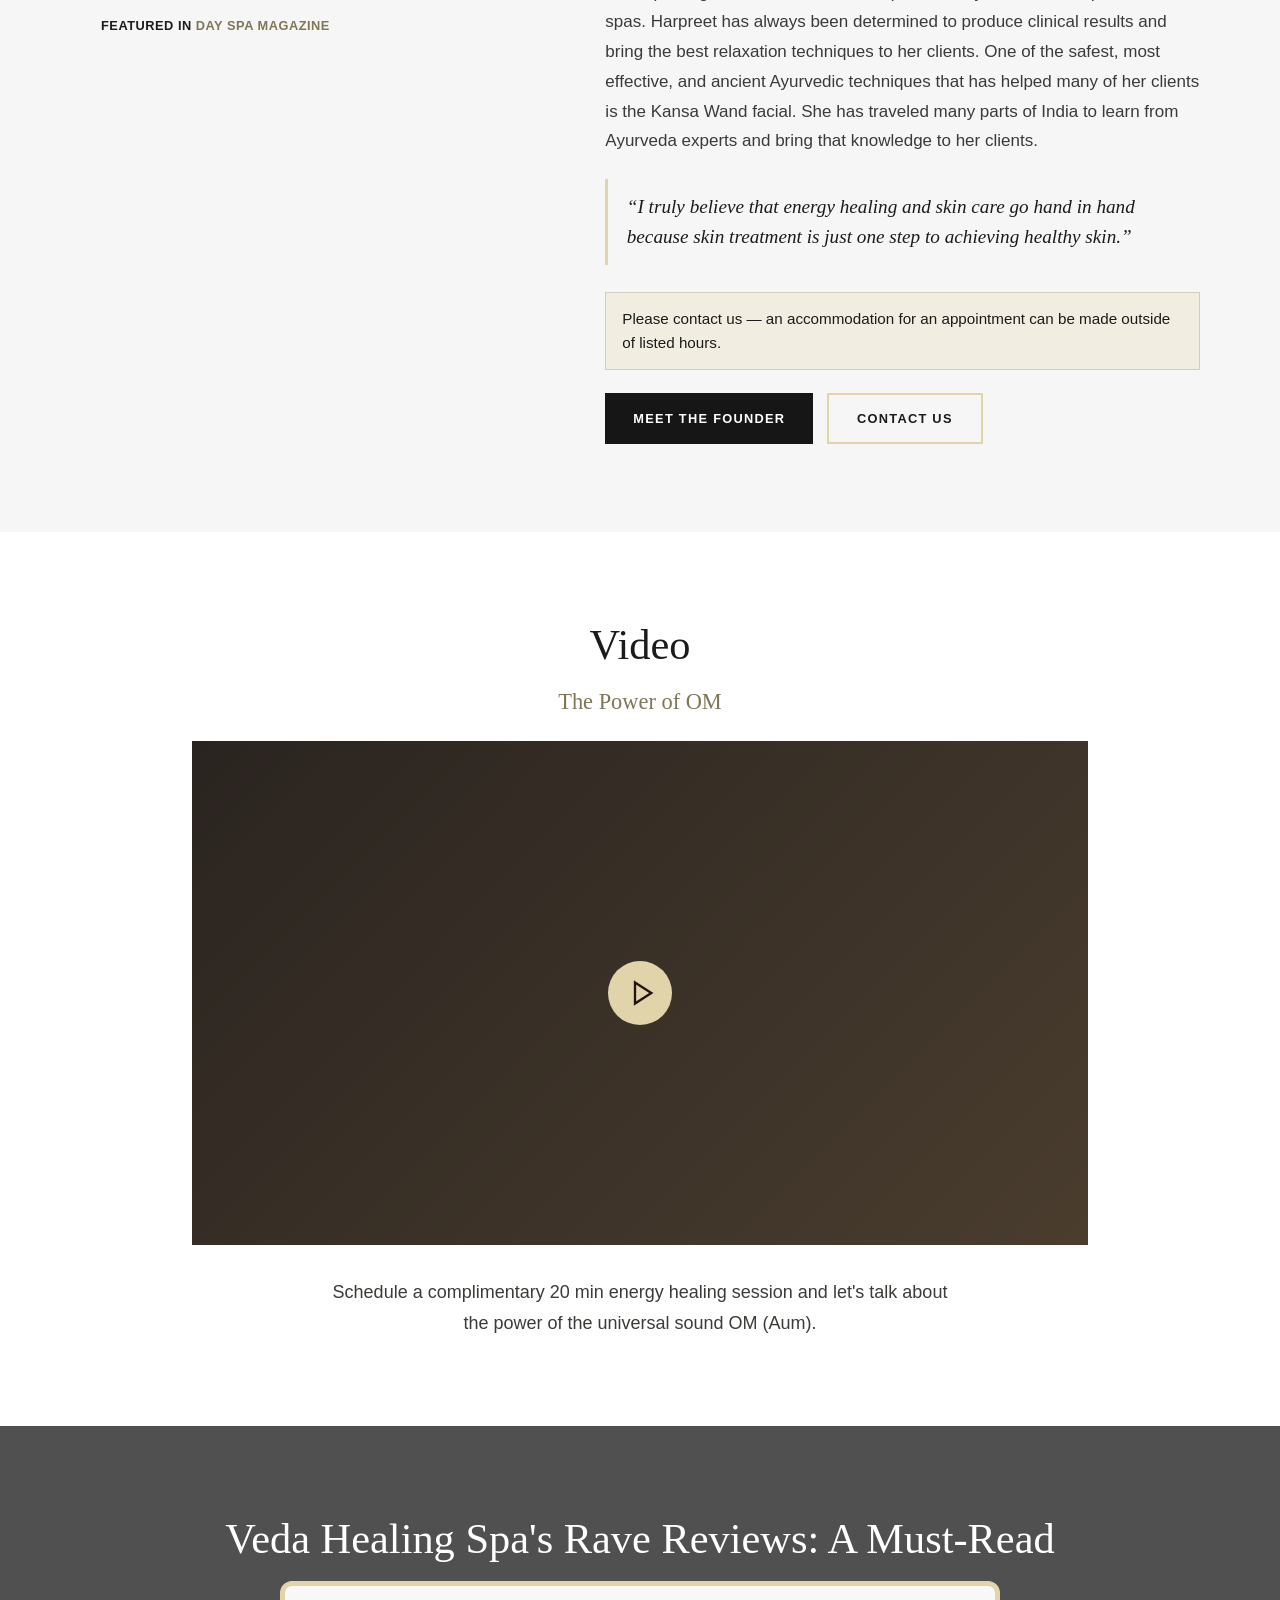
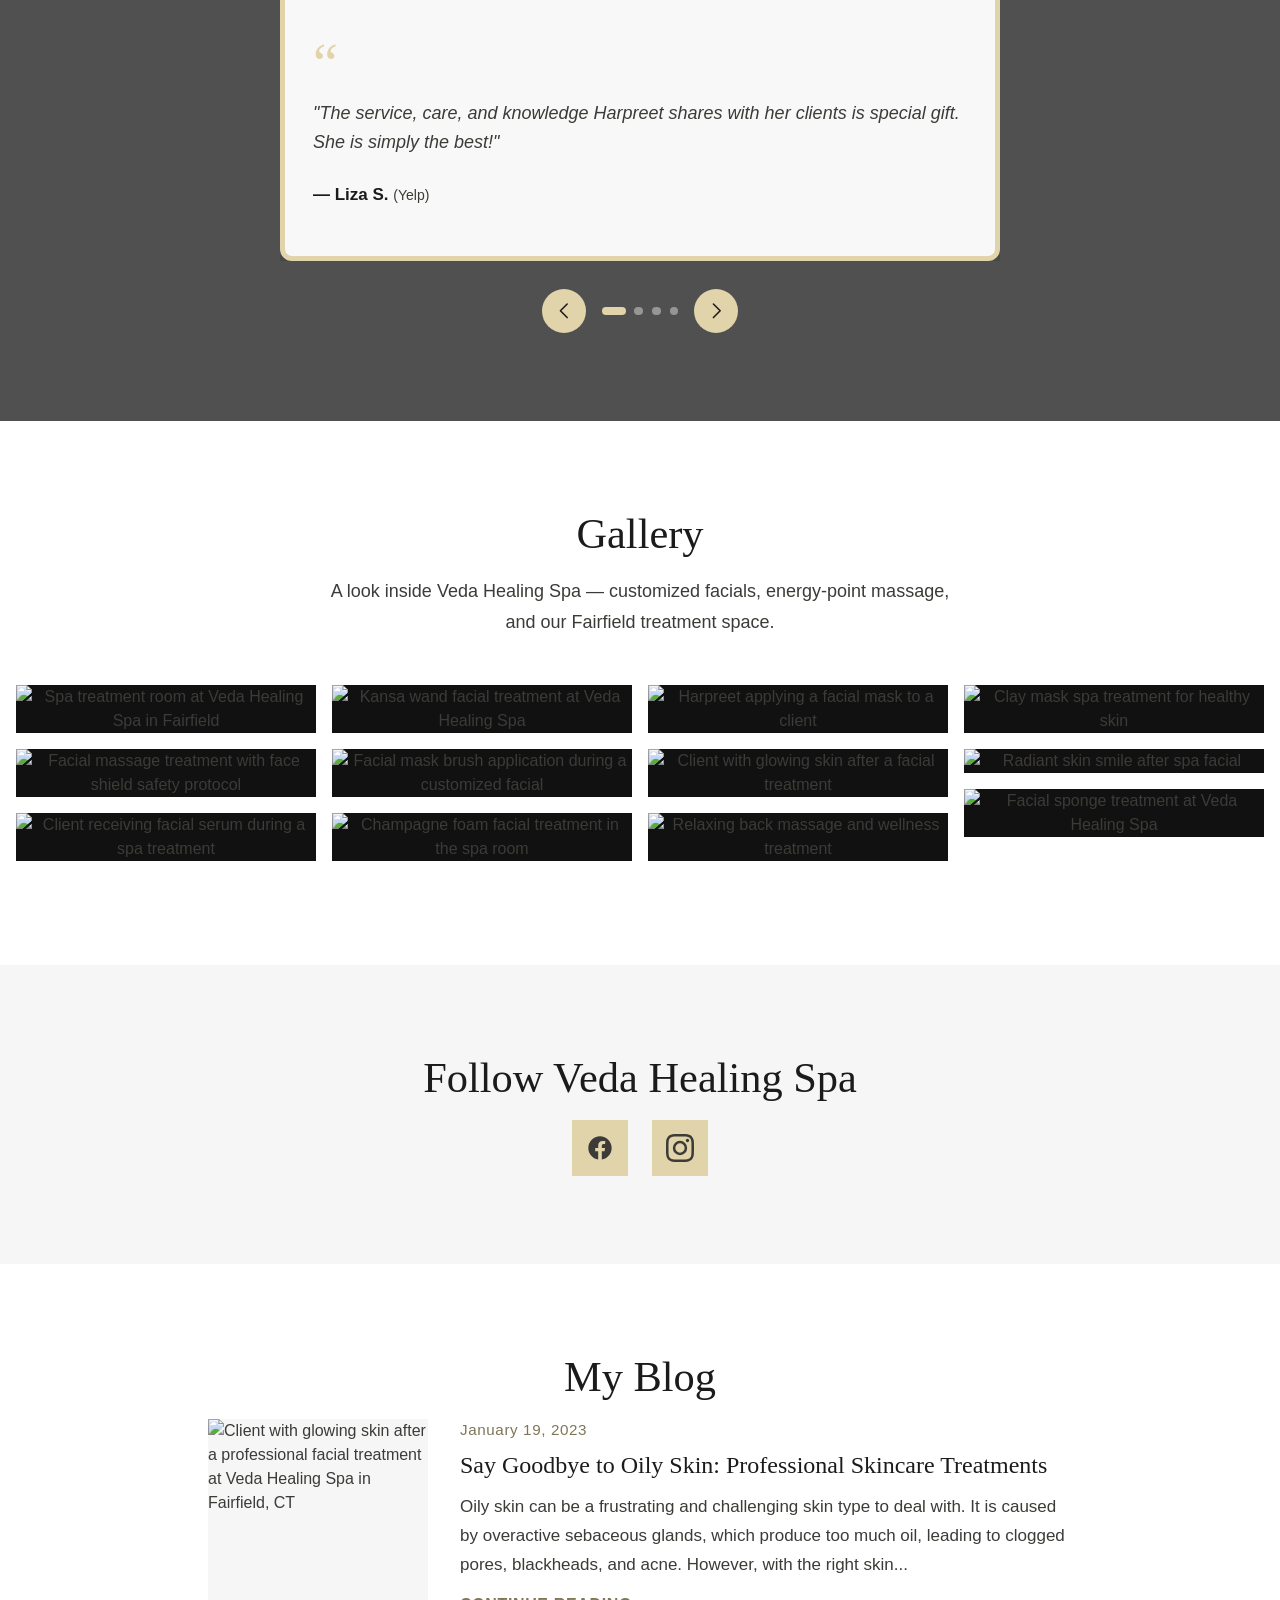
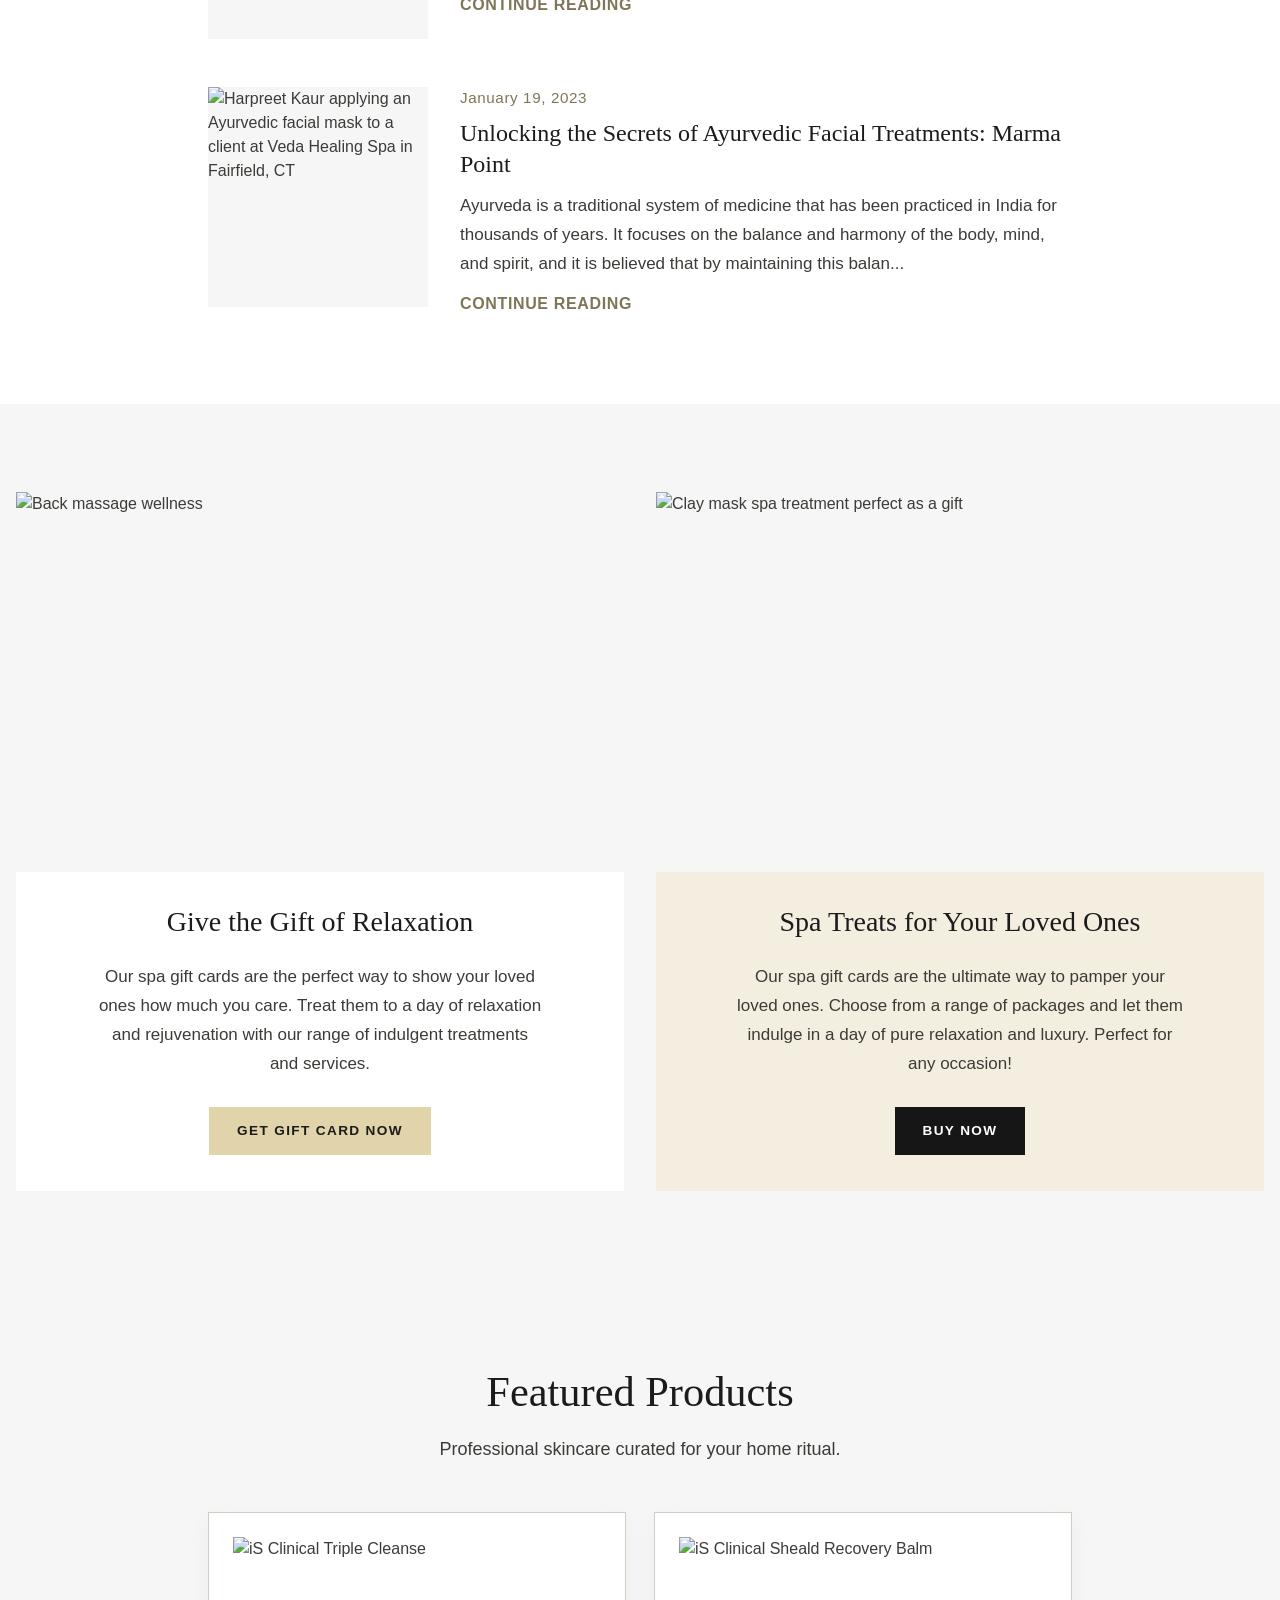
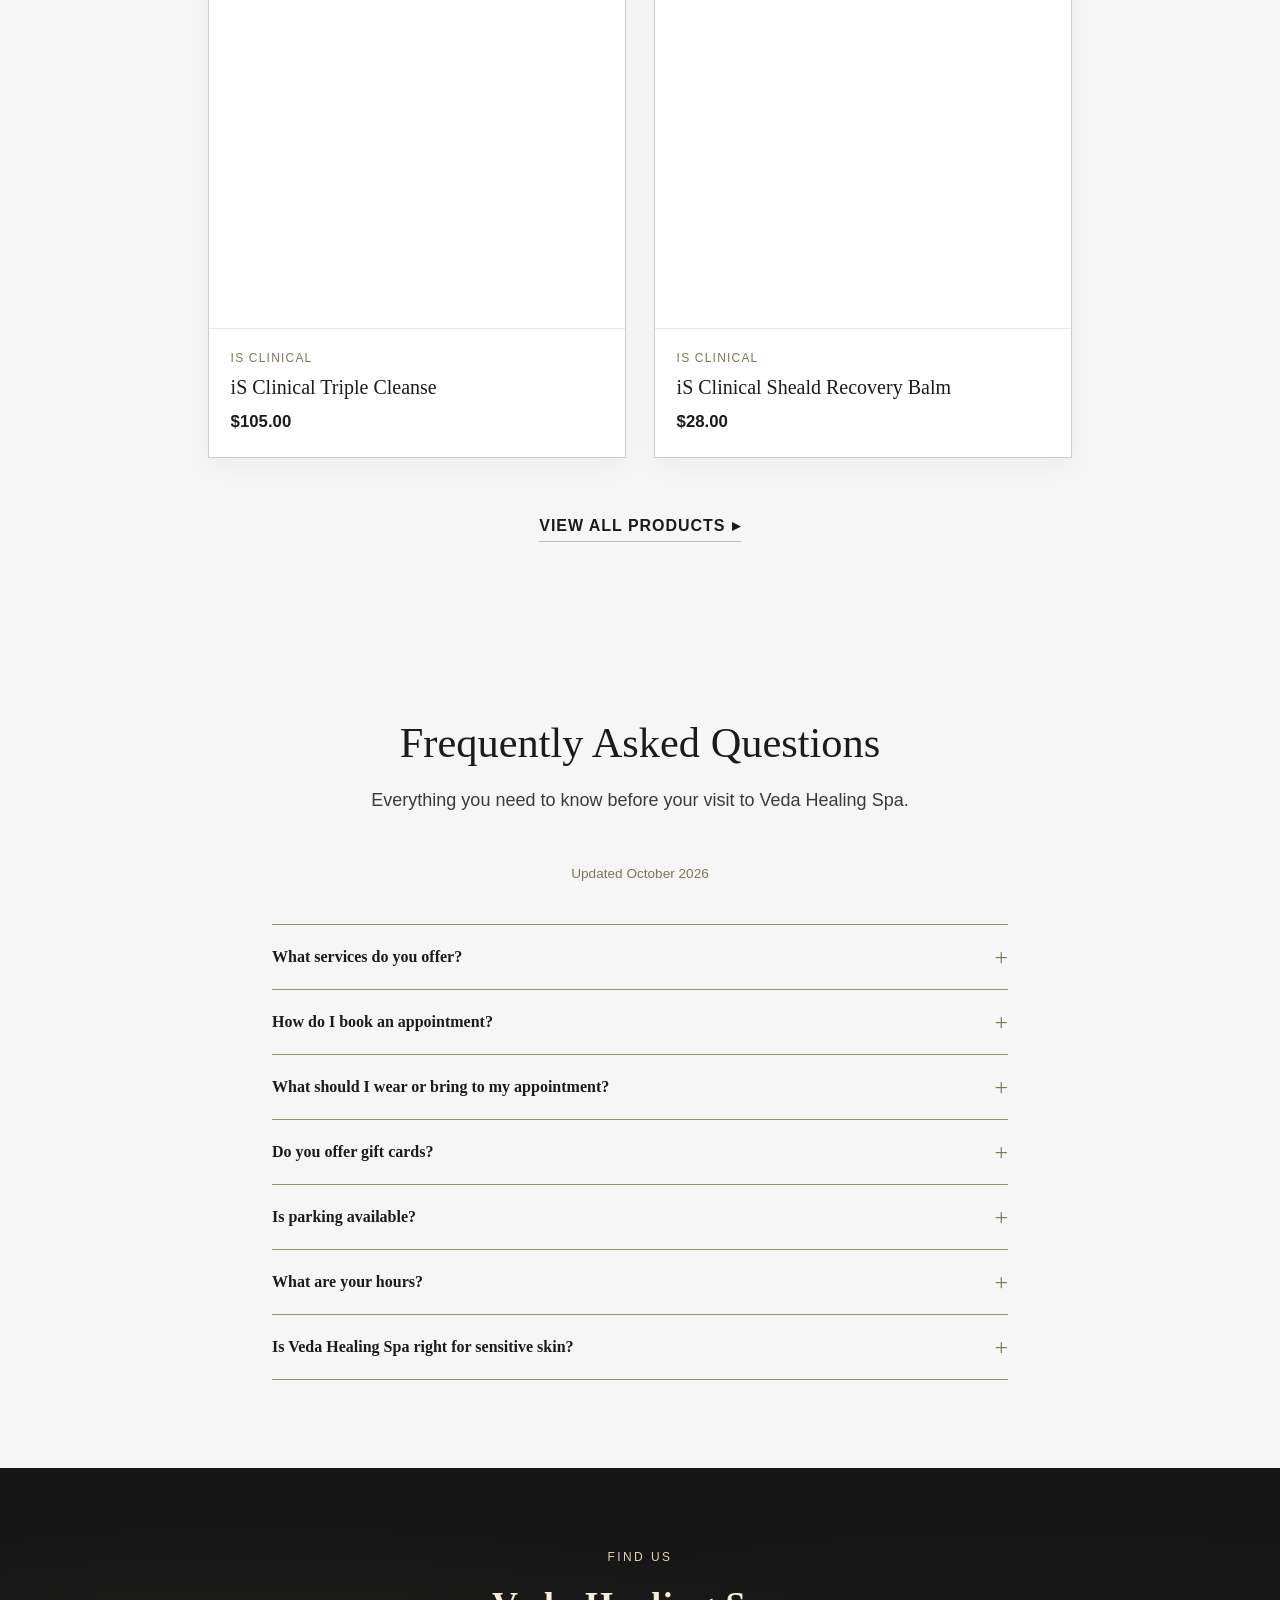
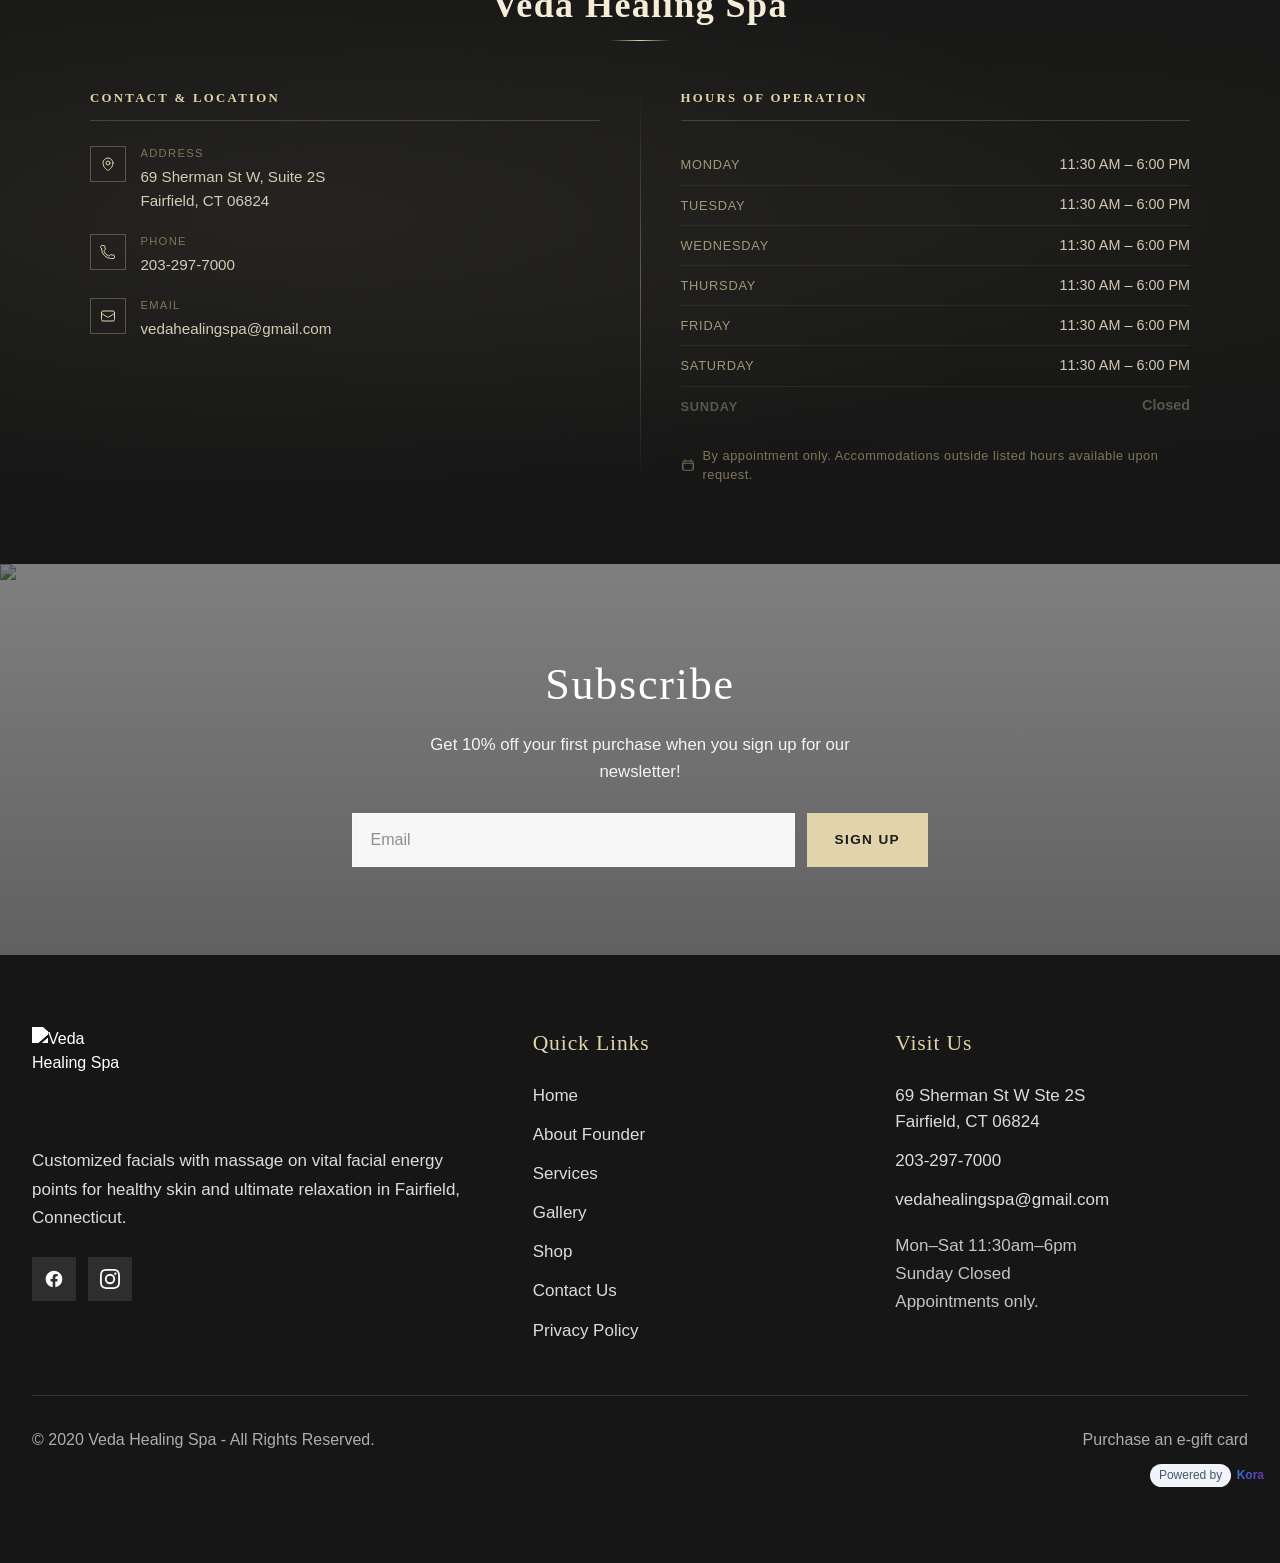
==== commit 0a0c89dd: "feat: enhance homepage and sitemap with updated content and responsive images Updated the hero secti" ====
--- a/index.html
+++ b/index.html
@@ -25,7 +25,8 @@
 <meta content="Custom Facials &amp; Face Massage in Fairfield, CT | Veda Healing Spa" name="twitter:title"/>
 <meta content="Book customized facials and face massage in Fairfield, CT. Skincare with massage on vital facial energy points for healthy skin and deep relaxation." name="twitter:description"/>
 <meta content="https://quseprdus1.blob.core.windows.net/kora-business-images/v2-uploads/1fec22f0-0bb5-4cc4-962d-a0c9112c1f11/f122273b-da05-45c7-b83b-1a08c623428a-07_1785243879_tfppdd.webp" name="twitter:image"/>
-<link as="image" fetchpriority="high" href="https://quseprdus1.blob.core.windows.net/kora-business-images/v2-uploads/1fec22f0-0bb5-4cc4-962d-a0c9112c1f11/af78c0b6-172b-4b71-b62e-5e937dc77d09-03_1785243851_e595by.webp" rel="preload"/>
+<link rel="preload" as="image" fetchpriority="high" href="https://quseprdus1.blob.core.windows.net/kora-business-images/v2-uploads/1fec22f0-0bb5-4cc4-962d-a0c9112c1f11/f19c51a0-f853-4bba-a68c-f06b8d7859e2-veda-healing-spa-facial-hero-mobile-900.webp" media="(max-width: 767px)"/>
+<link rel="preload" as="image" fetchpriority="high" href="https://quseprdus1.blob.core.windows.net/kora-business-images/v2-uploads/1fec22f0-0bb5-4cc4-962d-a0c9112c1f11/af78c0b6-172b-4b71-b62e-5e937dc77d09-03_1785243851_e595by.webp" media="(min-width: 768px)"/>
 <link href="assets/styles.css" rel="stylesheet"/>
 <link href="assets/site.css" rel="stylesheet"/>
 <script type="application/ld+json">{
@@ -203,7 +204,10 @@
 <!-- /kora:shell:header -->
 <main id="main-content">
 <section aria-labelledby="hero-heading" class="hero">
-<img alt="Custom facial treatment with foam mask at Veda Healing Spa in Fairfield, CT" class="hero__media" fetchpriority="high" height="1080" src="https://quseprdus1.blob.core.windows.net/kora-business-images/v2-uploads/1fec22f0-0bb5-4cc4-962d-a0c9112c1f11/af78c0b6-172b-4b71-b62e-5e937dc77d09-03_1785243851_e595by.webp" width="1920"/>
+<picture>
+<source media="(max-width: 767px)" srcset="https://quseprdus1.blob.core.windows.net/kora-business-images/v2-uploads/1fec22f0-0bb5-4cc4-962d-a0c9112c1f11/f19c51a0-f853-4bba-a68c-f06b8d7859e2-veda-healing-spa-facial-hero-mobile-900.webp" width="900" height="1200"/>
+<img alt="Custom facial treatment with foam mask at Veda Healing Spa in Fairfield, CT" class="hero__media" fetchpriority="high" height="1440" src="https://quseprdus1.blob.core.windows.net/kora-business-images/v2-uploads/1fec22f0-0bb5-4cc4-962d-a0c9112c1f11/af78c0b6-172b-4b71-b62e-5e937dc77d09-03_1785243851_e595by.webp" width="1080"/>
+</picture>
 <div aria-hidden="true" class="hero-overlay"></div>
 <div class="hero__content fade-in is-visible">
 <p class="hero__brand">Veda Healing Spa</p>
@@ -229,6 +233,7 @@
 <li>Ayurvedic Techniques</li>
 <li>20+ Years Experience</li>
 <li>Fairfield, CT</li>
+<li class="about-founder__press">Featured in <a href="http://www.dayspamagazine.com/wellness/therapies/news/21232823/trending-breaking-down-energy-healing-treatments" rel="noopener noreferrer" target="_blank">Day Spa Magazine</a></li>
 </ul>
 </aside>
 <div class="home-about__content slide-up">
@@ -501,7 +506,8 @@
 <section aria-labelledby="faq-heading" class="section-padding bg-brand-soft" id="faq">
 <div class="max-w-3xl mx-auto px-4">
 <h2 class="section-title text-center mb-4" id="faq-heading">Frequently Asked Questions</h2>
-<p class="section-lead text-center mb-10">Everything you need to know before your visit to Veda Healing Spa.</p>
+<p class="section-lead text-center">Everything you need to know before your visit to Veda Healing Spa.</p>
+<p class="faq-updated text-center mb-10">Updated <time datetime="2026-10-28">October 2026</time></p>
 <div class="faq-list">
 <details class="faq-item">
 <summary class="faq-item__question">What services do you offer?</summary>
--- a/assets/site.css
+++ b/assets/site.css
@@ -2244,6 +2244,23 @@
   line-height: 1.35;
 }
 
+.about-founder__credentials .about-founder__press {
+  grid-column: 1 / -1;
+}
+
+.about-founder__press a {
+  color: inherit;
+  text-decoration: underline;
+  text-decoration-color: var(--brand-primary);
+  text-underline-offset: 0.2em;
+}
+
+.faq-updated {
+  margin-top: 0.5rem;
+  font-size: 0.85rem;
+  color: var(--brand-accent);
+}
+
 .about-founder__content {
   display: flex;
   flex-direction: column;
